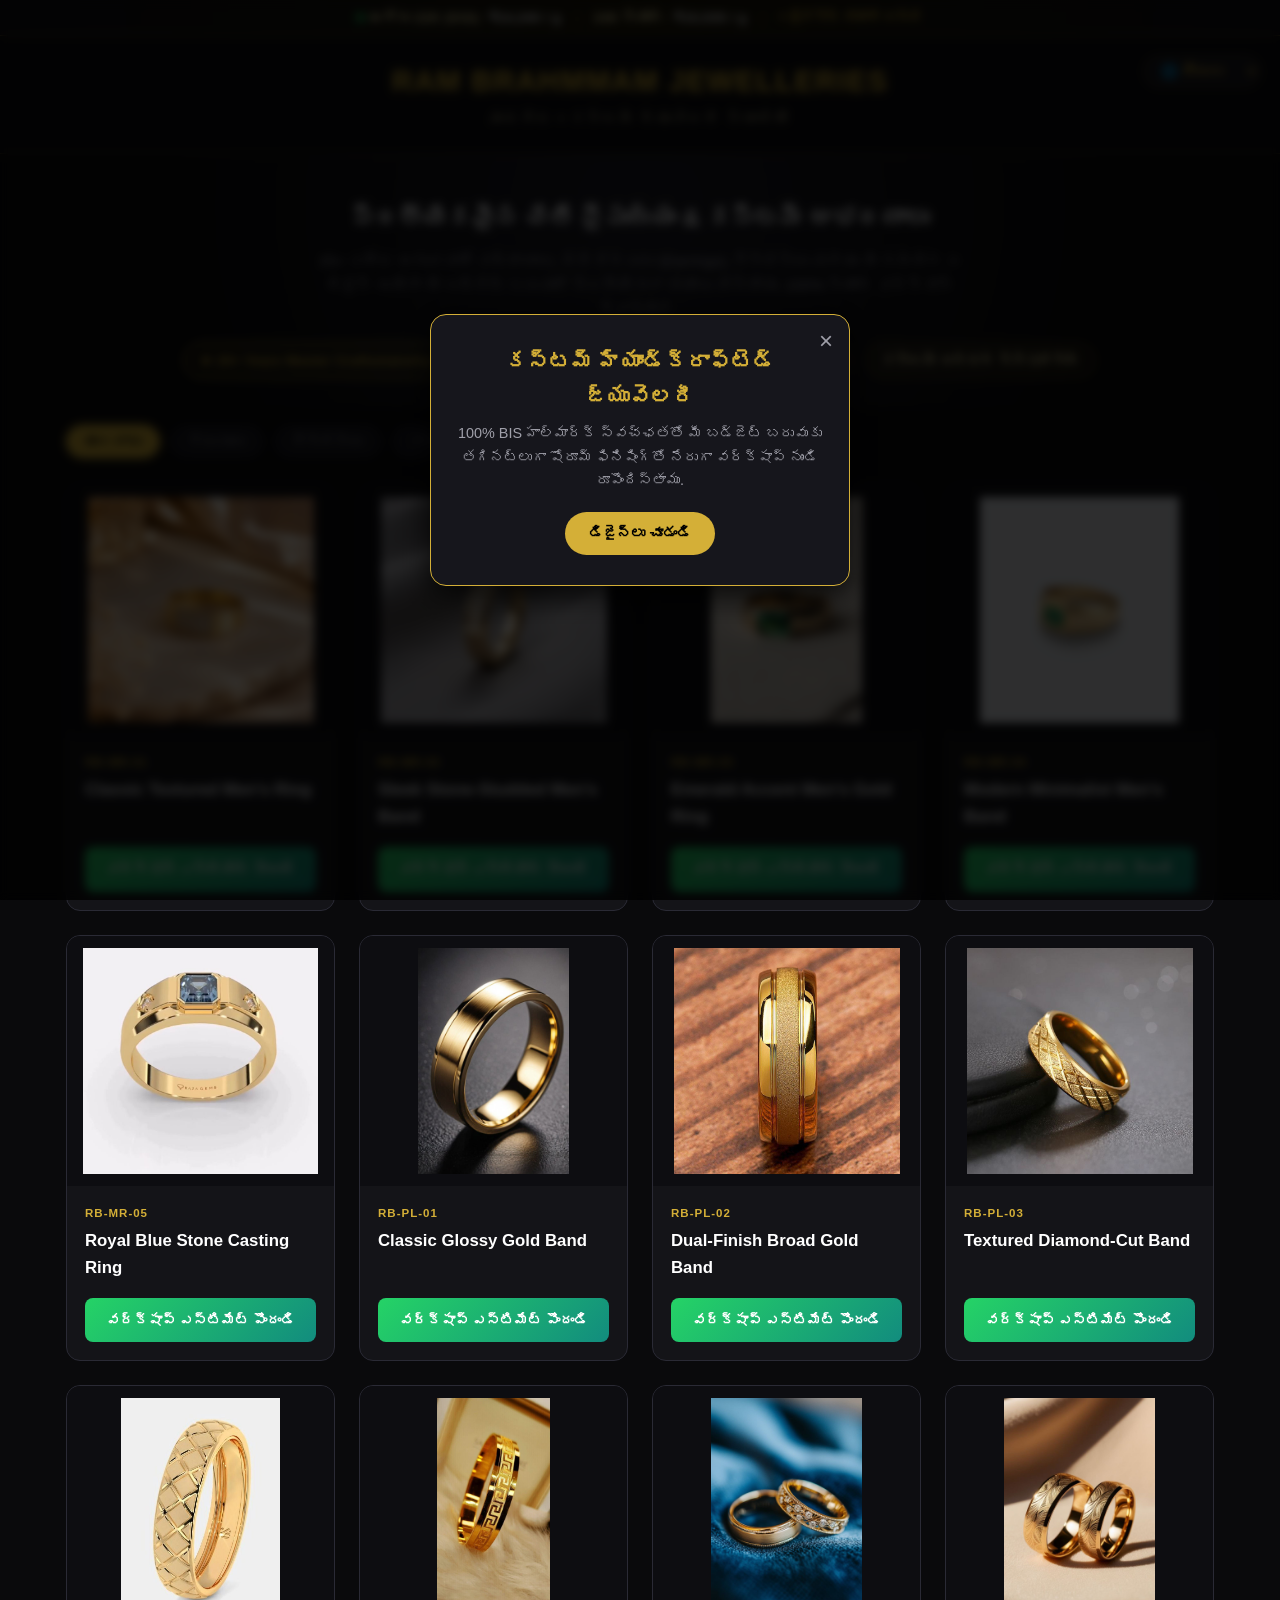
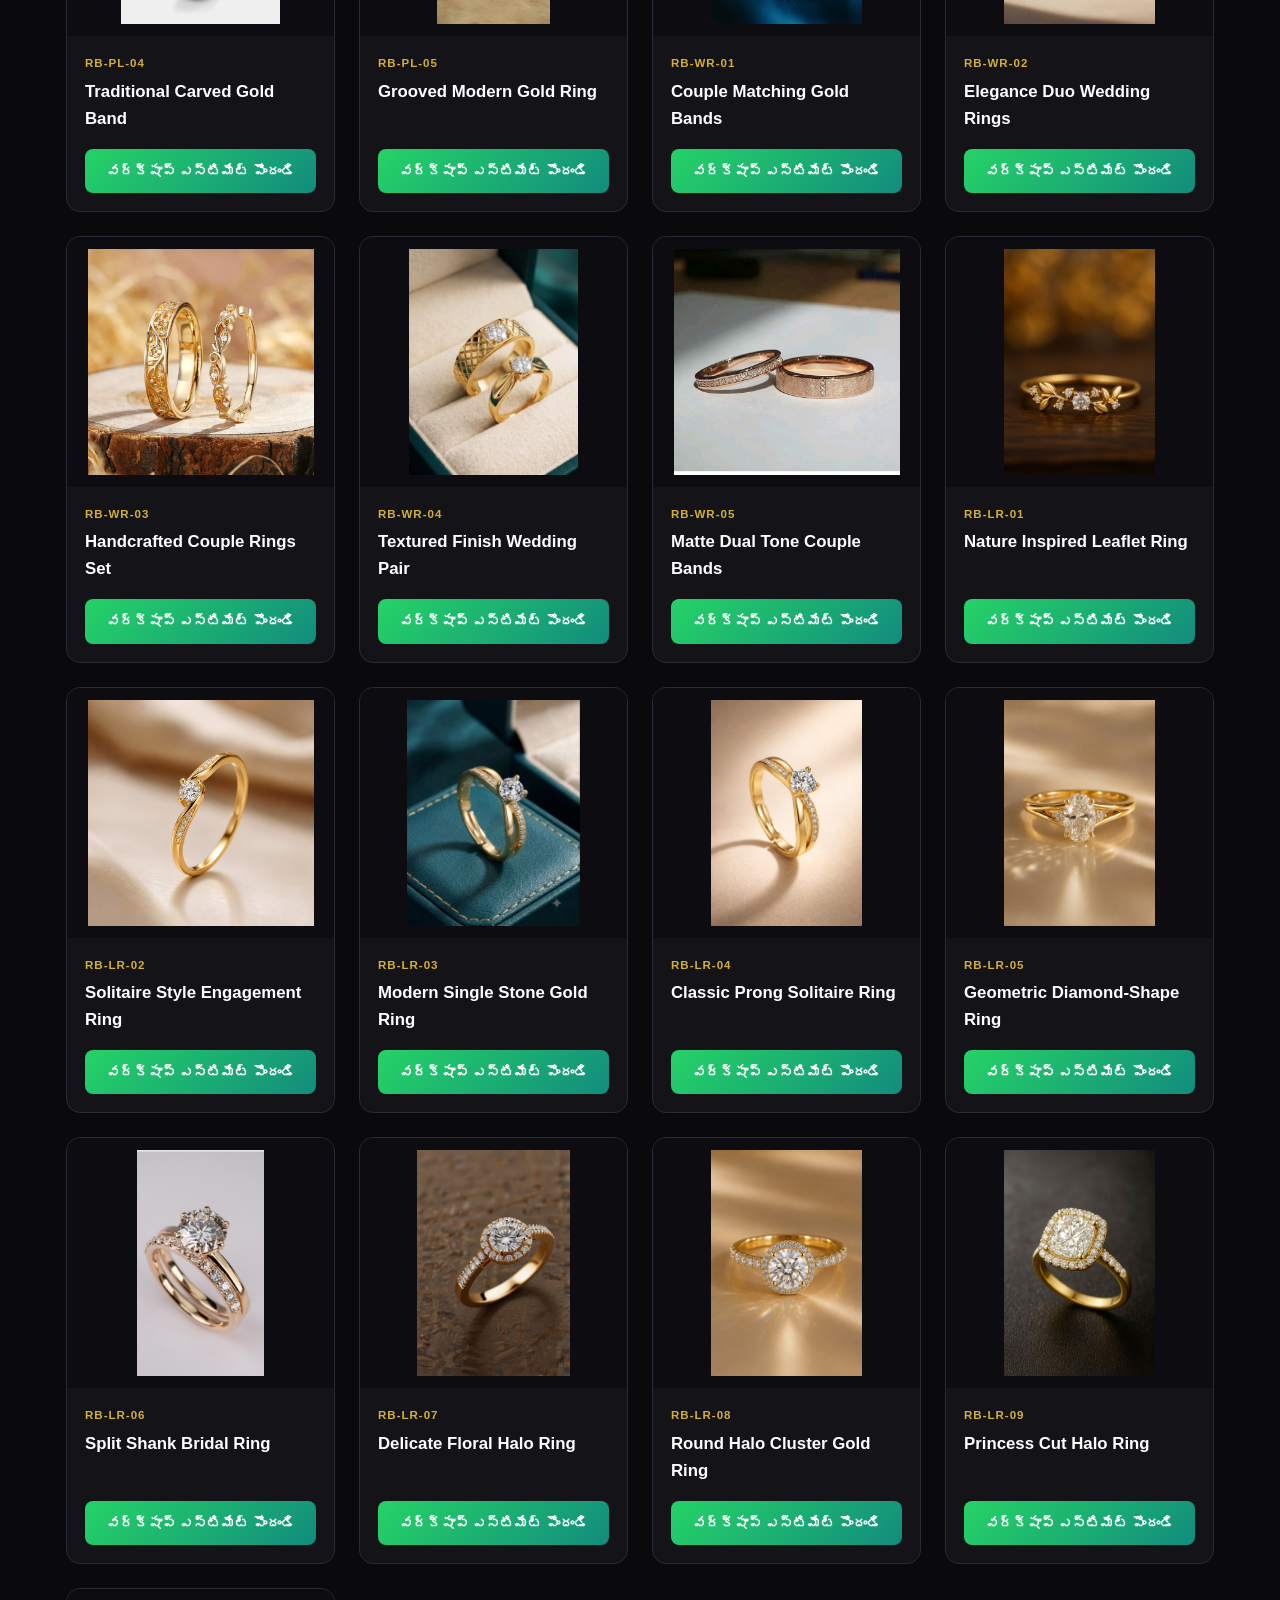
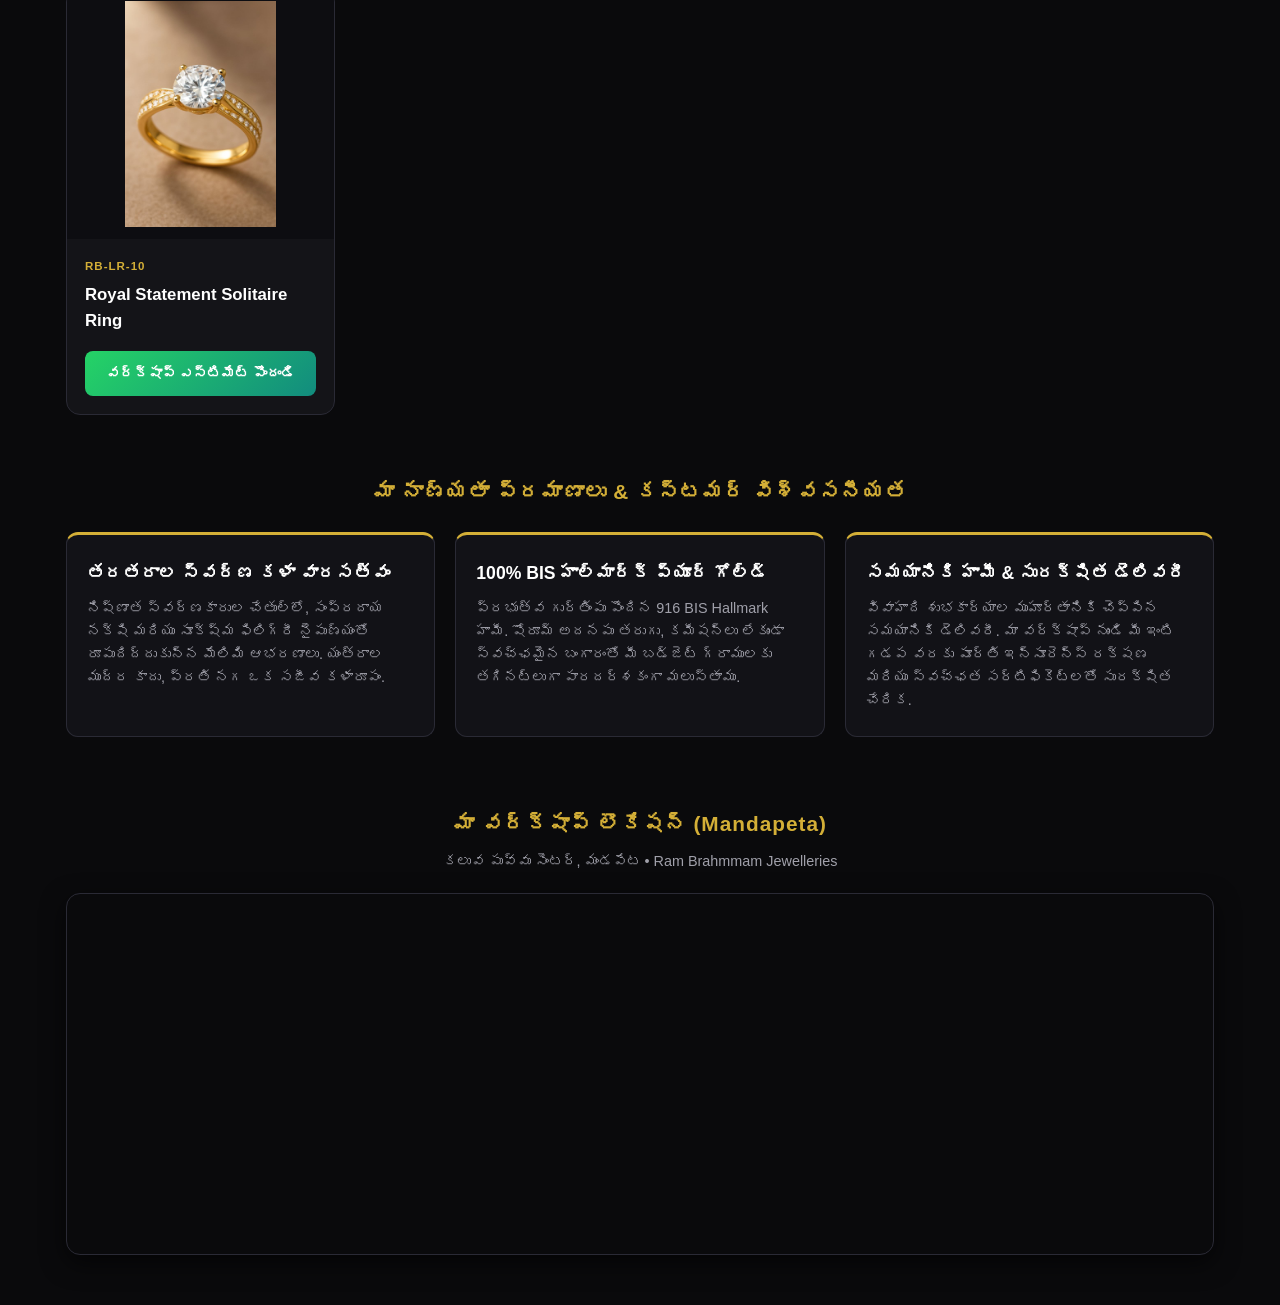
==== index.html @ e6832d7d "initial commit" ====
<!DOCTYPE html>
<html lang="en">
<head>
  <!-- Essential Local SEO Tags -->
  <meta name="description" content="Ram Brahmmam Jewelleries, Mandapeta. 25+ years experienced master goldsmiths for bespoke handcrafted gold jewellery, bridal vaddanams, rings & 100% BIS Hallmarked ornaments." />
  <meta name="keywords" content="gold workshop mandapeta, jewellery mandapeta, custom goldsmith rajahmundry, handcrafted bridal jewellery, 916 gold making charges" />
  <meta name="author" content="Ram Brahmmam Jewelleries" />

  <!-- WhatsApp Link Preview Cards -->
  <meta property="og:title" content="Ram Brahmmam Jewelleries | Mandapeta Custom Gold Workshop" />
  <meta property="og:description" content="25+ Years of Craftsmanship. Custom designs, wholesale making charges, 100% BIS Hallmarked gold ornaments directly from our workshop." />
  <meta property="og:type" content="website" />
  <meta property="og:image" content="https://ram-brahmmam-jewelleries.netlify.app/images/neck-1.jfif" />
  <meta charset="UTF-8" />
  <meta name="viewport" content="width=device-width, initial-scale=1.0" />
  <title>Ram Brahmmam Jewelleries | Mandapeta Gold Workshop</title>
  
  <style>
    :root {
      --gold: #d4af37;
      --gold-light: #f3e5ab;
      --gold-dark: #aa820a;
      --bg-dark: #0a0a0c;
      --card-bg: #141418;
      --border-color: #2a2a35;
      --text-main: #f5f5f7;
      --text-muted: #a0a0aa;
    }

    * { 
      box-sizing: border-box; 
      margin: 0; 
      padding: 0; 
      font-family: -apple-system, BlinkMacSystemFont, "Segoe UI", Roboto, sans-serif; 
    }
    
    body { 
      background-color: var(--bg-dark); 
      color: var(--text-main); 
      line-height: 1.6; 
    }

    /* Live Gold Rate Ticker Bar */
    .gold-rate-ticker {
      background: linear-gradient(90deg, #111116, #1c1809, #111116);
      border-bottom: 1px solid rgba(212, 175, 55, 0.4);
      color: var(--gold-light);
      font-size: 0.82rem;
      font-weight: 600;
      padding: 7px 14px;
      display: flex;
      justify-content: center;
      align-items: center;
      gap: 14px;
      letter-spacing: 0.5px;
      flex-wrap: wrap;
    }
    .rate-pill {
      display: inline-flex;
      align-items: center;
      gap: 6px;
    }
    .rate-dot {
      width: 7px;
      height: 7px;
      border-radius: 50%;
      background: #22c55e;
      box-shadow: 0 0 8px #22c55e;
      animation: pulse 1.6s infinite ease-in-out;
    }
    @keyframes pulse {
      0%, 100% { opacity: 1; transform: scale(1); }
      50% { opacity: 0.3; transform: scale(0.8); }
    }
    .rate-val {
      color: #ffffff;
      font-weight: 700;
    }

    /* Luxury Header */
    header { 
      background: rgba(14, 14, 18, 0.95); 
      border-bottom: 1px solid rgba(212, 175, 55, 0.25); 
      padding: 22px 16px; 
      text-align: center; 
      position: sticky; 
      top: 0; 
      z-index: 20; 
      backdrop-filter: blur(8px);
    }
    
    /* Language Dropdown */
    .lang-switch-wrapper {
      position: absolute;
      top: 20px;
      right: 20px;
      z-index: 25;
    }

    .lang-select {
      background: #191920;
      color: var(--gold);
      border: 1px solid rgba(212, 175, 55, 0.4);
      padding: 6px 12px;
      border-radius: 20px;
      font-size: 0.85rem;
      font-weight: 600;
      cursor: pointer;
      outline: none;
      transition: all 0.2s ease;
    }

    .lang-select:hover {
      border-color: var(--gold);
      box-shadow: 0 0 10px rgba(212, 175, 55, 0.3);
    }

    .brand-title { 
      font-size: 1.8rem; 
      color: var(--gold); 
      font-weight: 800; 
      letter-spacing: 1.5px; 
      text-transform: uppercase;
      text-shadow: 0 0 15px rgba(212, 175, 55, 0.2);
    }
    
    .location-tag { 
      display: inline-block;
      margin-top: 4px;
      font-size: 0.85rem; 
      color: var(--gold-light); 
      letter-spacing: 2px;
      text-transform: uppercase;
      font-weight: 500;
    }

    /* Hero Section */
    .hero { 
      text-align: center; 
      padding: 45px 16px 30px; 
      background: radial-gradient(circle at 50% 20%, #1e1e26 0%, var(--bg-dark) 70%); 
    }
    
    .hero h2 { 
      font-size: 1.5rem; 
      color: #ffffff; 
      margin-bottom: 12px; 
      font-weight: 700; 
    }
    
    .hero p { 
      font-size: 0.95rem; 
      color: var(--text-muted); 
      max-width: 680px; 
      margin: 0 auto 20px auto; 
    }
    
    .badges { 
      display: flex; 
      justify-content: center; 
      gap: 12px; 
      flex-wrap: wrap; 
    }
    
    .badge { 
      background: rgba(212, 175, 55, 0.08); 
      color: var(--gold-light);
      padding: 7px 16px; 
      border-radius: 30px; 
      border: 1px solid rgba(212, 175, 55, 0.35); 
      font-size: 0.82rem; 
      font-weight: 600;
      letter-spacing: 0.5px;
    }

    /* Category Filter Buttons - Clean Mobile Scroll */
    .filter-container { 
      display: flex; 
      justify-content: flex-start;
      gap: 10px; 
      overflow-x: auto; 
      padding: 16px; 
      scrollbar-width: none; 
      -webkit-overflow-scrolling: touch;
      max-width: 1180px;
      margin: 0 auto;
    }
    
    .filter-container::-webkit-scrollbar {
      display: none; 
    }
    
    .filter-btn { 
      background: #191920; 
      color: var(--text-muted); 
      border: 1px solid var(--border-color); 
      padding: 8px 18px; 
      border-radius: 25px; 
      cursor: pointer; 
      font-size: 0.86rem; 
      font-weight: 500;
      white-space: nowrap; 
      flex-shrink: 0; 
      transition: all 0.25s ease; 
    }
    
    .filter-btn.active, .filter-btn:hover { 
      background: var(--gold); 
      color: #000; 
      border-color: var(--gold); 
      font-weight: 700; 
      box-shadow: 0 0 12px rgba(212, 175, 55, 0.35);
    }

    /* Product Grid & Cards */
    .container { 
      max-width: 1180px; 
      margin: 0 auto; 
      padding: 10px 16px 40px; 
    }
    
    .grid { 
      display: grid; 
      grid-template-columns: repeat(auto-fill, minmax(260px, 1fr)); 
      gap: 24px; 
    }
    
    .card { 
      background: var(--card-bg); 
      border-radius: 14px; 
      overflow: hidden; 
      border: 1px solid var(--border-color); 
      display: flex; 
      flex-direction: column; 
      transition: transform 0.25s ease, border-color 0.25s ease, box-shadow 0.25s ease; 
    }
    
    .card:hover { 
      transform: translateY(-5px); 
      border-color: var(--gold); 
      box-shadow: 0 8px 24px rgba(212, 175, 55, 0.15); 
    }
    
    .card img { 
      width: 100%; 
      height: 250px; 
      object-fit: contain; 
      background-color: #0d0d11; 
      padding: 12px; 
    }
    
    .card-body { 
      padding: 18px; 
      display: flex; 
      flex-direction: column; 
      flex-grow: 1; 
    }
    
    .item-code { 
      font-size: 0.72rem; 
      font-weight: 700; 
      color: var(--gold); 
      letter-spacing: 1px; 
    }
    
    .item-title { 
      font-size: 1.05rem; 
      margin: 6px 0 16px 0; 
      font-weight: 600; 
      color: #fff;
    }
    
    .quote-btn { 
      margin-top: auto; 
      display: block; 
      text-align: center; 
      background: linear-gradient(135deg, #25D366, #128C7E); 
      color: #fff; 
      text-decoration: none; 
      padding: 11px; 
      border-radius: 8px; 
      font-size: 0.88rem; 
      font-weight: 700; 
      transition: opacity 0.2s; 
    }
    
    .quote-btn:hover { 
      opacity: 0.9; 
    }

    /* Trust Pillars Section */
    .trust-section {
      max-width: 1180px;
      margin: 20px auto 70px;
      padding: 0 16px;
    }

    .trust-heading {
      text-align: center;
      color: var(--gold);
      font-size: 1.3rem;
      font-weight: 700;
      margin-bottom: 24px;
      letter-spacing: 1px;
    }

    .trust-grid {
      display: grid;
      grid-template-columns: repeat(auto-fit, minmax(280px, 1fr));
      gap: 20px;
    }

    .trust-card {
      background: #121217;
      border: 1px solid var(--border-color);
      border-top: 3px solid var(--gold);
      border-radius: 12px;
      padding: 24px 20px;
    }

    .trust-card h4 {
      color: #ffffff;
      font-size: 1.1rem;
      margin-bottom: 10px;
      font-weight: 600;
    }

    .trust-card p {
      color: var(--text-muted);
      font-size: 0.9rem;
      line-height: 1.6;
    }

    /* Modal Popup */
    .modal-overlay { 
      position: fixed; 
      top: 0; 
      left: 0; 
      width: 100%; 
      height: 100%; 
      background: rgba(0, 0, 0, 0.8); 
      backdrop-filter: blur(5px); 
      display: none; 
      align-items: center; 
      justify-content: center; 
      z-index: 100; 
      padding: 20px; 
    }
    
    .modal-content { 
      background: #16161c; 
      border: 1px solid var(--gold); 
      padding: 30px 24px; 
      border-radius: 16px; 
      max-width: 420px; 
      width: 100%; 
      text-align: center; 
      position: relative; 
      box-shadow: 0 10px 30px rgba(0,0,0,0.8); 
    }
    
    .close-btn { 
      position: absolute; 
      top: 12px; 
      right: 16px; 
      font-size: 24px; 
      color: var(--text-muted); 
      cursor: pointer; 
      border: none; 
      background: transparent; 
    }
    
    .close-btn:hover { color: #fff; }
    
    .modal-content h3 { 
      color: var(--gold); 
      margin-bottom: 8px; 
      font-size: 1.35rem; 
      font-weight: 700; 
    }
    
    .modal-content p { 
      font-size: 0.9rem; 
      color: var(--text-muted); 
      margin-bottom: 20px; 
    }
    
    .modal-btn { 
      display: inline-block; 
      background: var(--gold); 
      color: #000; 
      padding: 10px 24px; 
      border-radius: 25px; 
      text-decoration: none; 
      font-weight: 700; 
      font-size: 0.9rem; 
    }

    @media (max-width: 600px) {
      .lang-switch-wrapper {
        position: static;
        margin-bottom: 12px;
      }
      header {
        padding: 16px;
      }
      .gold-rate-ticker {
        font-size: 0.76rem;
        gap: 8px;
        padding: 6px 10px;
      }
    }
  </style>
</head>
<body>

  <!-- Live Gold Rate Ticker Bar -->
  <div class="gold-rate-ticker">
    <span class="rate-pill">
      <span class="rate-dot"></span>
      <span id="label22k">ఈరోజు 22K (916):</span>
      <span class="rate-val">₹14,240 / g</span>
    </span>
    <span style="color: rgba(212, 175, 55, 0.4);">|</span>
    <span class="rate-pill">
      <span id="label24k">24K ప్యూర్:</span>
      <span class="rate-val">₹15,535 / g</span>
    </span>
    <span style="color: rgba(212, 175, 55, 0.4);">|</span>
    <span id="labelWorkshopBadge" style="font-size: 0.78rem; color: var(--gold);">★ డైరెక్ట్ తయారీ లబ్ధి</span>
  </div>

  <!-- Welcome Popup -->
  <div class="modal-overlay" id="welcomeModal">
    <div class="modal-content">
      <button class="close-btn" onclick="closePopup()">&times;</button>
      <h3 id="modalTitle">Bespoke Handcrafted Jewellery</h3>
      <p id="modalDesc">Precision craftsmanship meets 100% BIS Hallmarked purity. Custom weights, showroom-grade finishing, zero middleman wastage. Mandapeta's premier custom jewellery studio.</p>
      <a href="#" onclick="closePopup()" class="modal-btn" id="modalBtn">Explore Exclusive Designs</a>
    </div>
  </div>

  <header>
    <div class="lang-switch-wrapper">
      <select class="lang-select" id="langSelector" onchange="switchLanguage(this.value)">
        <option value="te">🌐 తెలుగు</option>
        <option value="en">🌐 English</option>
      </select>
    </div>
    <div class="brand-title">Ram Brahmmam Jewelleries</div>
    <div class="location-tag" id="headerLocation">Mandapeta • Custom Jewellery Studio</div>
  </header>

  <section class="hero">
    <h2 id="heroTitle">Specialist in Handcrafted & Custom Jewellery</h2>
    <p id="heroDesc">Select any design from our catalog or bring your custom reference model. Direct karigar crafting with maximum finishing precision.</p>
    <div class="badges">
      <span class="badge" style="border-color: var(--gold); color: var(--gold);">★ 25+ Years Master Craftsmanship</span>
      <span class="badge" id="b1">916 BIS Hallmark Assured</span>
      <span class="badge" id="b2">Direct Making Charges</span>
      <span class="badge" id="b3">Custom Order Specialist</span>
    </div>
  </section>

  <!-- Filter Buttons -->
  <div class="filter-container">
    <button class="filter-btn active" id="f-rings" onclick="filterItems('rings', event)">ఉంగరాలు</button>
    <button class="filter-btn" id="f-chains" onclick="filterItems('chains', event)">గొలుసులు</button>
    <button class="filter-btn" id="f-necklaces" onclick="filterItems('necklaces', event)">నెక్లెస్‌లు</button>
    <button class="filter-btn" id="f-bangles" onclick="filterItems('bangles', event)">గాజులు</button>
  </div>

  <!-- Gallery Grid -->
  <div class="container">
    <div class="grid" id="jewelleryGrid"></div>
  </div>

  <!-- Heritage Trust Pillars -->
  <section class="trust-section">
    <div class="trust-heading" id="trustHeader">Our Assurance & Craftsmanship Guarantee</div>
    <div class="trust-grid">
      <div class="trust-card">
        <h4 id="p1-title">తరతరాల స్వర్ణ కళా వారసత్వం</h4>
        <p id="p1-desc">నిష్ణాత స్వర్ణకారుల చేతుల్లో, సంప్రదాయ నక్షి మరియు సూక్ష్మ ఫిలిగ్రీ నైపుణ్యంతో రూపుదిద్దుకున్న మేలిమి ఆభరణాలు. యంత్రాల ముద్ర కాదు, ప్రతి నగ ఒక సజీవ కళారూపం.</p>
      </div>
      <div class="trust-card">
        <h4 id="p2-title">100% BIS హాల్‌మార్క్ ప్యూర్ గోల్డ్</h4>
        <p id="p2-desc">ప్రభుత్వ గుర్తింపు పొందిన 916 BIS Hallmark హామీ. షోరూమ్ అదనపు తరుగు, కమీషన్లు లేకుండా స్వచ్ఛమైన బంగారంతో మీ బడ్జెట్ గ్రాములకు తగినట్లుగా పారదర్శకంగా మలుస్తాము.</p>
      </div>
      <div class="trust-card">
        <h4 id="p3-title">సమయానికి హామీ & సురక్షిత డెలివరీ</h4>
        <p id="p3-desc">వివాహాది శుభకార్యాల ముహూర్తానికి చెప్పిన సమయానికి డెలివరీ. మా వర్క్‌షాప్ నుండి మీ ఇంటి గడప వరకు పూర్తి ఇన్సూరెన్స్ రక్షణ మరియు స్వచ్ఛత సర్టిఫికెట్లతో సురక్షిత చేరిక.</p>
      </div>
    </div>
  </section>

  <!-- Workshop Location Map Section -->
  <section class="trust-section" style="margin-top: 10px; margin-bottom: 50px;">
    <div class="trust-heading" id="mapHeading">మా వర్క్‌షాప్ లొకేషన్ (Mandapeta)</div>
    <p style="text-align: center; color: var(--text-muted); font-size: 0.9rem; margin-top: -15px; margin-bottom: 20px;">
      కలువ పువ్వు సెంటర్, మండపేట • Ram Brahmmam Jewelleries
    </p>
    
    <div style="border-radius: 14px; overflow: hidden; border: 1px solid var(--border-color); box-shadow: 0 8px 24px rgba(0,0,0,0.6);">
      <iframe 
        src="https://maps.google.com/maps?q=Kaluva+Puvvu+Center,+Mandapeta,+Andhra+Pradesh&t=&z=16&ie=UTF8&iwloc=&output=embed" 
        width="100%" 
        height="360" 
        style="border:0; display: block;" 
        allowfullscreen="" 
        loading="lazy">
      </iframe>
    </div>
  </section>

  <script>
    const WHATSAPP_NUMBER = "918897798251"; 

    // Translation Data
    const translations = {
      te: {
        ticker22k: "ఈరోజు 22K (916):",
        ticker24k: "24K ప్యూర్:",
        tickerBadge: "★ డైరెక్ట్ తయారీ లబ్ధి",
        location: "మండపేట • కస్టమ్ జ్యువెలరీ స్టూడియో",
        heroTitle: "ప్రత్యేకమైన చేతి నైపుణ్యం & కస్టమ్ ఆభరణాలు",
        heroDesc: "25+ ఏళ్ల అనుభవంతో వడ్డాణాలు, చెవి దిద్దులు (Earrings), నెక్లెస్‌లు మరియు మీ నచ్చిన ఏ డిజైన్ అయినా మీ బడ్జెట్ బరువులో ప్రత్యేకంగా తయారు చేస్తాము. 100% ప్యూర్ వర్క్‌షాప్ క్రాఫ్టింగ్.",
        b1: "916 BIS హాల్‌మార్క్ హామీ",
        b2: "డైరెక్ట్ తయారీ ఛార్జీలు",
        b3: "కస్టమ్ ఆర్డర్ స్పెషలిస్ట్",
        fRings: "ఉంగరాలు",
        fChains: "గొలుసులు",
        fNecklaces: "నెక్లెస్‌లు",
        fBangles: "గాజులు",
        btnQuote: "వర్క్‌షాప్ ఎస్టిమేట్ పొందండి",
        trustHeader: "మా నాణ్యతా ప్రమాణాలు & కస్టమర్ విశ్వసనీయత",
        p1Title: "తరతరాల స్వర్ణ కళా వారసత్వం",
        p1Desc: "నిష్ణాత స్వర్ణకారుల చేతుల్లో, సంప్రదాయ నక్షి మరియు సూక్ష్మ ఫిలిగ్రీ నైపుణ్యంతో రూపుదిద్దుకున్న మేలిమి ఆభరణాలు. యంత్రాల ముద్ర కాదు, ప్రతి నగ ఒక సజీవ కళారూపం.",
        p2Title: "100% BIS హాల్‌మార్క్ ప్యూర్ గోల్డ్",
        p2Desc: "ప్రభుత్వ గుర్తింపు పొందిన 916 BIS Hallmark హామీ. షోరూమ్ అదనపు తరుగు, కమీషన్లు లేకుండా స్వచ్ఛమైన బంగారంతో మీ బడ్జెట్ గ్రాములకు తగినట్లుగా పారదర్శకంగా మలుస్తాము.",
        p3Title: "సమయానికి హామీ & సురక్షిత డెలివరీ",
        p3Desc: "వివాహాది శుభకార్యాల ముహూర్తానికి చెప్పిన సమయానికి డెలివరీ. మా వర్క్‌షాప్ నుండి మీ ఇంటి గడప వరకు పూర్తి ఇన్సూరెన్స్ రక్షణ మరియు స్వచ్ఛత సర్టిఫికెట్లతో సురక్షిత చేరిక.",
        modalTitle: "కస్టమ్ హ్యాండ్‌క్రాఫ్టెడ్ జ్యువెలరీ",
        modalDesc: "100% BIS హాల్‌మార్క్ స్వచ్ఛతతో మీ బడ్జెట్ బరువుకు తగినట్లుగా షోరూమ్ ఫినిషింగ్‌తో నేరుగా వర్క్‌షాప్ నుండి రూపొందిస్తాము.",
        modalBtn: "డిజైన్లు చూడండి"
      },
      en: {
        ticker22k: "Today 22K (916):",
        ticker24k: "24K Pure:",
        tickerBadge: "★ Direct Workshop Value",
        location: "Mandapeta • Custom Jewellery Studio",
        heroTitle: "Specialist in Handcrafted & Custom Jewellery",
        heroDesc: "Backed by 25+ years of master goldsmithing. From royal bridal Vaddanams and bespoke earrings to complete custom sets—crafted to your exact weight and budget.",
        b1: "916 BIS Hallmark Assured",
        b2: "Direct Making Charges",
        b3: "Custom Order Specialist",
        fRings: "Rings",
        fChains: "Chains",
        fNecklaces: "Necklaces",
        fBangles: "Bangles",
        btnQuote: "Get Workshop Estimate",
        trustHeader: "Our Assurance & Craftsmanship Guarantee",
        p1Title: "Living Art & Generational Mastery",
        p1Desc: "Master artisans preserving intricate filigree and deeply sculpted temple Nakshi traditions. Custom-shaped to your exact weight—never stamped out by mass machines.",
        p2Title: "100% BIS Hallmarked Purity",
        p2Desc: "Absolute certified 22K/916 purity guarantee. Direct workshop crafting eliminating excessive showroom overheads, middlemen markups, and unverified wastage.",
        p3Title: "Pristine Timelines & Insured Delivery",
        p3Desc: "Strict adherence to wedding muhurtham dates. Insured doorstep transit directly from our Mandapeta atelier with official purity documentation.",
        modalTitle: "Bespoke Handcrafted Jewellery",
        modalDesc: "Precision craftsmanship meets 100% BIS Hallmarked purity. Custom weights, showroom-grade finishing, zero middleman wastage. Mandapeta's premier custom jewellery studio.",
        modalBtn: "Explore Exclusive Designs"
      }
    };

    let currentLang = 'te'; // Defaults to Telugu

    const items = [
      // Men's Rings
      { code: "RB-MR-01", name: "Classic Textured Men's Ring", category: "rings", img: "images/mens ring 1.jfif" },
      { code: "RB-MR-02", name: "Sleek Stone-Studded Men's Band", category: "rings", img: "images/mens ring 2.jfif" },
      { code: "RB-MR-03", name: "Emerald Accent Men's Gold Ring", category: "rings", img: "images/mens ring 3.jfif" },
      { code: "RB-MR-04", name: "Modern Minimalist Men's Band", category: "rings", img: "images/mens ring 4.jfif" },
      { code: "RB-MR-05", name: "Royal Blue Stone Casting Ring", category: "rings", img: "images/mens ring 5.jfif" },

      // Plain / Daily Wear Gold Bands
      { code: "RB-PL-01", name: "Classic Glossy Gold Band", category: "rings", img: "images/plain 1.jfif" },
      { code: "RB-PL-02", name: "Dual-Finish Broad Gold Band", category: "rings", img: "images/plain 2.jfif" },
      { code: "RB-PL-03", name: "Textured Diamond-Cut Band", category: "rings", img: "images/plain 3.jfif" },
      { code: "RB-PL-04", name: "Traditional Carved Gold Band", category: "rings", img: "images/plain 4.jfif" },
      { code: "RB-PL-05", name: "Grooved Modern Gold Ring", category: "rings", img: "images/plain 5.jfif" },

      // Wedding / Couple Rings
      { code: "RB-WR-01", name: "Couple Matching Gold Bands", category: "rings", img: "images/wedding rings 1.jfif" },
      { code: "RB-WR-02", name: "Elegance Duo Wedding Rings", category: "rings", img: "images/wedding rings 2.jfif" },
      { code: "RB-WR-03", name: "Handcrafted Couple Rings Set", category: "rings", img: "images/wedding rings 4.jfif" },
      { code: "RB-WR-04", name: "Textured Finish Wedding Pair", category: "rings", img: "images/wedding rings 5.jfif" },
      { code: "RB-WR-05", name: "Matte Dual Tone Couple Bands", category: "rings", img: "images/wedding ring 1.jfif" },
      
      // Women's Rings
      { code: "RB-LR-01", name: "Nature Inspired Leaflet Ring", category: "rings", img: "images/women ring1.jfif" },
      { code: "RB-LR-02", name: "Solitaire Style Engagement Ring", category: "rings", img: "images/women ring 2.jfif" },
      { code: "RB-LR-03", name: "Modern Single Stone Gold Ring", category: "rings", img: "images/women ring 3.jfif" },
      { code: "RB-LR-04", name: "Classic Prong Solitaire Ring", category: "rings", img: "images/women ring 4.jfif" },
      { code: "RB-LR-05", name: "Geometric Diamond-Shape Ring", category: "rings", img: "images/women ring 5.jfif" },
      { code: "RB-LR-06", name: "Split Shank Bridal Ring", category: "rings", img: "images/women ring 6.jfif" },
      { code: "RB-LR-07", name: "Delicate Floral Halo Ring", category: "rings", img: "images/women ring 7.jfif" },
      { code: "RB-LR-08", name: "Round Halo Cluster Gold Ring", category: "rings", img: "images/women ring 8.jfif" },
      { code: "RB-LR-09", name: "Princess Cut Halo Ring", category: "rings", img: "images/women ring 9.jfif" },
      { code: "RB-LR-10", name: "Royal Statement Solitaire Ring", category: "rings", img: "images/women ring 10.jfif" },

      // --- GOLD NECKLACES ---
      { code: "RB-NCK-01", name: "Royal Heritage Choker Set", category: "necklaces", img: "images/neck-1.jfif" },
      { code: "RB-NCK-02", name: "Classic 22K Traditional Gold Harame", category: "necklaces", img: "images/neck-2.jfif" },
      { code: "RB-NCK-03", name: "Intricate Temple Work Necklace", category: "necklaces", img: "images/neck-3.jfif" },
      { code: "RB-NCK-04", name: "Bridal Ruby Gold Choker", category: "necklaces", img: "images/neck-4.jfif" },
      { code: "RB-NCK-05", name: "Antique Filigree Floral Necklace", category: "necklaces", img: "images/neck-5.jfif" },
      { code: "RB-NCK-06", name: "Grand South Indian Bridal Necklace", category: "necklaces", img: "images/neck-6.jfif" },
      { code: "RB-NCK-07", name: "Handcrafted Floral Choker & Earrings", category: "necklaces", img: "images/neck-7.jfif" },
      { code: "RB-NCK-08", name: "Traditional Lakshmi Kasu Necklace", category: "necklaces", img: "images/neck-8.jfif" },
      { code: "RB-NCK-09", name: "Broad Designer Gold Bridal Set", category: "necklaces", img: "images/neck-9.jfif" },
      { code: "RB-NCK-10", name: "Modern Royal Collar Necklace", category: "necklaces", img: "images/neck-10.jfif" },
      { code: "RB-NCK-11", name: "Heritage Antique Peacock Necklace", category: "necklaces", img: "images/neck-11.jfif" },

      // --- GOLD CHAINS ---
      { code: "RB-CHN-01", name: "Traditional Long Gold Haram Chain", category: "chains", img: "images/chain-1.jfif" },
      { code: "RB-CHN-02", name: "Classic Daily Wear Sleek Chain", category: "chains", img: "images/chain-2.jfif" },
      { code: "RB-CHN-03", name: "Traditional Hollow Rope Chain", category: "chains", img: "images/chain-3.jfif" },
      { code: "RB-CHN-04", name: "Multi-Layered Gold Chain Set", category: "chains", img: "images/chain-4.jfif" },
      { code: "RB-CHN-05", name: "Solid Royal Cuban Link Chain", category: "chains", img: "images/chain-5.jfif" },
      { code: "RB-CHN-06", name: "Classic Figaro Pattern Men's Chain", category: "chains", img: "images/chain-6.jfif" },
      { code: "RB-CHN-07", name: "Heavy Handcrafted Link Chain", category: "chains", img: "images/chain-7.jfif" },
      { code: "RB-CHN-08", name: "Minimalist Modern Gold Chain", category: "chains", img: "images/chain-8.jfif" },
      { code: "RB-CHN-09", name: "Textured Designer Gold Chain", category: "chains", img: "images/chain-9.jfif" },
      { code: "RB-CHN-10", name: "Delicate Heart Pendant Chain", category: "chains", img: "images/chain-10.jfif" },
      { code: "RB-CHN-11", name: "Bold Cuban Link Statement Chain", category: "chains", img: "images/chain-11.jfif" },
      
      // --- GOLD BANGLES ---
      { code: "RB-BNG-01", name: "Traditional Kada Bangle", category: "bangles", img: "images/bangle-1.jfif" },
      { code: "RB-BNG-02", name: "Classic Broad Daily Wear Bangles", category: "bangles", img: "images/bangle-2.jfif" },
      { code: "RB-BNG-03", name: "Sleek Single Gold Kada", category: "bangles", img: "images/bangle-3.jfif" },
      { code: "RB-BNG-04", name: "Royal Antique Carved Bangle", category: "bangles", img: "images/bangle-4.jfif" },
      { code: "RB-BNG-05", name: "Heavy Bridal Gold Kada Pair", category: "bangles", img: "images/bangle-5.jfif" },
      { code: "RB-BNG-06", name: "Royal Textured Broad Bangle", category: "bangles", img: "images/Broad Bangles That Define Royal Elegance_.jfif" },
      { code: "RB-BNG-07", name: "Modern Twisted Gold Bangle", category: "bangles", img: "images/bangle-7.jfif" },
      { code: "RB-BNG-08", name: "Fancy Designer Gold Bangle", category: "bangles", img: "images/bangle-8.jfif" },
      { code: "RB-BNG-09", name: "High Polish Traditional Gold Kada", category: "bangles", img: "images/high gold.jfif" },
      { code: "RB-BNG-10", name: "Handcrafted Kolkata Work Bangle", category: "bangles", img: "images/Kolkata Bangles – Timeless Traditional Elegance (1).jfif" },
      { code: "RB-BNG-11", name: "Traditional Filigree Kolkata Bangle", category: "bangles", img: "images/Kolkata Bangles – Timeless Traditional Elegance (2).jfif" },
      { code: "RB-BNG-12", name: "Vintage Kolkata Design Bangle", category: "bangles", img: "images/Kolkata Bangles – Timeless Traditional Elegance.jfif" },
      { code: "RB-BNG-13", name: "Precision Machine Cut Gold Bangle", category: "bangles", img: "images/Machine Bangles – Modern Statement Jewellery (1).jfif" },
      { code: "RB-BNG-14", name: "Modern Faceted Machine Bangle", category: "bangles", img: "images/Machine Bangles – Modern Statement Jewellery.jfif" }
    ];

    let currentCategory = 'rings';

    function renderGallery(filter = 'rings') {
      currentCategory = filter;
      const grid = document.getElementById('jewelleryGrid');
      grid.innerHTML = '';

      const filtered = items.filter(item => 
        item.category === filter || (filter === 'ring' && item.category === 'rings') || (filter === 'rings' && item.category === 'ring')
      );
      
      const btnText = translations[currentLang].btnQuote;

      filtered.forEach(item => {
        const msg = currentLang === 'te'
          ? encodeURIComponent(`నమస్కారం, నేను రామ్ బ్రాహ్మం జ్యువెలరీస్ సైట్‌లో ఈ డిజైన్ చూశాను: ${item.name} (${item.code}). దీని బరువు మరియు తయారీ వివరాలు చెప్పగలరా?`)
          : encodeURIComponent(`Namaskaram, I saw this design on Ram Brahmmam Jewelleries website: ${item.name} (${item.code}). Can you provide weight and making details?`);
        
        const waLink = `https://wa.me/${WHATSAPP_NUMBER}?text=${msg}`;

        const card = document.createElement('div');
        card.className = 'card';
        card.innerHTML = `
          <img src="${item.img}" alt="${item.name}" loading="lazy">
          <div class="card-body">
            <span class="item-code">${item.code}</span>
            <h4 class="item-title">${item.name}</h4>
            <a href="${waLink}" target="_blank" class="quote-btn">${btnText}</a>
          </div>
        `;
        grid.appendChild(card);
      });
    }

    function filterItems(cat, event) {
      document.querySelectorAll('.filter-btn').forEach(btn => btn.classList.remove('active'));
      event.target.classList.add('active');
      renderGallery(cat);
    }

    function switchLanguage(lang) {
      currentLang = lang;
      const t = translations[lang];

      document.getElementById('label22k').innerText = t.ticker22k;
      document.getElementById('label24k').innerText = t.ticker24k;
      document.getElementById('labelWorkshopBadge').innerText = t.tickerBadge;

      document.getElementById('headerLocation').innerText = t.location;
      document.getElementById('heroTitle').innerText = t.heroTitle;
      document.getElementById('heroDesc').innerText = t.heroDesc;
      document.getElementById('b1').innerText = t.b1;
      document.getElementById('b2').innerText = t.b2;
      document.getElementById('b3').innerText = t.b3;

      document.getElementById('f-rings').innerText = t.fRings;
      document.getElementById('f-chains').innerText = t.fChains;
      document.getElementById('f-necklaces').innerText = t.fNecklaces;
      document.getElementById('f-bangles').innerText = t.fBangles;

      document.getElementById('trustHeader').innerText = t.trustHeader;
      document.getElementById('p1-title').innerText = t.p1Title;
      document.getElementById('p1-desc').innerText = t.p1Desc;
      document.getElementById('p2-title').innerText = t.p2Title;
      document.getElementById('p2-desc').innerText = t.p2Desc;
      document.getElementById('p3-title').innerText = t.p3Title;
      document.getElementById('p3-desc').innerText = t.p3Desc;

      document.getElementById('modalTitle').innerText = t.modalTitle;
      document.getElementById('modalDesc').innerText = t.modalDesc;
      document.getElementById('modalBtn').innerText = t.modalBtn;

      renderGallery(currentCategory);
    }

    function closePopup() {
      document.getElementById('welcomeModal').style.display = 'none';
      sessionStorage.setItem('seenPopup', 'true');
    }

    window.onload = function() {
      switchLanguage('te');
      if (!sessionStorage.getItem('seenPopup')) {
        setTimeout(() => {
          document.getElementById('welcomeModal').style.display = 'flex';
        }, 1200);
      }
    };
  </script>
</body>
</html>
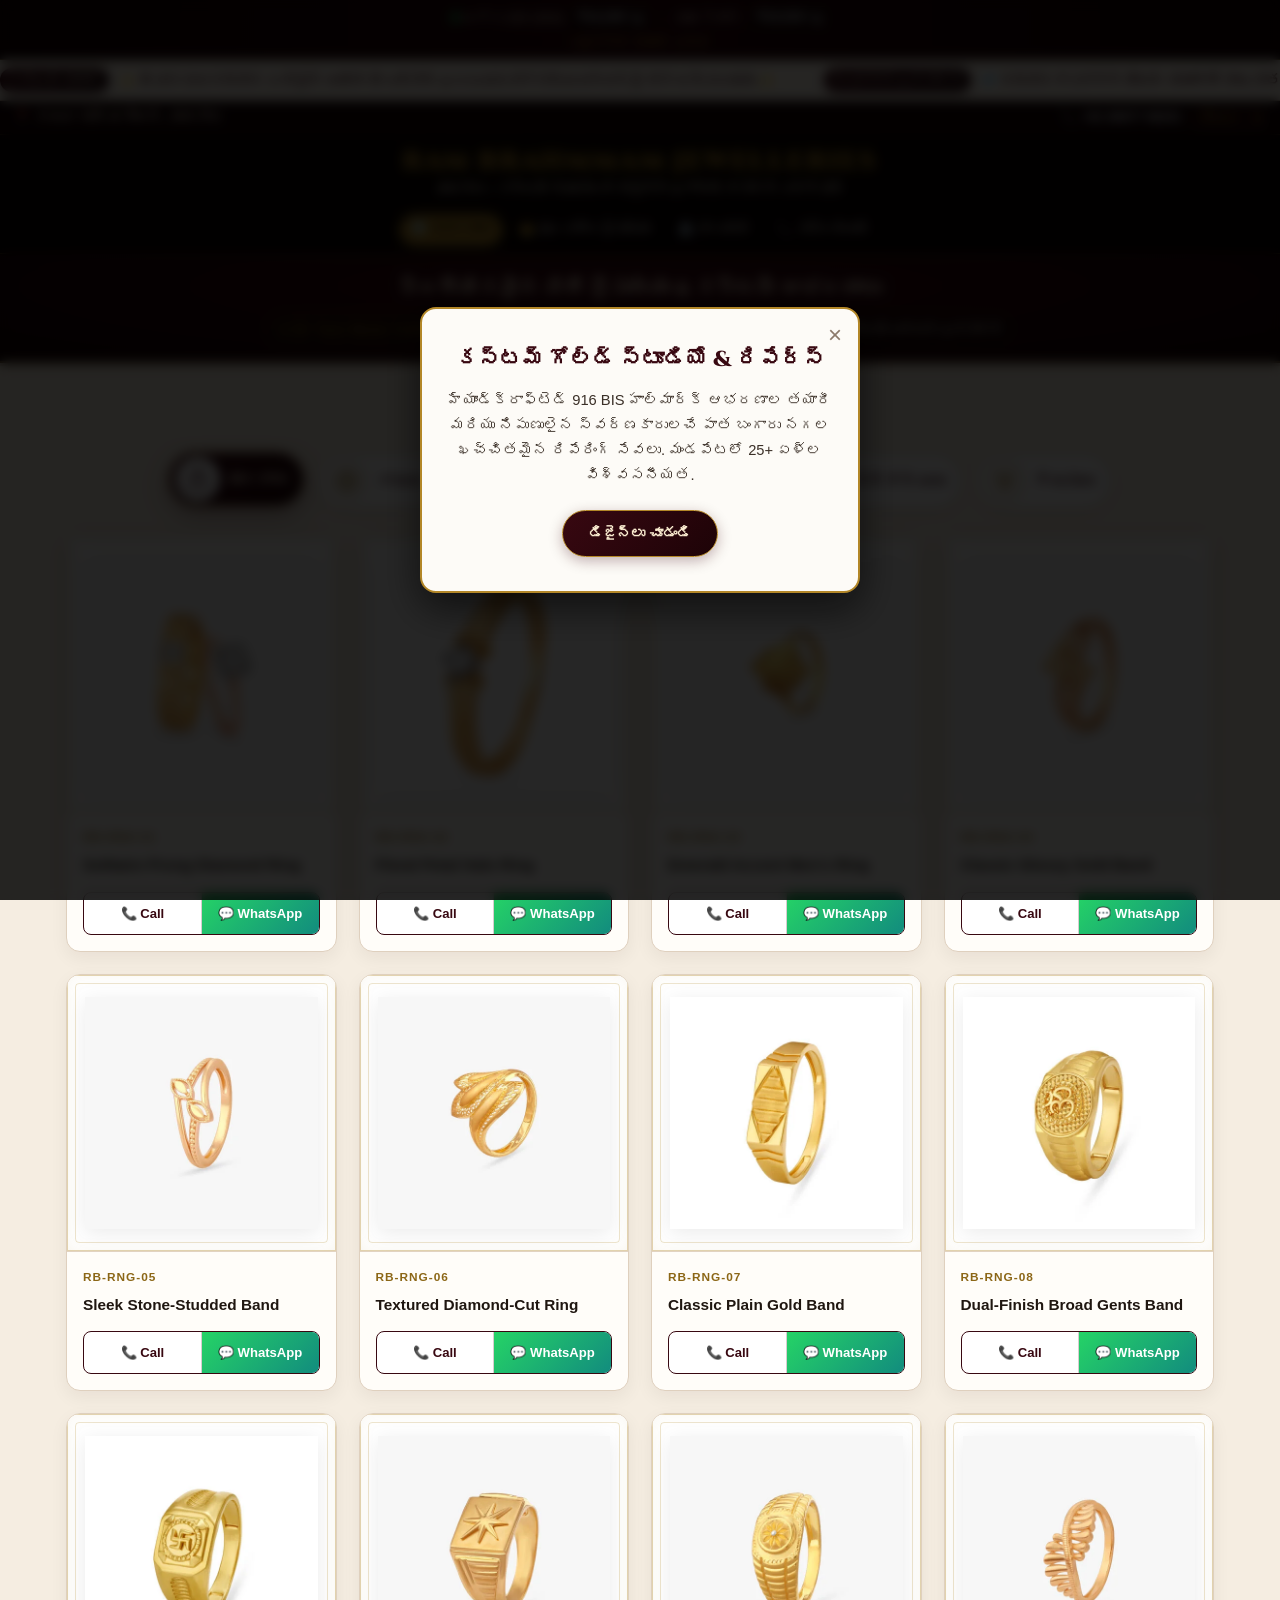
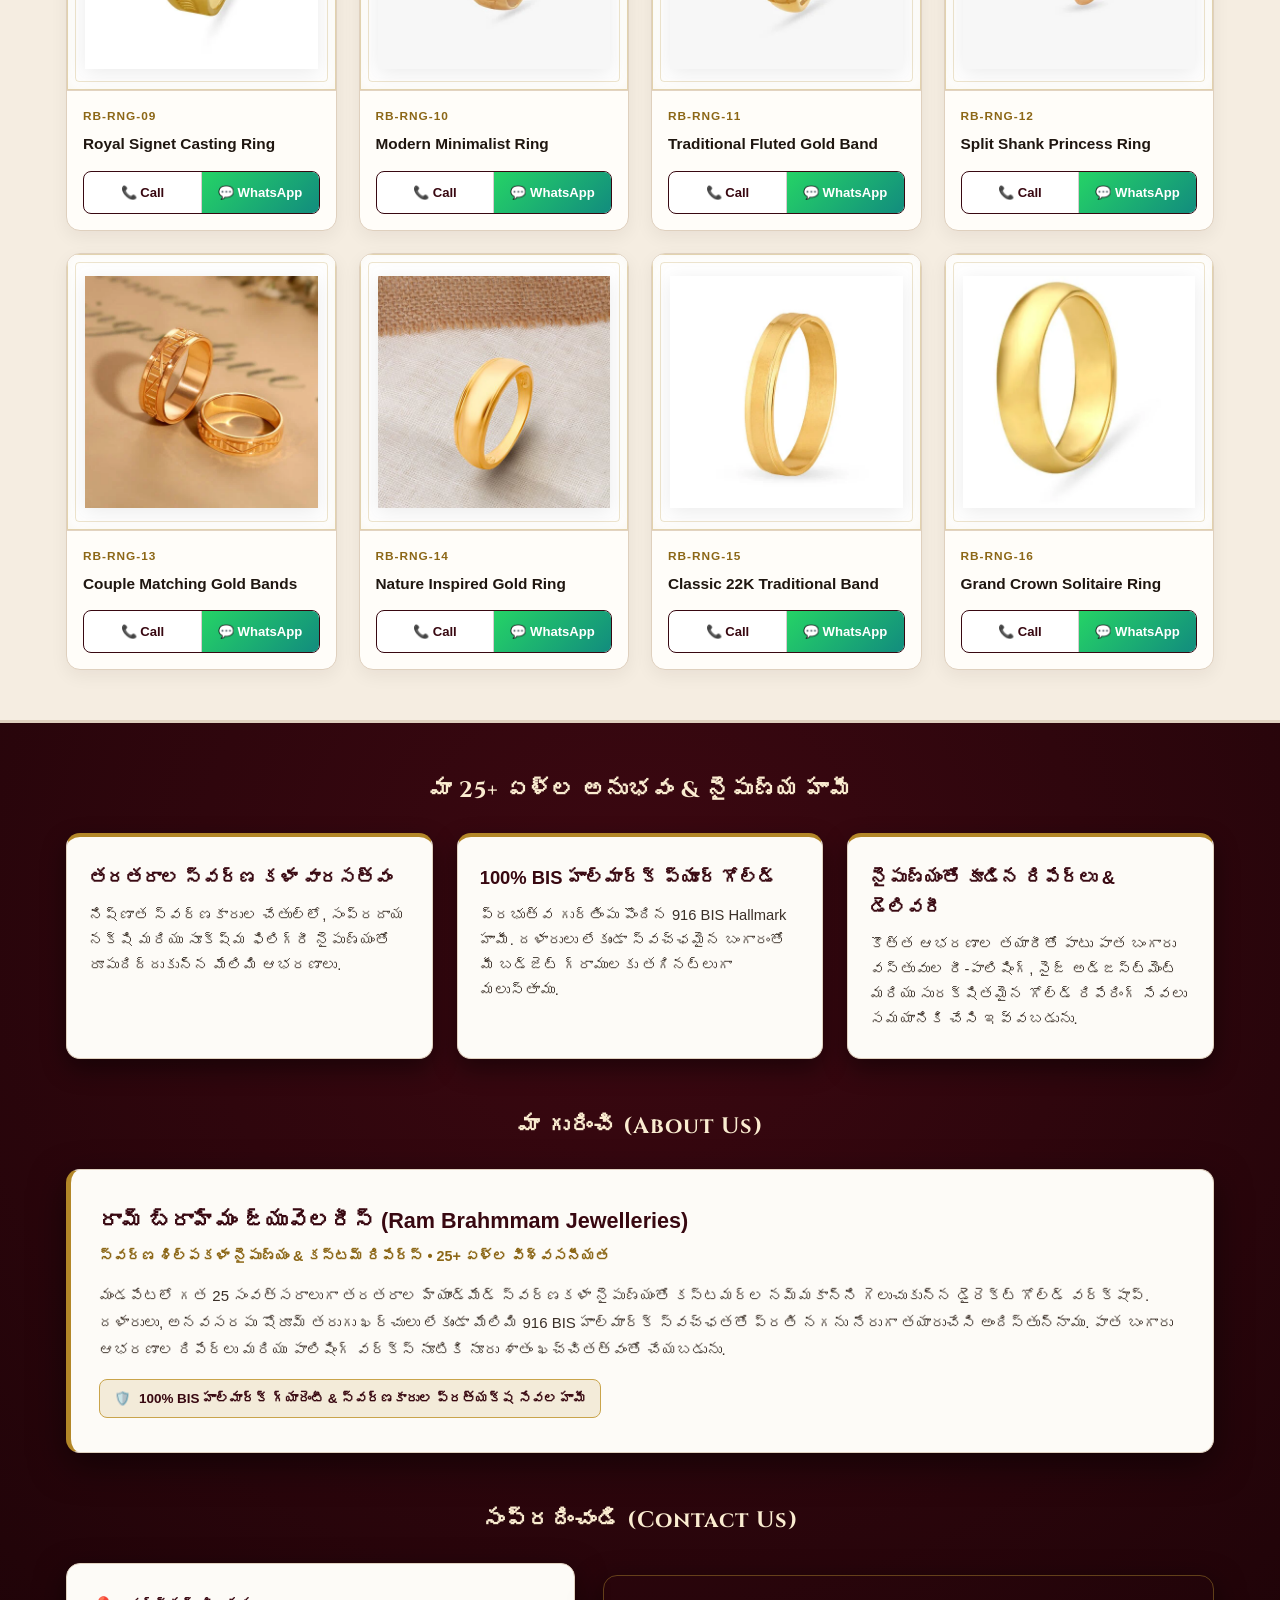
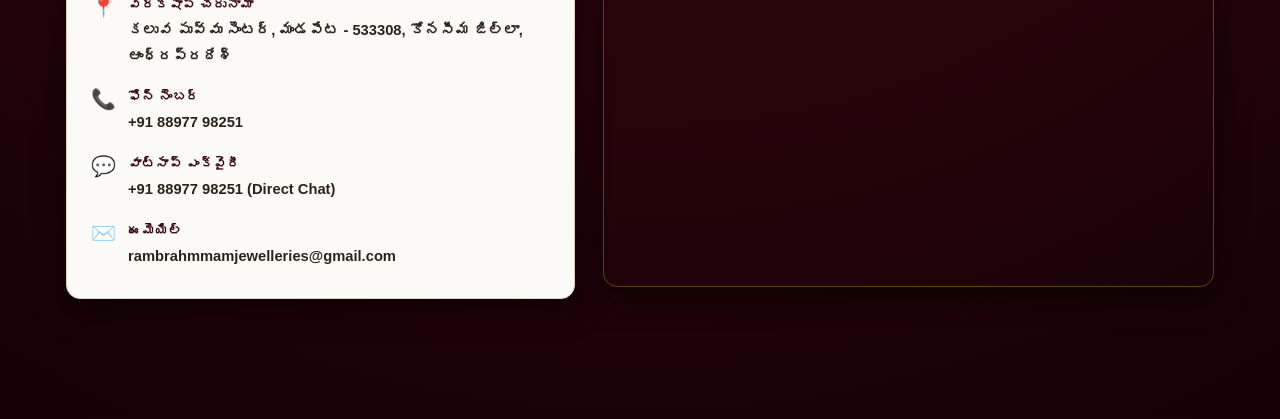
==== commit 26cc7b24: "updated code" ====
--- a/index.html
+++ b/index.html
@@ -1,30 +1,38 @@
 <!DOCTYPE html>
 <html lang="en">
 <head>
-  <!-- Essential Local SEO Tags -->
-  <meta name="description" content="Ram Brahmmam Jewelleries, Mandapeta. 25+ years experienced master goldsmiths for bespoke handcrafted gold jewellery, bridal vaddanams, rings & 100% BIS Hallmarked ornaments." />
-  <meta name="keywords" content="gold workshop mandapeta, jewellery mandapeta, custom goldsmith rajahmundry, handcrafted bridal jewellery, 916 gold making charges" />
+  <meta name="robots" content="noindex, nofollow" />
+  <meta name="description" content="Ram Brahmmam Jewelleries, Mandapeta - 533308. 25+ years experienced master goldsmiths for bespoke handcrafted gold jewellery & precision gold repairs." />
   <meta name="author" content="Ram Brahmmam Jewelleries" />
-
-  <!-- WhatsApp Link Preview Cards -->
-  <meta property="og:title" content="Ram Brahmmam Jewelleries | Mandapeta Custom Gold Workshop" />
-  <meta property="og:description" content="25+ Years of Craftsmanship. Custom designs, wholesale making charges, 100% BIS Hallmarked gold ornaments directly from our workshop." />
-  <meta property="og:type" content="website" />
-  <meta property="og:image" content="https://ram-brahmmam-jewelleries.netlify.app/images/neck-1.jfif" />
   <meta charset="UTF-8" />
   <meta name="viewport" content="width=device-width, initial-scale=1.0" />
   <title>Ram Brahmmam Jewelleries | Mandapeta Gold Workshop</title>
+
+  <!-- Google Fonts: Cinzel for Luxury Headers -->
+  <link rel="preconnect" href="https://fonts.googleapis.com">
+  <link rel="preconnect" href="https://fonts.gstatic.com" crossorigin>
+  <link href="https://fonts.googleapis.com/css2?family=Cinzel:wght@600;700;800;900&display=swap" rel="stylesheet">
   
   <style>
     :root {
-      --gold: #d4af37;
-      --gold-light: #f3e5ab;
-      --gold-dark: #aa820a;
-      --bg-dark: #0a0a0c;
-      --card-bg: #141418;
-      --border-color: #2a2a35;
-      --text-main: #f5f5f7;
-      --text-muted: #a0a0aa;
+      --gold: #b38728;
+      --gold-light: #faecd0;
+      --gold-dark: #8c6717;
+
+      /* Royal Maroon Theme */
+      --maroon-darkest: #150205;
+      --maroon-bg: #28050b;
+      --maroon-surface: #380811;
+
+      /* Warm Antique Ivory/Cream */
+      --cream-bg: #f5ede1;
+      --cream-card: #fffdf9;
+      --cream-border: #dfd0be;
+      --cream-text-main: #1f1610;
+      --cream-text-muted: #6e5e54;
+
+      --text-main: #fbf5ed;
+      --text-muted: #dfd0c5;
     }
 
     * { 
@@ -35,31 +43,41 @@
     }
     
     body { 
-      background-color: var(--bg-dark); 
+      background-color: var(--maroon-bg); 
       color: var(--text-main); 
       line-height: 1.6; 
-    }
-
-    /* Live Gold Rate Ticker Bar */
+      overflow-x: hidden;
+      scroll-behavior: smooth;
+    }
+
+    /* 1. Live Gold Rate Ticker Bar */
     .gold-rate-ticker {
-      background: linear-gradient(90deg, #111116, #1c1809, #111116);
+      background: linear-gradient(90deg, #140103, #2b050c, #140103);
       border-bottom: 1px solid rgba(212, 175, 55, 0.4);
       color: var(--gold-light);
-      font-size: 0.82rem;
-      font-weight: 600;
-      padding: 7px 14px;
+      padding: 6px 10px;
+      display: flex;
+      flex-direction: column;
+      align-items: center;
+      gap: 4px;
+    }
+
+    .rates-top-row {
       display: flex;
       justify-content: center;
       align-items: center;
-      gap: 14px;
-      letter-spacing: 0.5px;
-      flex-wrap: wrap;
-    }
+      gap: 12px;
+      width: 100%;
+      font-size: 0.8rem;
+    }
+
     .rate-pill {
       display: inline-flex;
       align-items: center;
-      gap: 6px;
-    }
+      gap: 5px;
+      white-space: nowrap;
+    }
+
     .rate-dot {
       width: 7px;
       height: 7px;
@@ -68,278 +86,624 @@
       box-shadow: 0 0 8px #22c55e;
       animation: pulse 1.6s infinite ease-in-out;
     }
+
     @keyframes pulse {
       0%, 100% { opacity: 1; transform: scale(1); }
       50% { opacity: 0.3; transform: scale(0.8); }
     }
+
     .rate-val {
       color: #ffffff;
       font-weight: 700;
-    }
-
-    /* Luxury Header */
+      background: rgba(0, 0, 0, 0.45);
+      padding: 1px 6px;
+      border-radius: 4px;
+      border: 1px solid rgba(212, 175, 55, 0.25);
+      font-size: 0.78rem;
+    }
+
+    .workshop-badge-row {
+      font-size: 0.74rem;
+      color: var(--gold);
+      letter-spacing: 0.4px;
+      font-weight: 600;
+    }
+
+    /* 2. FLOATING ANNOUNCEMENT RIBBON */
+    .custom-ribbon {
+      background: #fbf5eb;
+      border-bottom: 1.5px solid #d8c4a5;
+      padding: 8px 0;
+      overflow: hidden;
+      white-space: nowrap;
+      position: relative;
+      font-size: 0.82rem;
+      box-shadow: inset 0 0 8px rgba(0,0,0,0.04);
+    }
+
+    .ribbon-track {
+      display: inline-flex;
+      gap: 50px;
+      animation: ribbonScroll 26s linear infinite;
+    }
+
+    .ribbon-item {
+      display: inline-flex;
+      align-items: center;
+      gap: 10px;
+      color: #380811;
+      font-weight: 700;
+    }
+
+    .ribbon-badge {
+      background: linear-gradient(135deg, #380811, #1d0307);
+      color: #f7eedf;
+      font-size: 0.72rem;
+      font-weight: 800;
+      padding: 3px 9px;
+      border-radius: 12px;
+      text-transform: uppercase;
+      letter-spacing: 0.5px;
+      box-shadow: 0 2px 6px rgba(56, 8, 17, 0.25);
+    }
+
+    @keyframes ribbonScroll {
+      0% { transform: translateX(0); }
+      100% { transform: translateX(-50%); }
+    }
+
+    /* 3. TOP INFO SUB-BAR (With Language Selector on Right) */
+    .top-info-bar {
+      background: #150205;
+      border-bottom: 1px solid rgba(212, 175, 55, 0.25);
+      padding: 6px 14px;
+      display: flex;
+      justify-content: space-between;
+      align-items: center;
+      font-size: 0.8rem;
+      color: var(--gold-light);
+      gap: 8px;
+    }
+
+    .info-location {
+      display: flex;
+      align-items: center;
+      gap: 5px;
+      font-weight: 600;
+      letter-spacing: 0.3px;
+      white-space: nowrap;
+      overflow: hidden;
+      text-overflow: ellipsis;
+    }
+
+    .top-right-group {
+      display: flex;
+      align-items: center;
+      gap: 8px;
+      flex-shrink: 0;
+    }
+
+    .info-phone {
+      display: flex;
+      align-items: center;
+      gap: 5px;
+      font-weight: 700;
+      color: #ffffff;
+      text-decoration: none;
+      white-space: nowrap;
+      transition: color 0.2s ease;
+    }
+
+    .info-phone:hover {
+      color: var(--gold);
+    }
+
+    .lang-select {
+      background: #200408;
+      color: var(--gold);
+      border: 1px solid rgba(212, 175, 55, 0.4);
+      padding: 2px 6px;
+      border-radius: 14px;
+      font-size: 0.72rem;
+      font-weight: 600;
+      cursor: pointer;
+      outline: none;
+    }
+
+    /* 4. COMPACT LUXURY HEADER (Bigger Title, Zero Overlap) */
     header { 
-      background: rgba(14, 14, 18, 0.95); 
-      border-bottom: 1px solid rgba(212, 175, 55, 0.25); 
-      padding: 22px 16px; 
+      background: rgba(10, 1, 3, 0.98); 
+      border-bottom: 1px solid rgba(212, 175, 55, 0.35); 
+      padding: 12px 14px 8px; 
       text-align: center; 
       position: sticky; 
       top: 0; 
-      z-index: 20; 
-      backdrop-filter: blur(8px);
-    }
-    
-    /* Language Dropdown */
-    .lang-switch-wrapper {
-      position: absolute;
-      top: 20px;
-      right: 20px;
-      z-index: 25;
-    }
-
-    .lang-select {
-      background: #191920;
-      color: var(--gold);
-      border: 1px solid rgba(212, 175, 55, 0.4);
-      padding: 6px 12px;
+      z-index: 50; 
+      backdrop-filter: blur(10px);
+    }
+
+    .brand-title { 
+      font-family: 'Cinzel', serif;
+      font-size: 1.6rem; /* Prominent & Luxury Large */
+      color: var(--gold); 
+      font-weight: 900; 
+      letter-spacing: 1.8px; 
+      text-transform: uppercase;
+      line-height: 1.15;
+      text-shadow: 0 0 16px rgba(212, 175, 55, 0.35);
+      width: 100%;
+      display: block;
+    }
+    
+    .location-tag { 
+      font-size: 0.76rem; 
+      color: var(--gold-light); 
+      letter-spacing: 0.5px;
+      text-transform: uppercase;
+      font-weight: 600;
+      margin-top: 4px;
+      margin-bottom: 2px;
+    }
+
+    /* 5. NAVIGATION TABS BAR */
+    .nav-tabs-bar {
+      display: flex;
+      justify-content: center;
+      gap: 6px;
+      margin-top: 8px;
+      padding-top: 6px;
+      border-top: 1px solid rgba(212, 175, 55, 0.2);
+      flex-wrap: wrap;
+    }
+
+    .nav-tab-item {
+      text-decoration: none;
+      color: var(--text-muted);
+      font-size: 0.78rem;
+      font-weight: 600;
+      padding: 4px 10px;
       border-radius: 20px;
-      font-size: 0.85rem;
-      font-weight: 600;
+      border: 1px solid transparent;
+      transition: all 0.2s ease;
       cursor: pointer;
-      outline: none;
-      transition: all 0.2s ease;
-    }
-
-    .lang-select:hover {
+    }
+
+    .nav-tab-item:hover, .nav-tab-item.active {
+      color: #000;
+      background: var(--gold);
       border-color: var(--gold);
-      box-shadow: 0 0 10px rgba(212, 175, 55, 0.3);
-    }
-
-    .brand-title { 
-      font-size: 1.8rem; 
-      color: var(--gold); 
-      font-weight: 800; 
-      letter-spacing: 1.5px; 
-      text-transform: uppercase;
-      text-shadow: 0 0 15px rgba(212, 175, 55, 0.2);
-    }
-    
-    .location-tag { 
-      display: inline-block;
-      margin-top: 4px;
-      font-size: 0.85rem; 
-      color: var(--gold-light); 
-      letter-spacing: 2px;
-      text-transform: uppercase;
-      font-weight: 500;
-    }
-
-    /* Hero Section */
+      box-shadow: 0 0 10px rgba(212, 175, 55, 0.4);
+    }
+
+    /* Hero Section (Ultra Compact - No Long Text) */
     .hero { 
       text-align: center; 
-      padding: 45px 16px 30px; 
-      background: radial-gradient(circle at 50% 20%, #1e1e26 0%, var(--bg-dark) 70%); 
+      padding: 18px 14px 16px; 
+      background: radial-gradient(ellipse at 50% 30%, #3a0811 0%, #200408 70%, #120104 100%);
+      border-bottom: 2px solid rgba(212, 175, 55, 0.35);
     }
     
     .hero h2 { 
-      font-size: 1.5rem; 
-      color: #ffffff; 
+      font-size: 1.25rem; 
+      color: var(--gold-light); 
       margin-bottom: 12px; 
       font-weight: 700; 
-    }
-    
-    .hero p { 
-      font-size: 0.95rem; 
-      color: var(--text-muted); 
-      max-width: 680px; 
-      margin: 0 auto 20px auto; 
     }
     
     .badges { 
       display: flex; 
       justify-content: center; 
-      gap: 12px; 
+      gap: 8px; 
       flex-wrap: wrap; 
     }
     
     .badge { 
-      background: rgba(212, 175, 55, 0.08); 
+      background: rgba(20, 2, 5, 0.85); 
       color: var(--gold-light);
-      padding: 7px 16px; 
+      padding: 4px 10px; 
       border-radius: 30px; 
       border: 1px solid rgba(212, 175, 55, 0.35); 
-      font-size: 0.82rem; 
-      font-weight: 600;
+      font-size: 0.75rem; 
+      font-weight: 600; 
+    }
+
+    /* 6. MIDDLE CREAM GALLERY WRAPPER */
+    .middle-cream-wrapper {
+      background-color: var(--cream-bg);
+      padding: 24px 0 50px;
+      border-top: 3px solid #dfd0be;
+      border-bottom: 3px solid #dfd0be;
+    }
+
+    .section-title {
+      text-align: center;
+      color: var(--maroon-surface);
+      font-size: 1.35rem;
+      font-weight: 800;
+      margin-bottom: 20px;
       letter-spacing: 0.5px;
-    }
-
-    /* Category Filter Buttons - Clean Mobile Scroll */
-    .filter-container { 
-      display: flex; 
-      justify-content: flex-start;
-      gap: 10px; 
-      overflow-x: auto; 
-      padding: 16px; 
-      scrollbar-width: none; 
-      -webkit-overflow-scrolling: touch;
-      max-width: 1180px;
+      font-family: 'Cinzel', serif;
+    }
+
+    /* LUXURY SHOWROOM CAPSULE FILTER BAR */
+    .category-strip {
+      display: flex;
+      justify-content: center;
+      gap: 14px;
+      padding: 10px 14px 26px;
+      overflow-x: auto;
+      scrollbar-width: none;
+      max-width: 1200px;
       margin: 0 auto;
     }
-    
-    .filter-container::-webkit-scrollbar {
-      display: none; 
-    }
-    
-    .filter-btn { 
-      background: #191920; 
-      color: var(--text-muted); 
-      border: 1px solid var(--border-color); 
-      padding: 8px 18px; 
-      border-radius: 25px; 
-      cursor: pointer; 
-      font-size: 0.86rem; 
-      font-weight: 500;
-      white-space: nowrap; 
-      flex-shrink: 0; 
-      transition: all 0.25s ease; 
-    }
-    
-    .filter-btn.active, .filter-btn:hover { 
-      background: var(--gold); 
-      color: #000; 
-      border-color: var(--gold); 
-      font-weight: 700; 
-      box-shadow: 0 0 12px rgba(212, 175, 55, 0.35);
-    }
-
-    /* Product Grid & Cards */
+
+    .category-strip::-webkit-scrollbar {
+      display: none;
+    }
+
+    .category-card {
+      display: flex;
+      align-items: center;
+      gap: 10px;
+      background: #ffffff;
+      border: 1.5px solid #dfcfb8;
+      border-radius: 40px;
+      padding: 5px 16px 5px 7px;
+      cursor: pointer;
+      flex-shrink: 0;
+      box-shadow: 0 4px 12px rgba(40, 5, 10, 0.05);
+      transition: all 0.3s cubic-bezier(0.25, 1, 0.5, 1);
+    }
+
+    .category-card:hover {
+      transform: translateY(-3px);
+      border-color: var(--gold);
+      box-shadow: 0 8px 20px rgba(179, 135, 40, 0.2);
+    }
+
+    .category-card.active {
+      background: linear-gradient(135deg, #380811, #1e0307);
+      border-color: var(--gold);
+      box-shadow: 0 8px 22px rgba(56, 8, 17, 0.35);
+      transform: translateY(-2px);
+    }
+
+    .category-icon-box {
+      width: 42px;
+      height: 42px;
+      border-radius: 50%;
+      background: #faf5ee;
+      border: 1px solid rgba(179, 135, 40, 0.35);
+      display: flex;
+      align-items: center;
+      justify-content: center;
+      overflow: hidden;
+      transition: all 0.3s ease;
+      box-shadow: inset 0 0 6px rgba(0,0,0,0.06);
+    }
+
+    .category-card.active .category-icon-box {
+      background: #ffffff;
+      border-color: #ffffff;
+      transform: scale(1.06);
+    }
+
+    .jewel-svg {
+      width: 22px;
+      height: 22px;
+      color: var(--gold-dark);
+      transition: all 0.3s ease;
+      filter: drop-shadow(0 1px 2px rgba(179, 135, 40, 0.25));
+    }
+
+    .category-card:hover .jewel-svg {
+      color: var(--gold);
+      transform: scale(1.12);
+    }
+
+    .category-card.active .jewel-svg {
+      color: #380811;
+      filter: drop-shadow(0 0 4px rgba(56, 8, 17, 0.3));
+      transform: scale(1.08);
+    }
+
+    .category-label {
+      font-size: 0.9rem;
+      font-weight: 700;
+      color: #380811;
+      letter-spacing: 0.5px;
+      transition: color 0.3s ease;
+      white-space: nowrap;
+    }
+
+    .category-card.active .category-label {
+      color: var(--gold-light);
+      text-shadow: 0 0 8px rgba(250, 236, 208, 0.3);
+    }
+
     .container { 
       max-width: 1180px; 
       margin: 0 auto; 
-      padding: 10px 16px 40px; 
+      padding: 0 16px; 
     }
     
     .grid { 
       display: grid; 
-      grid-template-columns: repeat(auto-fill, minmax(260px, 1fr)); 
-      gap: 24px; 
+      grid-template-columns: repeat(auto-fill, minmax(250px, 1fr)); 
+      gap: 22px; 
     }
     
     .card { 
-      background: var(--card-bg); 
+      background: var(--cream-card); 
       border-radius: 14px; 
       overflow: hidden; 
-      border: 1px solid var(--border-color); 
+      border: 1px solid var(--cream-border); 
       display: flex; 
       flex-direction: column; 
+      box-shadow: 0 6px 18px rgba(40, 20, 10, 0.06);
       transition: transform 0.25s ease, border-color 0.25s ease, box-shadow 0.25s ease; 
     }
     
     .card:hover { 
       transform: translateY(-5px); 
-      border-color: var(--gold); 
-      box-shadow: 0 8px 24px rgba(212, 175, 55, 0.15); 
-    }
-    
+      border-color: var(--maroon-surface); 
+      box-shadow: 0 10px 24px rgba(56, 8, 17, 0.16); 
+    }
+    
+    /* LUXURY JEWELLERY SHOWCASE FRAME & BEZEL */
+    .card-img-wrapper {
+      position: relative;
+      background: #ffffff;
+      padding: 18px;
+      display: flex;
+      align-items: center;
+      justify-content: center;
+      border-bottom: 1px solid #e2d3c1;
+      box-shadow: inset 0 0 0 1px rgba(179, 135, 40, 0.35), inset 0 0 16px rgba(179, 135, 40, 0.08);
+      overflow: hidden;
+    }
+
+    .card-img-wrapper::before {
+      content: "";
+      position: absolute;
+      top: 8px;
+      left: 8px;
+      right: 8px;
+      bottom: 8px;
+      border: 1px solid rgba(179, 135, 40, 0.22);
+      pointer-events: none;
+      border-radius: 4px;
+    }
+
     .card img { 
       width: 100%; 
-      height: 250px; 
+      height: 240px; 
       object-fit: contain; 
-      background-color: #0d0d11; 
-      padding: 12px; 
-    }
-    
+      background-color: transparent; 
+      cursor: zoom-in;
+      transition: transform 0.35s cubic-bezier(0.25, 1, 0.5, 1);
+      filter: drop-shadow(0 4px 10px rgba(0, 0, 0, 0.08));
+    }
+
+    .card:hover img {
+      transform: scale(1.08);
+    }
+
     .card-body { 
-      padding: 18px; 
+      padding: 16px; 
       display: flex; 
       flex-direction: column; 
       flex-grow: 1; 
     }
     
     .item-code { 
-      font-size: 0.72rem; 
+      font-size: 0.74rem; 
       font-weight: 700; 
-      color: var(--gold); 
+      color: var(--gold-dark); 
       letter-spacing: 1px; 
     }
     
     .item-title { 
-      font-size: 1.05rem; 
-      margin: 6px 0 16px 0; 
+      font-size: 0.96rem; 
+      margin: 6px 0 14px 0; 
       font-weight: 600; 
-      color: #fff;
-    }
-    
-    .quote-btn { 
-      margin-top: auto; 
-      display: block; 
-      text-align: center; 
-      background: linear-gradient(135deg, #25D366, #128C7E); 
-      color: #fff; 
-      text-decoration: none; 
-      padding: 11px; 
-      border-radius: 8px; 
-      font-size: 0.88rem; 
-      font-weight: 700; 
-      transition: opacity 0.2s; 
-    }
-    
-    .quote-btn:hover { 
-      opacity: 0.9; 
-    }
-
-    /* Trust Pillars Section */
-    .trust-section {
+      color: var(--cream-text-main); 
+    }
+
+    .action-block {
+      margin-top: auto;
+      display: flex;
+      background: #ffffff;
+      border: 1px solid var(--maroon-surface);
+      border-radius: 8px;
+      overflow: hidden;
+    }
+
+    .action-block a {
+      flex: 1;
+      text-decoration: none;
+      padding: 10px 6px;
+      font-size: 0.82rem;
+      font-weight: 700;
+      display: flex;
+      align-items: center;
+      justify-content: center;
+      gap: 6px;
+      transition: all 0.2s ease;
+    }
+
+    .action-call {
+      color: var(--maroon-surface);
+      border-right: 1px solid rgba(56, 8, 17, 0.2);
+    }
+
+    .action-call:hover {
+      background: var(--maroon-surface);
+      color: #ffffff;
+    }
+
+    .action-wa {
+      background: linear-gradient(135deg, #25D366, #128C7E);
+      color: #ffffff;
+    }
+
+    /* 7. BOTTOM MAROON WRAPPER */
+    .bottom-maroon-wrapper {
+      background: radial-gradient(circle at 50% 15%, #3c0811 0%, #220409 70%, #140205 100%);
+      padding: 50px 0 70px;
+    }
+
+    .content-block {
       max-width: 1180px;
-      margin: 20px auto 70px;
+      margin: 0 auto 50px;
       padding: 0 16px;
     }
 
-    .trust-heading {
+    .block-heading {
       text-align: center;
-      color: var(--gold);
-      font-size: 1.3rem;
+      color: var(--gold-light);
+      font-size: 1.4rem;
       font-weight: 700;
       margin-bottom: 24px;
       letter-spacing: 1px;
+      font-family: 'Cinzel', serif;
     }
 
     .trust-grid {
       display: grid;
       grid-template-columns: repeat(auto-fit, minmax(280px, 1fr));
-      gap: 20px;
+      gap: 24px;
     }
 
     .trust-card {
-      background: #121217;
-      border: 1px solid var(--border-color);
-      border-top: 3px solid var(--gold);
-      border-radius: 12px;
-      padding: 24px 20px;
+      background: #fdfbf7;
+      border: 1px solid #e0d2c1;
+      border-top: 4px solid var(--gold);
+      border-radius: 14px;
+      padding: 26px 22px;
+      box-shadow: 0 10px 25px rgba(0, 0, 0, 0.45);
+      transition: transform 0.25s ease, border-color 0.25s ease;
+    }
+
+    .trust-card:hover {
+      transform: translateY(-5px);
+      border-color: var(--gold);
     }
 
     .trust-card h4 {
-      color: #ffffff;
-      font-size: 1.1rem;
+      color: #380811;
+      font-size: 1.15rem;
       margin-bottom: 10px;
+      font-weight: 800;
+    }
+
+    .trust-card p {
+      color: #3b3028;
+      font-size: 0.92rem;
+      line-height: 1.7;
+      font-weight: 500;
+    }
+
+    .about-card-dedicated {
+      background: #fdfbf7;
+      border: 1px solid #e0d2c1;
+      border-left: 5px solid var(--gold);
+      border-radius: 14px;
+      padding: 34px 28px;
+      box-shadow: 0 12px 35px rgba(0, 0, 0, 0.5);
+    }
+
+    .about-card-dedicated h3 {
+      color: #380811;
+      font-size: 1.35rem;
+      font-weight: 800;
+      margin-bottom: 6px;
+    }
+
+    .about-tagline {
+      font-size: 0.9rem;
+      color: var(--gold-dark);
+      font-weight: 700;
+      margin-bottom: 14px;
+    }
+
+    .about-desc {
+      color: #3b3028;
+      font-size: 0.94rem;
+      line-height: 1.8;
+      margin-bottom: 16px;
+      font-weight: 500;
+    }
+
+    .contact-grid {
+      display: grid;
+      grid-template-columns: 1fr 1.2fr;
+      gap: 28px;
+      align-items: center;
+    }
+
+    .contact-details-card {
+      background: #fdfbf7;
+      border: 1px solid #e0d2c1;
+      border-radius: 14px;
+      padding: 30px 24px;
+      box-shadow: 0 10px 30px rgba(0, 0, 0, 0.5);
+      display: flex;
+      flex-direction: column;
+      gap: 18px;
+    }
+
+    .contact-row {
+      display: flex;
+      align-items: flex-start;
+      gap: 12px;
+    }
+
+    .contact-icon {
+      font-size: 1.25rem;
+      color: #380811;
+      line-height: 1;
+      margin-top: 3px;
+    }
+
+    .contact-info-text strong {
+      display: block;
+      color: #380811;
+      font-size: 0.82rem;
+      text-transform: uppercase;
+      letter-spacing: 0.5px;
+      font-weight: 800;
+      margin-bottom: 2px;
+    }
+
+    .contact-info-text a, .contact-info-text span {
+      color: #2b221c;
+      text-decoration: none;
+      font-size: 0.92rem;
       font-weight: 600;
     }
 
-    .trust-card p {
-      color: var(--text-muted);
-      font-size: 0.9rem;
-      line-height: 1.6;
-    }
-
-    /* Modal Popup */
+    .contact-info-text a:hover {
+      color: #8c6717;
+      text-decoration: underline;
+    }
+
+    .map-box {
+      border-radius: 14px;
+      overflow: hidden;
+      border: 1px solid rgba(212, 175, 55, 0.35);
+      box-shadow: 0 10px 30px rgba(0, 0, 0, 0.6);
+    }
+
+    /* 8. WARM LUXURY CREAM WELCOME MODAL */
     .modal-overlay { 
       position: fixed; 
       top: 0; 
       left: 0; 
       width: 100%; 
       height: 100%; 
-      background: rgba(0, 0, 0, 0.8); 
-      backdrop-filter: blur(5px); 
+      background: rgba(0, 0, 0, 0.85); 
+      backdrop-filter: blur(6px); 
       display: none; 
       align-items: center; 
       justify-content: center; 
@@ -348,15 +712,15 @@
     }
     
     .modal-content { 
-      background: #16161c; 
-      border: 1px solid var(--gold); 
-      padding: 30px 24px; 
+      background: #fdfbf7; 
+      border: 2px solid var(--gold); 
+      padding: 34px 26px; 
       border-radius: 16px; 
-      max-width: 420px; 
+      max-width: 440px; 
       width: 100%; 
       text-align: center; 
       position: relative; 
-      box-shadow: 0 10px 30px rgba(0,0,0,0.8); 
+      box-shadow: 0 15px 40px rgba(0,0,0,0.6); 
     }
     
     .close-btn { 
@@ -364,291 +728,649 @@
       top: 12px; 
       right: 16px; 
       font-size: 24px; 
-      color: var(--text-muted); 
+      color: #8c7a6b; 
       cursor: pointer; 
       border: none; 
       background: transparent; 
-    }
-    
-    .close-btn:hover { color: #fff; }
+      transition: color 0.2s ease;
+    }
+    
+    .close-btn:hover { color: #380811; }
     
     .modal-content h3 { 
-      color: var(--gold); 
-      margin-bottom: 8px; 
+      color: #380811; 
+      margin-bottom: 10px; 
       font-size: 1.35rem; 
-      font-weight: 700; 
+      font-weight: 800; 
+      font-family: 'Cinzel', serif;
     }
     
     .modal-content p { 
-      font-size: 0.9rem; 
-      color: var(--text-muted); 
-      margin-bottom: 20px; 
+      font-size: 0.92rem; 
+      color: #3b3028; 
+      margin-bottom: 22px; 
+      line-height: 1.7;
+      font-weight: 500;
     }
     
     .modal-btn { 
       display: inline-block; 
-      background: var(--gold); 
-      color: #000; 
-      padding: 10px 24px; 
+      background: linear-gradient(135deg, #380811, #1d0307); 
+      color: #faecd0; 
+      padding: 11px 26px; 
       border-radius: 25px; 
       text-decoration: none; 
       font-weight: 700; 
-      font-size: 0.9rem; 
+      font-size: 0.88rem; 
+      border: 1px solid var(--gold);
+      box-shadow: 0 4px 14px rgba(56, 8, 17, 0.3);
+      transition: all 0.2s ease;
+    }
+
+    .modal-btn:hover {
+      background: var(--gold);
+      color: #000;
+    }
+
+    /* Lightbox Zoom Modal */
+    .image-zoom-overlay {
+      position: fixed; 
+      top: 0; 
+      left: 0; 
+      width: 100%; 
+      height: 100%; 
+      background: rgba(0, 0, 0, 0.92); 
+      backdrop-filter: blur(8px); 
+      display: none; 
+      align-items: center; 
+      justify-content: center; 
+      z-index: 150; 
+      padding: 16px; 
+      cursor: zoom-out; 
+    }
+
+    .image-zoom-box {
+      max-width: 90%;
+      max-height: 85vh;
+      border-radius: 12px;
+      border: 2px solid var(--gold);
+      box-shadow: 0 10px 40px rgba(212, 175, 55, 0.35);
+      object-fit: contain;
+      background: #ffffff;
+      animation: zoomIn 0.25s ease-out;
+    }
+
+    @keyframes zoomIn {
+      from { transform: scale(0.85); opacity: 0; }
+      to { transform: scale(1); opacity: 1; }
+    }
+
+    /* Mobile Responsive Optimizations */
+    @media (max-width: 768px) {
+      .contact-grid {
+        grid-template-columns: 1fr;
+      }
+      .category-strip {
+        justify-content: flex-start;
+        gap: 10px;
+        padding-left: 14px;
+      }
+      .category-card {
+        padding: 4px 13px 4px 6px;
+      }
+      .category-icon-box {
+        width: 36px;
+        height: 36px;
+      }
+      .category-label {
+        font-size: 0.8rem;
+      }
     }
 
     @media (max-width: 600px) {
-      .lang-switch-wrapper {
-        position: static;
-        margin-bottom: 12px;
-      }
       header {
-        padding: 16px;
-      }
-      .gold-rate-ticker {
+        padding: 10px 8px 6px;
+      }
+
+      .brand-title {
+        font-size: 1.35rem !important; /* Standout large size without clipping */
+        letter-spacing: 0.8px;
+        line-height: 1.2;
+      }
+
+      .location-tag {
+        font-size: 0.7rem;
+        display: none;
+      }
+
+      .nav-tabs-bar {
+        gap: 4px;
+        padding-top: 6px;
+        margin-top: 6px;
+      }
+
+      .nav-tab-item {
+        font-size: 0.7rem;
+        padding: 3px 8px;
+      }
+
+      .rates-top-row {
+        gap: 8px;
         font-size: 0.76rem;
-        gap: 8px;
-        padding: 6px 10px;
+      }
+
+      .rate-val {
+        padding: 1px 4px;
+        font-size: 0.74rem;
+      }
+
+      .top-info-bar {
+        padding: 5px 10px;
+        font-size: 0.72rem;
+      }
+
+      .lang-select {
+        font-size: 0.68rem;
+        padding: 1px 4px;
+      }
+
+      .hero {
+        padding: 14px 10px 12px;
+      }
+      
+      .hero h2 {
+        font-size: 1.15rem;
+        margin-bottom: 8px;
       }
     }
   </style>
 </head>
 <body>
 
-  <!-- Live Gold Rate Ticker Bar -->
+  <!-- 1. Live Gold Rate Ticker Bar -->
   <div class="gold-rate-ticker">
-    <span class="rate-pill">
-      <span class="rate-dot"></span>
-      <span id="label22k">ఈరోజు 22K (916):</span>
-      <span class="rate-val">₹14,240 / g</span>
-    </span>
-    <span style="color: rgba(212, 175, 55, 0.4);">|</span>
-    <span class="rate-pill">
-      <span id="label24k">24K ప్యూర్:</span>
-      <span class="rate-val">₹15,535 / g</span>
-    </span>
-    <span style="color: rgba(212, 175, 55, 0.4);">|</span>
-    <span id="labelWorkshopBadge" style="font-size: 0.78rem; color: var(--gold);">★ డైరెక్ట్ తయారీ లబ్ధి</span>
+    <div class="rates-top-row">
+      <span class="rate-pill">
+        <span class="rate-dot"></span>
+        <span id="label22k">ఈరోజు 22K (916):</span>
+        <span class="rate-val">₹14,240 / g</span>
+      </span>
+      <span style="color: rgba(212, 175, 55, 0.4);">|</span>
+      <span class="rate-pill">
+        <span id="label24k">24K ప్యూర్:</span>
+        <span class="rate-val">₹15,535 / g</span>
+      </span>
+    </div>
+    <div class="workshop-badge-row">
+      <span id="labelWorkshopBadge">★ డైరెక్ట్ తయారీ లబ్ధి</span>
+    </div>
   </div>
 
-  <!-- Welcome Popup -->
+  <!-- 2. Floating Custom Orders Announcement Ribbon -->
+  <div class="custom-ribbon">
+    <div class="ribbon-track">
+      <div class="ribbon-item">
+        <span class="ribbon-badge" id="badgeOrder1">కస్టమ్ తయారీ</span>
+        <span id="ribbonText1">✨ మీ మనసుకు నచ్చిన ఏ డిజైన్ అయినా మీ బడ్జెట్ & బరువుకు తగినట్లు ఆర్డర్‌పై చేసి ఇవ్వబడును ✨</span>
+      </div>
+      <div class="ribbon-item">
+        <span class="ribbon-badge" id="badgeOrder2">రిఫరెన్స్ & రిపేర్స్</span>
+        <span id="ribbonText2">💎 నచ్చిన రిఫరెన్స్ మోడల్ తయారీతో పాటు పాత బంగారు నగలకు నైపుణ్యంతో కూడిన రిపేర్లు చేయబడును 💎</span>
+      </div>
+      <div class="ribbon-item">
+        <span class="ribbon-badge" id="badgeOrder3">కస్టమ్ తయారీ</span>
+        <span id="ribbonText3">✨ మీ మనసుకు నచ్చిన ఏ డిజైన్ అయినా మీ బడ్జెట్ & బరువుకు తగినట్లు ఆర్డర్‌పై చేసి ఇవ్వబడును ✨</span>
+      </div>
+      <div class="ribbon-item">
+        <span class="ribbon-badge" id="badgeOrder4">రిఫరెన్స్ & రిపేర్స్</span>
+        <span id="ribbonText4">💎 నచ్చిన రిఫరెన్స్ మోడల్ తయారీతో పాటు పాత బంగారు నగలకు నైపుణ్యంతో కూడిన రిపేర్లు చేయబడును 💎</span>
+      </div>
+    </div>
+  </div>
+
+  <!-- 3. TOP INFO SUB-BAR (Phone & Language Select on Right Side) -->
+  <div class="top-info-bar">
+    <div class="info-location">
+      <span>📍</span>
+      <span id="topBarLocation">కలువ పువ్వు సెంటర్, మండపేట</span>
+    </div>
+    <div class="top-right-group">
+      <a href="tel:+918897798251" class="info-phone">
+        <span>📞</span>
+        <span>+91 88977 98251</span>
+      </a>
+      <select class="lang-select" id="langSelector" onchange="switchLanguage(this.value)">
+        <option value="te">తెలుగు</option>
+        <option value="en">English</option>
+      </select>
+    </div>
+  </div>
+
+  <!-- Welcome Popup Modal -->
   <div class="modal-overlay" id="welcomeModal">
     <div class="modal-content">
       <button class="close-btn" onclick="closePopup()">&times;</button>
-      <h3 id="modalTitle">Bespoke Handcrafted Jewellery</h3>
-      <p id="modalDesc">Precision craftsmanship meets 100% BIS Hallmarked purity. Custom weights, showroom-grade finishing, zero middleman wastage. Mandapeta's premier custom jewellery studio.</p>
-      <a href="#" onclick="closePopup()" class="modal-btn" id="modalBtn">Explore Exclusive Designs</a>
+      <h3 id="modalTitle">Bespoke Gold Atelier & Repairs</h3>
+      <p id="modalDesc">హ్యాండ్‌క్రాఫ్టెడ్ 916 BIS హాల్‌మార్క్ ఆభరణాల తయారీ మరియు నిపుణులైన స్వర్ణకారులచే పాత బంగారు నగల ఖచ్చితమైన రిపేరింగ్ సేవలు. మండపేటలో 25+ ఏళ్ల విశ్వసనీయత.</p>
+      <a href="#designs-section" onclick="closePopup()" class="modal-btn" id="modalBtn">డిజైన్లు చూడండి</a>
     </div>
   </div>
 
+  <!-- Lightbox Zoom Modal -->
+  <div class="image-zoom-overlay" id="zoomModal" onclick="closeZoom()">
+    <img id="zoomedImage" class="image-zoom-box" src="" alt="Design Zoom">
+  </div>
+
+  <!-- 4. Luxury Header (Centered, Big Brand Title) -->
   <header>
-    <div class="lang-switch-wrapper">
-      <select class="lang-select" id="langSelector" onchange="switchLanguage(this.value)">
-        <option value="te">🌐 తెలుగు</option>
-        <option value="en">🌐 English</option>
-      </select>
-    </div>
-    <div class="brand-title">Ram Brahmmam Jewelleries</div>
-    <div class="location-tag" id="headerLocation">Mandapeta • Custom Jewellery Studio</div>
+    <div class="brand-title">RAM BRAHMMAM JEWELLERIES</div>
+    <div class="location-tag" id="headerLocation">మండపేట • కస్టమ్ జ్యువెలరీ డిజైన్స్ & గోల్డ్ రిపేర్స్ వర్క్‌షాప్</div>
+
+    <!-- TABS BAR -->
+    <nav class="nav-tabs-bar">
+      <a href="#designs-section" class="nav-tab-item active" id="tabDesigns" onclick="setActiveTab(this)">💎 ఆభరణాలు</a>
+      <a href="#experience-section" class="nav-tab-item" id="tabExp" onclick="setActiveTab(this)">👑 25+ ఏళ్ల నైపుణ్యం</a>
+      <a href="#about-section" class="nav-tab-item" id="tabAbout" onclick="setActiveTab(this)">🏛️ మా గురించి</a>
+      <a href="#contact-section" class="nav-tab-item" id="tabContact" onclick="setActiveTab(this)">📞 సంప్రదించండి</a>
+    </nav>
   </header>
 
+  <!-- Hero Section (Cleaned, Paragraph Removed, Badges Intact) -->
   <section class="hero">
-    <h2 id="heroTitle">Specialist in Handcrafted & Custom Jewellery</h2>
-    <p id="heroDesc">Select any design from our catalog or bring your custom reference model. Direct karigar crafting with maximum finishing precision.</p>
+    <h2 id="heroTitle">ప్రత్యేకమైన చేతి నైపుణ్యం & కస్టమ్ ఆభరణాలు</h2>
     <div class="badges">
       <span class="badge" style="border-color: var(--gold); color: var(--gold);">★ 25+ Years Master Craftsmanship</span>
-      <span class="badge" id="b1">916 BIS Hallmark Assured</span>
-      <span class="badge" id="b2">Direct Making Charges</span>
-      <span class="badge" id="b3">Custom Order Specialist</span>
+      <span class="badge" id="b1">916 BIS హాల్‌మార్క్ హామీ</span>
+      <span class="badge" id="b2">డైరెక్ట్ తయారీ ఛార్జీలు</span>
+      <span class="badge" id="b3">కస్టమ్ ఆర్డర్ & రిపేర్స్</span>
     </div>
   </section>
 
-  <!-- Filter Buttons -->
-  <div class="filter-container">
-    <button class="filter-btn active" id="f-rings" onclick="filterItems('rings', event)">ఉంగరాలు</button>
-    <button class="filter-btn" id="f-chains" onclick="filterItems('chains', event)">గొలుసులు</button>
-    <button class="filter-btn" id="f-necklaces" onclick="filterItems('necklaces', event)">నెక్లెస్‌లు</button>
-    <button class="filter-btn" id="f-bangles" onclick="filterItems('bangles', event)">గాజులు</button>
-  </div>
-
-  <!-- Gallery Grid -->
-  <div class="container">
-    <div class="grid" id="jewelleryGrid"></div>
-  </div>
-
-  <!-- Heritage Trust Pillars -->
-  <section class="trust-section">
-    <div class="trust-heading" id="trustHeader">Our Assurance & Craftsmanship Guarantee</div>
-    <div class="trust-grid">
-      <div class="trust-card">
-        <h4 id="p1-title">తరతరాల స్వర్ణ కళా వారసత్వం</h4>
-        <p id="p1-desc">నిష్ణాత స్వర్ణకారుల చేతుల్లో, సంప్రదాయ నక్షి మరియు సూక్ష్మ ఫిలిగ్రీ నైపుణ్యంతో రూపుదిద్దుకున్న మేలిమి ఆభరణాలు. యంత్రాల ముద్ర కాదు, ప్రతి నగ ఒక సజీవ కళారూపం.</p>
+  <!-- 5. DESIGNS SECTION -->
+  <div class="middle-cream-wrapper" id="designs-section">
+    <div class="section-title" id="galleryHeading">ప్రత్యేక డిజైన్ కలెక్షన్</div>
+
+    <!-- LUXURY GOLD VECTOR ICON CAPSULE STRIP -->
+    <div class="category-strip">
+      <!-- 1. Rings -->
+      <div class="category-card active" id="c-rings" onclick="selectCategory('rings')">
+        <div class="category-icon-box">
+          <svg viewBox="0 0 24 24" class="jewel-svg">
+            <path d="M12 2l3 3.5h-6z" fill="currentColor"/>
+            <circle cx="12" cy="14" r="7" fill="none" stroke="currentColor" stroke-width="1.8"/>
+            <path d="M9 5.5l3 2.5 3-2.5" fill="none" stroke="currentColor" stroke-width="1.2"/>
+          </svg>
+        </div>
+        <span class="category-label" id="f-rings">ఉంగరాలు</span>
       </div>
-      <div class="trust-card">
-        <h4 id="p2-title">100% BIS హాల్‌మార్క్ ప్యూర్ గోల్డ్</h4>
-        <p id="p2-desc">ప్రభుత్వ గుర్తింపు పొందిన 916 BIS Hallmark హామీ. షోరూమ్ అదనపు తరుగు, కమీషన్లు లేకుండా స్వచ్ఛమైన బంగారంతో మీ బడ్జెట్ గ్రాములకు తగినట్లుగా పారదర్శకంగా మలుస్తాము.</p>
+
+      <!-- 2. Bangles -->
+      <div class="category-card" id="c-bangles" onclick="selectCategory('bangles')">
+        <div class="category-icon-box">
+          <svg viewBox="0 0 24 24" class="jewel-svg">
+            <circle cx="12" cy="12" r="8.5" fill="none" stroke="currentColor" stroke-width="2"/>
+            <circle cx="12" cy="12" r="6" fill="none" stroke="currentColor" stroke-width="1.2" stroke-dasharray="2 1.5"/>
+            <circle cx="12" cy="3.5" r="1.5" fill="currentColor"/>
+          </svg>
+        </div>
+        <span class="category-label" id="f-bangles">గాజులు</span>
       </div>
-      <div class="trust-card">
-        <h4 id="p3-title">సమయానికి హామీ & సురక్షిత డెలివరీ</h4>
-        <p id="p3-desc">వివాహాది శుభకార్యాల ముహూర్తానికి చెప్పిన సమయానికి డెలివరీ. మా వర్క్‌షాప్ నుండి మీ ఇంటి గడప వరకు పూర్తి ఇన్సూరెన్స్ రక్షణ మరియు స్వచ్ఛత సర్టిఫికెట్లతో సురక్షిత చేరిక.</p>
+
+      <!-- 3. Necklaces -->
+      <div class="category-card" id="c-necklaces" onclick="selectCategory('necklaces')">
+        <div class="category-icon-box">
+          <svg viewBox="0 0 24 24" class="jewel-svg">
+            <path d="M4 5c1 8 7 13 8 13s7-5 8-13" fill="none" stroke="currentColor" stroke-width="1.8"/>
+            <path d="M6.5 6.5c1 5.5 4.5 9.5 5.5 9.5s4.5-4 5.5-9.5" fill="none" stroke="currentColor" stroke-width="1.8"/>
+            <path d="M12 18v3.5M10.5 21.5h3" stroke="currentColor" stroke-width="1.4" stroke-linecap="round"/>
+          </svg>
+        </div>
+        <span class="category-label" id="f-necklaces">నెక్లెస్‌లు</span>
+      </div>
+
+      <!-- 4. Bracelets -->
+      <div class="category-card" id="c-bracelets" onclick="selectCategory('bracelets')">
+        <div class="category-icon-box">
+          <svg viewBox="0 0 24 24" class="jewel-svg">
+            <ellipse cx="12" cy="12" rx="9" ry="5.5" fill="none" stroke="currentColor" stroke-width="1.8" stroke-dasharray="3.5 1.5"/>
+            <circle cx="12" cy="17.5" r="2.2" fill="currentColor"/>
+            <circle cx="12" cy="17.5" r="1" fill="#fff"/>
+          </svg>
+        </div>
+        <span class="category-label" id="f-bracelets">బ్రాస్‌లెట్స్</span>
+      </div>
+
+      <!-- 5. Earrings -->
+      <div class="category-card" id="c-earrings" onclick="selectCategory('earrings')">
+        <div class="category-icon-box">
+          <svg viewBox="0 0 24 24" class="jewel-svg">
+            <circle cx="12" cy="4" r="1.8" fill="currentColor"/>
+            <path d="M12 6v2M7 13c0-3.5 2.2-5 5-5s5 1.5 5 5H7z" fill="currentColor"/>
+            <path d="M8 15h8M9 17h6M12 18v2.5" stroke="currentColor" stroke-width="1.4" stroke-linecap="round"/>
+          </svg>
+        </div>
+        <span class="category-label" id="f-earrings">చెవి దిద్దులు</span>
+      </div>
+
+      <!-- 6. Chains -->
+      <div class="category-card" id="c-chains" onclick="selectCategory('chains')">
+        <div class="category-icon-box">
+          <svg viewBox="0 0 24 24" class="jewel-svg">
+            <path d="M5 3c2 9 6 17 7 17s5-8 7-17" fill="none" stroke="currentColor" stroke-width="1.8"/>
+            <path d="M8 3c1.5 6 3.5 11 4 11s2.5-5 4-11" fill="none" stroke="currentColor" stroke-width="1.2" stroke-dasharray="2 1.5"/>
+          </svg>
+        </div>
+        <span class="category-label" id="f-chains">గొలుసులు</span>
       </div>
     </div>
-  </section>
-
-  <!-- Workshop Location Map Section -->
-  <section class="trust-section" style="margin-top: 10px; margin-bottom: 50px;">
-    <div class="trust-heading" id="mapHeading">మా వర్క్‌షాప్ లొకేషన్ (Mandapeta)</div>
-    <p style="text-align: center; color: var(--text-muted); font-size: 0.9rem; margin-top: -15px; margin-bottom: 20px;">
-      కలువ పువ్వు సెంటర్, మండపేట • Ram Brahmmam Jewelleries
-    </p>
-    
-    <div style="border-radius: 14px; overflow: hidden; border: 1px solid var(--border-color); box-shadow: 0 8px 24px rgba(0,0,0,0.6);">
-      <iframe 
-        src="https://maps.google.com/maps?q=Kaluva+Puvvu+Center,+Mandapeta,+Andhra+Pradesh&t=&z=16&ie=UTF8&iwloc=&output=embed" 
-        width="100%" 
-        height="360" 
-        style="border:0; display: block;" 
-        allowfullscreen="" 
-        loading="lazy">
-      </iframe>
+
+    <!-- Gallery Grid -->
+    <div class="container">
+      <div class="grid" id="jewelleryGrid"></div>
     </div>
-  </section>
+  </div>
+
+  <!-- 6. BOTTOM MAROON BACKDROP -->
+  <div class="bottom-maroon-wrapper">
+    
+    <!-- FIELD 1: EXPERIENCE & ASSURANCE SECTION -->
+    <section class="content-block" id="experience-section">
+      <div class="block-heading" id="trustHeader">మా 25+ ఏళ్ల అనుభవం & నైపుణ్య హామీ</div>
+      <div class="trust-grid">
+        <div class="trust-card">
+          <h4 id="p1-title">తరతరాల స్వర్ణ కళా వారసత్వం</h4>
+          <p id="p1-desc">నిష్ణాత స్వర్ణకారుల చేతుల్లో, సంప్రదాయ నక్షి మరియు సూక్ష్మ ఫిలిగ్రీ నైపుణ్యంతో రూపుదిద్దుకున్న మేలిమి ఆభరణాలు. యంత్రాల ముద్ర కాదు, ప్రతి నగ ఒక సజీవ కళారూపం.</p>
+        </div>
+        <div class="trust-card">
+          <h4 id="p2-title">100% BIS హాల్‌మార్క్ ప్యూర్ గోల్డ్</h4>
+          <p id="p2-desc">ప్రభుత్వ గుర్తింపు పొందిన 916 BIS Hallmark హామీ. షోరూమ్ అదనపు తరుగు, కమీషన్లు లేకుండా స్వచ్ఛమైన బంగారంతో మీ బడ్జెట్ గ్రాములకు తగినట్లుగా పారదర్శకంగా మలుస్తాము.</p>
+        </div>
+        <div class="trust-card">
+          <h4 id="p3-title">నైపుణ్యంతో కూడిన రిపేర్లు & డెలివరీ</h4>
+          <p id="p3-desc">కొత్త ఆభరణాల తయారీతో పాటు పాత బంగారు వస్తువుల రీ-పాలిషింగ్, సైజ్ అడ్జస్ట్‌మెంట్ మరియు సురక్షితమైన గోల్డ్ రిపేరింగ్ సేవలు సమయానికి చేసి ఇవ్వబడును.</p>
+        </div>
+      </div>
+    </section>
+
+    <!-- FIELD 2: ABOUT US SEPARATE FIELD -->
+    <section class="content-block" id="about-section">
+      <div class="block-heading" id="aboutTitleHeading">మా గురించి (About Us)</div>
+      <div class="about-card-dedicated">
+        <h3 id="aboutOwnerName">రామ్ బ్రాహ్మం జ్యువెలరీస్ (Ram Brahmmam Jewelleries)</h3>
+        <div class="about-tagline" id="aboutExpTagline">స్వర్ణ శిల్పకళా నైపుణ్యం & కస్టమ్ రిపేర్స్ • 25+ ఏళ్ల విశ్వసనీయత</div>
+        <p class="about-desc" id="aboutStoryText">
+          మండపేటలో గత 25 సంవత్సరాలుగా తరతరాల హ్యాండ్‌మేడ్ స్వర్ణకళా నైపుణ్యంతో కస్టమర్ల నమ్మకాన్ని గెలుచుకున్న డైరెక్ట్ గోల్డ్ వర్క్‌షాప్. దళారులు, అనవసరపు షోరూమ్ తరుగు ఖర్చులు లేకుండా మేలిమి 916 BIS హాల్‌మార్క్ స్వచ్ఛతతో ప్రతి నగను నేరుగా తయారుచేసి అందిస్తున్నాము. మీరు ఇచ్చే ఏ డిజైన్ అయినా మీ బడ్జెట్ బరువుకు తయారుచేయడంతో పాటు, విలువైన పాత బంగారు ఆభరణాల రిపేర్లు మరియు పాలిషింగ్ వర్క్స్ నూటికి నూరు శాతం ఖచ్చితత్వంతో తీర్చిదిద్దడం మా ప్రత్యేకత.
+        </p>
+        <div style="display: inline-flex; align-items: center; gap: 8px; background: #f3ebd9; border: 1px solid #c9a44b; padding: 8px 14px; border-radius: 8px; font-size: 0.84rem; color: #380811; font-weight: 700;">
+          <span>🛡️</span>
+          <span id="aboutSurityText">100% BIS హాల్‌మార్క్ గ్యారెంటీ & స్వర్ణకారుల ప్రత్యక్ష సేవల హామీ</span>
+        </div>
+      </div>
+    </section>
+
+    <!-- FIELD 3: CONTACT US SEPARATE FIELD (With Map) -->
+    <section class="content-block" id="contact-section">
+      <div class="block-heading" id="contactHeading">సంప్రదించండి (Contact Us)</div>
+      <div class="contact-grid">
+        
+        <div class="contact-details-card">
+          <div class="contact-row">
+            <span class="contact-icon">📍</span>
+            <div class="contact-info-text">
+              <strong id="lblAddr">వర్క్‌షాప్ చిరునామా</strong>
+              <span>కలువ పువ్వు సెంటర్, మండపేట - 533308, కోనసీమ జిల్లా, ఆంధ్రప్రదేశ్</span>
+            </div>
+          </div>
+
+          <div class="contact-row">
+            <span class="contact-icon">📞</span>
+            <div class="contact-info-text">
+              <strong id="lblPhone">ఫోన్ నెంబర్</strong>
+              <a href="tel:+918897798251">+91 88977 98251</a>
+            </div>
+          </div>
+
+          <div class="contact-row">
+            <span class="contact-icon">💬</span>
+            <div class="contact-info-text">
+              <strong>వాట్సాప్ ఎంక్వైరీ</strong>
+              <a href="https://wa.me/918897798251" target="_blank">+91 88977 98251 (Direct Chat)</a>
+            </div>
+          </div>
+
+          <div class="contact-row">
+            <span class="contact-icon">✉️</span>
+            <div class="contact-info-text">
+              <strong id="lblEmail">ఈమెయిల్</strong>
+              <a href="mailto:rambrahmmamjewelleries@gmail.com">rambrahmmamjewelleries@gmail.com</a>
+            </div>
+          </div>
+        </div>
+
+        <div class="map-box">
+          <iframe 
+            src="https://maps.google.com/maps?q=Kaluva+Puvvu+Center,+Mandapeta,+Andhra+Pradesh+533308&t=&z=16&ie=UTF8&iwloc=&output=embed" 
+            width="100%" 
+            height="310" 
+            style="border:0; display: block;" 
+            allowfullscreen="" 
+            loading="lazy">
+          </iframe>
+        </div>
+
+      </div>
+    </section>
+
+  </div>
 
   <script>
     const WHATSAPP_NUMBER = "918897798251"; 
+    const CALL_NUMBER = "+918897798251"; 
 
     // Translation Data
     const translations = {
       te: {
+        topLocation: "కలువ పువ్వు సెంటర్, మండపేట",
         ticker22k: "ఈరోజు 22K (916):",
         ticker24k: "24K ప్యూర్:",
         tickerBadge: "★ డైరెక్ట్ తయారీ లబ్ధి",
-        location: "మండపేట • కస్టమ్ జ్యువెలరీ స్టూడియో",
+        ribbonBadge1: "కస్టమ్ తయారీ",
+        ribbonBadge2: "రిఫరెన్స్ & రిపేర్స్",
+        ribbonMsg1: "✨ మీ మనసుకు నచ్చిన ఏ డిజైన్ అయినా మీ బడ్జెట్ & బరువుకు తగినట్లు ఆర్డర్‌పై చేసి ఇవ్వబడును ✨",
+        ribbonMsg2: "💎 నచ్చిన రిఫరెన్స్ మోడల్ తయారీతో పాటు పాత బంగారు నగలకు నైపుణ్యంతో కూడిన రిపేర్లు చేయబడును 💎",
+        tabDesigns: "💎 ఆభరణాలు",
+        tabExp: "👑 25+ ఏళ్ల నైపుణ్యం",
+        tabAbout: "🏛️ మా గురించి",
+        tabContact: "📞 సంప్రదించండి",
+        galleryHeading: "ప్రత్యేక డిజైన్ కలెక్షన్",
+        location: "మండపేట • కస్టమ్ జ్యువెలరీ డిజైన్స్ & గోల్డ్ రిపేర్స్ వర్క్‌షాప్",
         heroTitle: "ప్రత్యేకమైన చేతి నైపుణ్యం & కస్టమ్ ఆభరణాలు",
-        heroDesc: "25+ ఏళ్ల అనుభవంతో వడ్డాణాలు, చెవి దిద్దులు (Earrings), నెక్లెస్‌లు మరియు మీ నచ్చిన ఏ డిజైన్ అయినా మీ బడ్జెట్ బరువులో ప్రత్యేకంగా తయారు చేస్తాము. 100% ప్యూర్ వర్క్‌షాప్ క్రాఫ్టింగ్.",
         b1: "916 BIS హాల్‌మార్క్ హామీ",
         b2: "డైరెక్ట్ తయారీ ఛార్జీలు",
-        b3: "కస్టమ్ ఆర్డర్ స్పెషలిస్ట్",
+        b3: "కస్టమ్ ఆర్డర్ & రిపేర్స్",
         fRings: "ఉంగరాలు",
+        fBangles: "గాజులు",
+        fNecklaces: "నెక్లెస్‌లు",
+        fBracelets: "బ్రాస్‌లెట్స్",
+        fEarrings: "చెవి దిద్దులు",
         fChains: "గొలుసులు",
-        fNecklaces: "నెక్లెస్‌లు",
-        fBangles: "గాజులు",
-        btnQuote: "వర్క్‌షాప్ ఎస్టిమేట్ పొందండి",
-        trustHeader: "మా నాణ్యతా ప్రమాణాలు & కస్టమర్ విశ్వసనీయత",
+        trustHeader: "మా 25+ ఏళ్ల అనుభవం & నైపుణ్య హామీ",
         p1Title: "తరతరాల స్వర్ణ కళా వారసత్వం",
-        p1Desc: "నిష్ణాత స్వర్ణకారుల చేతుల్లో, సంప్రదాయ నక్షి మరియు సూక్ష్మ ఫిలిగ్రీ నైపుణ్యంతో రూపుదిద్దుకున్న మేలిమి ఆభరణాలు. యంత్రాల ముద్ర కాదు, ప్రతి నగ ఒక సజీవ కళారూపం.",
+        p1Desc: "నిష్ణాత స్వర్ణకారుల చేతుల్లో, సంప్రదాయ నక్షి మరియు సూక్ష్మ ఫిలిగ్రీ నైపుణ్యంతో రూపుదిద్దుకున్న మేలిమి ఆభరణాలు.",
         p2Title: "100% BIS హాల్‌మార్క్ ప్యూర్ గోల్డ్",
-        p2Desc: "ప్రభుత్వ గుర్తింపు పొందిన 916 BIS Hallmark హామీ. షోరూమ్ అదనపు తరుగు, కమీషన్లు లేకుండా స్వచ్ఛమైన బంగారంతో మీ బడ్జెట్ గ్రాములకు తగినట్లుగా పారదర్శకంగా మలుస్తాము.",
-        p3Title: "సమయానికి హామీ & సురక్షిత డెలివరీ",
-        p3Desc: "వివాహాది శుభకార్యాల ముహూర్తానికి చెప్పిన సమయానికి డెలివరీ. మా వర్క్‌షాప్ నుండి మీ ఇంటి గడప వరకు పూర్తి ఇన్సూరెన్స్ రక్షణ మరియు స్వచ్ఛత సర్టిఫికెట్లతో సురక్షిత చేరిక.",
-        modalTitle: "కస్టమ్ హ్యాండ్‌క్రాఫ్టెడ్ జ్యువెలరీ",
-        modalDesc: "100% BIS హాల్‌మార్క్ స్వచ్ఛతతో మీ బడ్జెట్ బరువుకు తగినట్లుగా షోరూమ్ ఫినిషింగ్‌తో నేరుగా వర్క్‌షాప్ నుండి రూపొందిస్తాము.",
+        p2Desc: "ప్రభుత్వ గుర్తింపు పొందిన 916 BIS Hallmark హామీ. దళారులు లేకుండా స్వచ్ఛమైన బంగారంతో మీ బడ్జెట్ గ్రాములకు తగినట్లుగా మలుస్తాము.",
+        p3Title: "నైపుణ్యంతో కూడిన రిపేర్లు & డెలివరీ",
+        p3Desc: "కొత్త ఆభరణాల తయారీతో పాటు పాత బంగారు వస్తువుల రీ-పాలిషింగ్, సైజ్ అడ్జస్ట్‌మెంట్ మరియు సురక్షితమైన గోల్డ్ రిపేరింగ్ సేవలు సమయానికి చేసి ఇవ్వబడును.",
+        aboutHeading: "మా గురించి (About Us)",
+        aboutTitle: "రామ్ బ్రాహ్మం జ్యువెలరీస్ (Ram Brahmmam Jewelleries)",
+        aboutTagline: "స్వర్ణ శిల్పకళా నైపుణ్యం & కస్టమ్ రిపేర్స్ • 25+ ఏళ్ల విశ్వసనీయత",
+        aboutStory: "మండపేటలో గత 25 సంవత్సరాలుగా తరతరాల హ్యాండ్‌మేడ్ స్వర్ణకళా నైపుణ్యంతో కస్టమర్ల నమ్మకాన్ని గెలుచుకున్న డైరెక్ట్ గోల్డ్ వర్క్‌షాప్. దళారులు, అనవసరపు షోరూమ్ తరుగు ఖర్చులు లేకుండా మేలిమి 916 BIS హాల్‌మార్క్ స్వచ్ఛతతో ప్రతి నగను నేరుగా తయారుచేసి అందిస్తున్నాము. పాత బంగారు ఆభరణాల రిపేర్లు మరియు పాలిషింగ్ వర్క్స్ నూటికి నూరు శాతం ఖచ్చితత్వంతో చేయబడును.",
+        aboutSurity: "100% BIS హాల్‌మార్క్ గ్యారెంటీ & స్వర్ణకారుల ప్రత్యక్ష సేవల హామీ",
+        contactHeading: "సంప్రదించండి (Contact Us)",
+        lblAddr: "వర్క్‌షాప్ చిరునామా",
+        lblPhone: "ఫోన్ నెంబర్",
+        lblEmail: "ఈమెయిల్",
+        modalTitle: "కస్టమ్ గోల్డ్ స్టూడియో & రిపేర్స్",
+        modalDesc: "హ్యాండ్‌క్రాఫ్టెడ్ 916 BIS హాల్‌మార్క్ ఆభరణాల తయారీ మరియు నిపుణులైన స్వర్ణకారులచే పాత బంగారు నగల ఖచ్చితమైన రిపేరింగ్ సేవలు. మండపేటలో 25+ ఏళ్ల విశ్వసనీయత.",
         modalBtn: "డిజైన్లు చూడండి"
       },
       en: {
+        topLocation: "Kaluva Puvvu Center, Mandapeta",
         ticker22k: "Today 22K (916):",
         ticker24k: "24K Pure:",
         tickerBadge: "★ Direct Workshop Value",
-        location: "Mandapeta • Custom Jewellery Studio",
-        heroTitle: "Specialist in Handcrafted & Custom Jewellery",
-        heroDesc: "Backed by 25+ years of master goldsmithing. From royal bridal Vaddanams and bespoke earrings to complete custom sets—crafted to your exact weight and budget.",
+        ribbonBadge1: "CUSTOM ORDER",
+        ribbonBadge2: "SAMPLE & REPAIRS",
+        ribbonMsg1: "✨ Custom Handcrafted Jewellery made to your exact desired weight & budget on order ✨",
+        ribbonMsg2: "💎 Bespoke custom designs crafted to reference models, along with expert gold repair services 💎",
+        tabDesigns: "💎 Designs",
+        tabExp: "👑 25+ Yrs Heritage",
+        tabAbout: "🏛️ About Us",
+        tabContact: "📞 Contact Us",
+        galleryHeading: "Exclusive Handcrafted Catalog",
+        location: "Mandapeta • Custom Jewellery Designs & Gold Repairs Workshop",
+        heroTitle: "Specialist in Handcrafted Jewellery & Gold Repairs",
         b1: "916 BIS Hallmark Assured",
         b2: "Direct Making Charges",
-        b3: "Custom Order Specialist",
+        b3: "Custom Orders & Repairs",
         fRings: "Rings",
+        fBangles: "Bangles",
+        fNecklaces: "Necklaces",
+        fBracelets: "Bracelets",
+        fEarrings: "Earrings",
         fChains: "Chains",
-        fNecklaces: "Necklaces",
-        fBangles: "Bangles",
-        btnQuote: "Get Workshop Estimate",
-        trustHeader: "Our Assurance & Craftsmanship Guarantee",
+        trustHeader: "Our 25+ Years Assurance & Craftsmanship Guarantee",
         p1Title: "Living Art & Generational Mastery",
-        p1Desc: "Master artisans preserving intricate filigree and deeply sculpted temple Nakshi traditions. Custom-shaped to your exact weight—never stamped out by mass machines.",
+        p1Desc: "Master artisans preserving intricate filigree and deeply sculpted temple Nakshi traditions.",
         p2Title: "100% BIS Hallmarked Purity",
-        p2Desc: "Absolute certified 22K/916 purity guarantee. Direct workshop crafting eliminating excessive showroom overheads, middlemen markups, and unverified wastage.",
-        p3Title: "Pristine Timelines & Insured Delivery",
-        p3Desc: "Strict adherence to wedding muhurtham dates. Insured doorstep transit directly from our Mandapeta atelier with official purity documentation.",
-        modalTitle: "Bespoke Handcrafted Jewellery",
-        modalDesc: "Precision craftsmanship meets 100% BIS Hallmarked purity. Custom weights, showroom-grade finishing, zero middleman wastage. Mandapeta's premier custom jewellery studio.",
+        p2Desc: "Absolute certified 22K/916 purity guarantee. Direct workshop crafting eliminating excessive showroom overheads.",
+        p3Title: "Precision Repairs & Timely Delivery",
+        p3Desc: "Accurate gold repairs, stone fixing, size adjustments, and pristine repolishing delivered with complete integrity.",
+        aboutHeading: "About Our Workshop",
+        aboutTitle: "Ram Brahmmam Jewelleries",
+        aboutTagline: "Generational Goldsmithing & Repair Atelier • 25+ Years of Trust",
+        aboutStory: "A bespoke gold crafting atelier based in Mandapeta with over 25 years of master goldsmithing heritage. By eliminating commercial showroom markups and middleman costs, we craft certified 916 BIS Hallmarked ornaments directly from our workshop. We also specialize in high-precision gold repairs, restructuring, and showroom-grade polishing.",
+        aboutSurity: "100% BIS Hallmarked Purity Guarantee & Authenticity Assurance",
+        contactHeading: "Contact Us & Atelier Location",
+        lblAddr: "Workshop Atelier",
+        lblPhone: "Phone Number",
+        lblEmail: "Email",
+        modalTitle: "Bespoke Gold Atelier & Repairs",
+        modalDesc: "Precision handcrafted 916 BIS Hallmarked jewellery and expert gold repair & restoration services directly from our Mandapeta workshop.",
         modalBtn: "Explore Exclusive Designs"
       }
     };
 
-    let currentLang = 'te'; // Defaults to Telugu
-
+    let currentLang = 'te'; 
+
+    // EXACT 96 JEWELLERY ITEMS (RNG-2.jpeg fixed)
     const items = [
-      // Men's Rings
-      { code: "RB-MR-01", name: "Classic Textured Men's Ring", category: "rings", img: "images/mens ring 1.jfif" },
-      { code: "RB-MR-02", name: "Sleek Stone-Studded Men's Band", category: "rings", img: "images/mens ring 2.jfif" },
-      { code: "RB-MR-03", name: "Emerald Accent Men's Gold Ring", category: "rings", img: "images/mens ring 3.jfif" },
-      { code: "RB-MR-04", name: "Modern Minimalist Men's Band", category: "rings", img: "images/mens ring 4.jfif" },
-      { code: "RB-MR-05", name: "Royal Blue Stone Casting Ring", category: "rings", img: "images/mens ring 5.jfif" },
-
-      // Plain / Daily Wear Gold Bands
-      { code: "RB-PL-01", name: "Classic Glossy Gold Band", category: "rings", img: "images/plain 1.jfif" },
-      { code: "RB-PL-02", name: "Dual-Finish Broad Gold Band", category: "rings", img: "images/plain 2.jfif" },
-      { code: "RB-PL-03", name: "Textured Diamond-Cut Band", category: "rings", img: "images/plain 3.jfif" },
-      { code: "RB-PL-04", name: "Traditional Carved Gold Band", category: "rings", img: "images/plain 4.jfif" },
-      { code: "RB-PL-05", name: "Grooved Modern Gold Ring", category: "rings", img: "images/plain 5.jfif" },
-
-      // Wedding / Couple Rings
-      { code: "RB-WR-01", name: "Couple Matching Gold Bands", category: "rings", img: "images/wedding rings 1.jfif" },
-      { code: "RB-WR-02", name: "Elegance Duo Wedding Rings", category: "rings", img: "images/wedding rings 2.jfif" },
-      { code: "RB-WR-03", name: "Handcrafted Couple Rings Set", category: "rings", img: "images/wedding rings 4.jfif" },
-      { code: "RB-WR-04", name: "Textured Finish Wedding Pair", category: "rings", img: "images/wedding rings 5.jfif" },
-      { code: "RB-WR-05", name: "Matte Dual Tone Couple Bands", category: "rings", img: "images/wedding ring 1.jfif" },
-      
-      // Women's Rings
-      { code: "RB-LR-01", name: "Nature Inspired Leaflet Ring", category: "rings", img: "images/women ring1.jfif" },
-      { code: "RB-LR-02", name: "Solitaire Style Engagement Ring", category: "rings", img: "images/women ring 2.jfif" },
-      { code: "RB-LR-03", name: "Modern Single Stone Gold Ring", category: "rings", img: "images/women ring 3.jfif" },
-      { code: "RB-LR-04", name: "Classic Prong Solitaire Ring", category: "rings", img: "images/women ring 4.jfif" },
-      { code: "RB-LR-05", name: "Geometric Diamond-Shape Ring", category: "rings", img: "images/women ring 5.jfif" },
-      { code: "RB-LR-06", name: "Split Shank Bridal Ring", category: "rings", img: "images/women ring 6.jfif" },
-      { code: "RB-LR-07", name: "Delicate Floral Halo Ring", category: "rings", img: "images/women ring 7.jfif" },
-      { code: "RB-LR-08", name: "Round Halo Cluster Gold Ring", category: "rings", img: "images/women ring 8.jfif" },
-      { code: "RB-LR-09", name: "Princess Cut Halo Ring", category: "rings", img: "images/women ring 9.jfif" },
-      { code: "RB-LR-10", name: "Royal Statement Solitaire Ring", category: "rings", img: "images/women ring 10.jfif" },
-
-      // --- GOLD NECKLACES ---
-      { code: "RB-NCK-01", name: "Royal Heritage Choker Set", category: "necklaces", img: "images/neck-1.jfif" },
-      { code: "RB-NCK-02", name: "Classic 22K Traditional Gold Harame", category: "necklaces", img: "images/neck-2.jfif" },
-      { code: "RB-NCK-03", name: "Intricate Temple Work Necklace", category: "necklaces", img: "images/neck-3.jfif" },
-      { code: "RB-NCK-04", name: "Bridal Ruby Gold Choker", category: "necklaces", img: "images/neck-4.jfif" },
-      { code: "RB-NCK-05", name: "Antique Filigree Floral Necklace", category: "necklaces", img: "images/neck-5.jfif" },
-      { code: "RB-NCK-06", name: "Grand South Indian Bridal Necklace", category: "necklaces", img: "images/neck-6.jfif" },
-      { code: "RB-NCK-07", name: "Handcrafted Floral Choker & Earrings", category: "necklaces", img: "images/neck-7.jfif" },
-      { code: "RB-NCK-08", name: "Traditional Lakshmi Kasu Necklace", category: "necklaces", img: "images/neck-8.jfif" },
-      { code: "RB-NCK-09", name: "Broad Designer Gold Bridal Set", category: "necklaces", img: "images/neck-9.jfif" },
-      { code: "RB-NCK-10", name: "Modern Royal Collar Necklace", category: "necklaces", img: "images/neck-10.jfif" },
-      { code: "RB-NCK-11", name: "Heritage Antique Peacock Necklace", category: "necklaces", img: "images/neck-11.jfif" },
-
-      // --- GOLD CHAINS ---
-      { code: "RB-CHN-01", name: "Traditional Long Gold Haram Chain", category: "chains", img: "images/chain-1.jfif" },
-      { code: "RB-CHN-02", name: "Classic Daily Wear Sleek Chain", category: "chains", img: "images/chain-2.jfif" },
-      { code: "RB-CHN-03", name: "Traditional Hollow Rope Chain", category: "chains", img: "images/chain-3.jfif" },
-      { code: "RB-CHN-04", name: "Multi-Layered Gold Chain Set", category: "chains", img: "images/chain-4.jfif" },
-      { code: "RB-CHN-05", name: "Solid Royal Cuban Link Chain", category: "chains", img: "images/chain-5.jfif" },
-      { code: "RB-CHN-06", name: "Classic Figaro Pattern Men's Chain", category: "chains", img: "images/chain-6.jfif" },
-      { code: "RB-CHN-07", name: "Heavy Handcrafted Link Chain", category: "chains", img: "images/chain-7.jfif" },
-      { code: "RB-CHN-08", name: "Minimalist Modern Gold Chain", category: "chains", img: "images/chain-8.jfif" },
-      { code: "RB-CHN-09", name: "Textured Designer Gold Chain", category: "chains", img: "images/chain-9.jfif" },
-      { code: "RB-CHN-10", name: "Delicate Heart Pendant Chain", category: "chains", img: "images/chain-10.jfif" },
-      { code: "RB-CHN-11", name: "Bold Cuban Link Statement Chain", category: "chains", img: "images/chain-11.jfif" },
-      
-      // --- GOLD BANGLES ---
-      { code: "RB-BNG-01", name: "Traditional Kada Bangle", category: "bangles", img: "images/bangle-1.jfif" },
-      { code: "RB-BNG-02", name: "Classic Broad Daily Wear Bangles", category: "bangles", img: "images/bangle-2.jfif" },
-      { code: "RB-BNG-03", name: "Sleek Single Gold Kada", category: "bangles", img: "images/bangle-3.jfif" },
-      { code: "RB-BNG-04", name: "Royal Antique Carved Bangle", category: "bangles", img: "images/bangle-4.jfif" },
-      { code: "RB-BNG-05", name: "Heavy Bridal Gold Kada Pair", category: "bangles", img: "images/bangle-5.jfif" },
-      { code: "RB-BNG-06", name: "Royal Textured Broad Bangle", category: "bangles", img: "images/Broad Bangles That Define Royal Elegance_.jfif" },
-      { code: "RB-BNG-07", name: "Modern Twisted Gold Bangle", category: "bangles", img: "images/bangle-7.jfif" },
-      { code: "RB-BNG-08", name: "Fancy Designer Gold Bangle", category: "bangles", img: "images/bangle-8.jfif" },
-      { code: "RB-BNG-09", name: "High Polish Traditional Gold Kada", category: "bangles", img: "images/high gold.jfif" },
-      { code: "RB-BNG-10", name: "Handcrafted Kolkata Work Bangle", category: "bangles", img: "images/Kolkata Bangles – Timeless Traditional Elegance (1).jfif" },
-      { code: "RB-BNG-11", name: "Traditional Filigree Kolkata Bangle", category: "bangles", img: "images/Kolkata Bangles – Timeless Traditional Elegance (2).jfif" },
-      { code: "RB-BNG-12", name: "Vintage Kolkata Design Bangle", category: "bangles", img: "images/Kolkata Bangles – Timeless Traditional Elegance.jfif" },
-      { code: "RB-BNG-13", name: "Precision Machine Cut Gold Bangle", category: "bangles", img: "images/Machine Bangles – Modern Statement Jewellery (1).jfif" },
-      { code: "RB-BNG-14", name: "Modern Faceted Machine Bangle", category: "bangles", img: "images/Machine Bangles – Modern Statement Jewellery.jfif" }
+      // 1. RINGS (RNG)
+      { code: "RB-RNG-01", name: "Solitaire Prong Diamond Ring", category: "rings", img: "images/RNG-1.webp" },
+      { code: "RB-RNG-02", name: "Floral Petal Halo Ring", category: "rings", img: "images/RNG-2.jpeg" },
+      { code: "RB-RNG-03", name: "Emerald Accent Men's Ring", category: "rings", img: "images/RNG-3.webp" },
+      { code: "RB-RNG-04", name: "Classic Glossy Gold Band", category: "rings", img: "images/RNG-4.webp" },
+      { code: "RB-RNG-05", name: "Sleek Stone-Studded Band", category: "rings", img: "images/RNG-5.webp" },
+      { code: "RB-RNG-06", name: "Textured Diamond-Cut Ring", category: "rings", img: "images/RNG-6.webp" },
+      { code: "RB-RNG-07", name: "Classic Plain Gold Band", category: "rings", img: "images/RNG-7.webp" },
+      { code: "RB-RNG-08", name: "Dual-Finish Broad Gents Band", category: "rings", img: "images/RNG-8.webp" },
+      { code: "RB-RNG-09", name: "Royal Signet Casting Ring", category: "rings", img: "images/RNG-9.webp" },
+      { code: "RB-RNG-10", name: "Modern Minimalist Ring", category: "rings", img: "images/RNG-10.webp" },
+      { code: "RB-RNG-11", name: "Traditional Fluted Gold Band", category: "rings", img: "images/RNG-11.webp" },
+      { code: "RB-RNG-12", name: "Split Shank Princess Ring", category: "rings", img: "images/RNG-12.webp" },
+      { code: "RB-RNG-13", name: "Couple Matching Gold Bands", category: "rings", img: "images/RNG-13.webp" },
+      { code: "RB-RNG-14", name: "Nature Inspired Gold Ring", category: "rings", img: "images/RNG-14.jpg" },
+      { code: "RB-RNG-15", name: "Classic 22K Traditional Band", category: "rings", img: "images/RNG-15.webp" },
+      { code: "RB-RNG-16", name: "Grand Crown Solitaire Ring", category: "rings", img: "images/RNG-16.webp" },
+
+      // 2. BANGLES (BNG)
+      { code: "RB-BNG-01", name: "Classic High-Polish Bangles Pair", category: "bangles", img: "images/BNG-1.jfif" },
+      { code: "RB-BNG-02", name: "Broad Daily Wear Gold Kada Pair", category: "bangles", img: "images/BNG-2.jfif" },
+      { code: "RB-BNG-03", name: "Royal Antique Carved Kada", category: "bangles", img: "images/BNG-3.jfif" },
+      { code: "RB-BNG-04", name: "Sleek Single Gold Kada", category: "bangles", img: "images/BNG-4.jfif" },
+      { code: "RB-BNG-05", name: "Traditional Openable Kada Pair", category: "bangles", img: "images/BNG-5.jfif" },
+      { code: "RB-BNG-06", name: "Textured Dual-Tone Broad Kada", category: "bangles", img: "images/BNG-6.jfif" },
+      { code: "RB-BNG-07", name: "Lightweight Daily Bangles Set", category: "bangles", img: "images/BNG-7.jfif" },
+      { code: "RB-BNG-08", name: "Traditional Nakshi Carved Kada", category: "bangles", img: "images/BNG-8.jfif" },
+      { code: "RB-BNG-09", name: "Precision Machine-Cut Bangle", category: "bangles", img: "images/BNG-9.jfif" },
+      { code: "RB-BNG-10", name: "Handcrafted Filigree Bangle Pair", category: "bangles", img: "images/BNG-10.jfif" },
+      { code: "RB-BNG-11", name: "Grand Bridal Floral Kada", category: "bangles", img: "images/BNG-11.jfif" },
+      { code: "RB-BNG-12", name: "Floral Jaali Work Broad Bangle", category: "bangles", img: "images/BNG-12.jfif" },
+      { code: "RB-BNG-13", name: "Modern Twisted Gold Bangle Pair", category: "bangles", img: "images/BNG-13.jfif" },
+      { code: "RB-BNG-14", name: "Kolkata Filigree Traditional Bangle", category: "bangles", img: "images/BNG-14.jfif" },
+      { code: "RB-BNG-15", name: "Heritage Bridal Kada Pair", category: "bangles", img: "images/BNG-15.jfif" },
+      { code: "RB-BNG-16", name: "High-Polish Faceted Bangle Pair", category: "bangles", img: "images/BNG-16.jfif" },
+
+      // 3. BRACELETS (bracelet)
+      { code: "RB-BRC-01", name: "Delicate Turquoise Accent Bracelet", category: "bracelets", img: "images/bracelet-1.webp" },
+      { code: "RB-BRC-02", name: "Classic Sleek Gold Chain Bracelet", category: "bracelets", img: "images/bracelet-2.webp" },
+      { code: "RB-BRC-03", name: "Floral Charm Station Bracelet", category: "bracelets", img: "images/bracelet-3.webp" },
+      { code: "RB-BRC-04", name: "Modern Minimalist Oval Bracelet", category: "bracelets", img: "images/bracelet-4.webp" },
+      { code: "RB-BRC-05", name: "Adjustable Sliding Ball Bracelet", category: "bracelets", img: "images/bracelet-5.webp" },
+      { code: "RB-BRC-06", name: "Geometric Motif Delicate Bracelet", category: "bracelets", img: "images/bracelet-6.webp" },
+      { code: "RB-BRC-07", name: "Dual Flower Link Gold Bracelet", category: "bracelets", img: "images/bracelet-7.webp" },
+      { code: "RB-BRC-08", name: "Rhombus Filigree Station Bracelet", category: "bracelets", img: "images/bracelet-8.webp" },
+      { code: "RB-BRC-09", name: "Traditional Charm Gold Bracelet", category: "bracelets", img: "images/bracelet-9.webp" },
+      { code: "RB-BRC-10", name: "Sleek Round Daily Wear Bracelet", category: "bracelets", img: "images/bracelet-10.webp" },
+      { code: "RB-BRC-11", name: "Gold Beads (Gundla) Link Bracelet", category: "bracelets", img: "images/bracelet-11.webp" },
+      { code: "RB-BRC-12", name: "Solid Royal Cuban Men's Bracelet", category: "bracelets", img: "images/bracelet-12.webp" },
+      { code: "RB-BRC-13", name: "Textured Broad Watch-Strap Bracelet", category: "bracelets", img: "images/bracelet-13.webp" },
+      { code: "RB-BRC-14", name: "Dual Tone Designer Cuff Bracelet", category: "bracelets", img: "images/bracelet-14.webp" },
+      { code: "RB-BRC-15", name: "Modern Geometric Bar Bracelet", category: "bracelets", img: "images/bracelet-15.webp" },
+      { code: "RB-BRC-16", name: "Classic Plain Oval Gold Kada", category: "bracelets", img: "images/bracelet-16.webp" },
+
+      // 4. CHAINS (chain)
+      { code: "RB-CHN-01", name: "Classic 22K Plain Cable Chain", category: "chains", img: "images/chain-1.webp" },
+      { code: "RB-CHN-02", name: "Delicate Drop Pendant Sleek Chain", category: "chains", img: "images/chain-2.webp" },
+      { code: "RB-CHN-03", name: "Modern Y-Pattern Daily Chain", category: "chains", img: "images/chain-3.webp" },
+      { code: "RB-CHN-04", name: "Traditional Plain Oval Link Chain", category: "chains", img: "images/chain-4.webp" },
+      { code: "RB-CHN-05", name: "Auspicious Mangalsutra Chain", category: "chains", img: "images/chain-5.webp" },
+      { code: "RB-CHN-06", name: "Dual-Tone Slender Office Chain", category: "chains", img: "images/chain-6.webp" },
+      { code: "RB-CHN-07", name: "Classic Figaro Link Gold Chain", category: "chains", img: "images/chain-7.webp" },
+      { code: "RB-CHN-08", name: "Diamond-Cut Wheat Pattern Chain", category: "chains", img: "images/chain-8.webp" },
+      { code: "RB-CHN-09", name: "Solid Royal Cuban Link Chain", category: "chains", img: "images/chain-9.webp" },
+      { code: "RB-CHN-10", name: "Delicate Daily Wear Fine Chain", category: "chains", img: "images/chain-10.webp" },
+      { code: "RB-CHN-11", name: "Minimalist Pendant Link Chain", category: "chains", img: "images/chain-11.jpg" },
+      { code: "RB-CHN-12", name: "Traditional Hollow Rope Chain", category: "chains", img: "images/chain-12.webp" },
+      { code: "RB-CHN-13", name: "Modern Sleek Square Box Chain", category: "chains", img: "images/chain-13.jpg" },
+      { code: "RB-CHN-14", name: "Heavy Curb Gents Statement Chain", category: "chains", img: "images/chain-14.webp" },
+      { code: "RB-CHN-15", name: "Multi-Strand Layered Chain", category: "chains", img: "images/chain-15.webp" },
+      { code: "RB-CHN-16", name: "Traditional Long Haram Chain", category: "chains", img: "images/chain-16.webp" },
+
+      // 5. EARRINGS (ERN)
+      { code: "RB-ERN-01", name: "Floral Diamond-Style Studs", category: "earrings", img: "images/ERN-1.webp" },
+      { code: "RB-ERN-02", name: "Delicate Nature Leaf Studs", category: "earrings", img: "images/ERN-2.webp" },
+      { code: "RB-ERN-03", name: "Sleek Daily Hanging Drops", category: "earrings", img: "images/ERN-3.webp" },
+      { code: "RB-ERN-04", name: "Traditional Floral Chakra Studs", category: "earrings", img: "images/ERN-4.webp" },
+      { code: "RB-ERN-05", name: "Sui Dhaga Linear Drop Earrings", category: "earrings", img: "images/ERN-5.webp" },
+      { code: "RB-ERN-06", name: "Ruby Accent Classic Jhumkas", category: "earrings", img: "images/ERN-6.webp" },
+      { code: "RB-ERN-07", name: "Modern Geometric Huggie Hoops", category: "earrings", img: "images/ERN-7.webp" },
+      { code: "RB-ERN-08", name: "Delicate Gold Ball Daily Studs", category: "earrings", img: "images/ERN-8.webp" },
+      { code: "RB-ERN-09", name: "Traditional Filigree Drop Earrings", category: "earrings", img: "images/ERN-9.webp" },
+      { code: "RB-ERN-10", name: "Floral Star Diamond Cluster Studs", category: "earrings", img: "images/ERN-10.webp" },
+      { code: "RB-ERN-11", name: "Modern Dual Drop Danglers", category: "earrings", img: "images/ERN-11.webp" },
+      { code: "RB-ERN-12", name: "Royal Bell Shaped Jhumkas", category: "earrings", img: "images/ERN-12.webp" },
+      { code: "RB-ERN-13", name: "Grand Antique Temple Chandbalis", category: "earrings", img: "images/ERN-13.webp" },
+      { code: "RB-ERN-14", name: "Blossom Multi-Petal Studs", category: "earrings", img: "images/ERN-14.webp" },
+      { code: "RB-ERN-15", name: "Traditional Spike Flower Studs", category: "earrings", img: "images/ERN-15.webp" },
+
+      // 6. NECKLACES (NCK)
+      { code: "RB-NCK-01", name: "Royal Heritage Choker Set", category: "necklaces", img: "images/NCK-1.jfif" },
+      { code: "RB-NCK-02", name: "Classic 22K Step-Pattern Harame", category: "necklaces", img: "images/NCK-2.jfif" },
+      { code: "RB-NCK-03", name: "Intricate Temple Nakshi Necklace", category: "necklaces", img: "images/NCK-3.jfif" },
+      { code: "RB-NCK-04", name: "Grand Bridal Ruby Choker", category: "necklaces", img: "images/NCK-4.jfif" },
+      { code: "RB-NCK-05", name: "Antique Filigree Floral Necklace", category: "necklaces", img: "images/NCK-5.jfif" },
+      { code: "RB-NCK-06", name: "Contemporary Collar Mesh Necklace", category: "necklaces", img: "images/NCK-6.jfif" },
+      { code: "RB-NCK-07", name: "Traditional Lakshmi Kasu Necklace", category: "necklaces", img: "images/NCK-7.jfif" },
+      { code: "RB-NCK-08", name: "Regal Mango (Maanga) Mala", category: "necklaces", img: "images/NCK-8.jfif" },
+      { code: "RB-NCK-09", name: "Grand Antique Ruby Bridal Set", category: "necklaces", img: "images/NCK-9.jfif" },
+      { code: "RB-NCK-10", name: "Traditional Guttapusalu Choker", category: "necklaces", img: "images/NCK-10.jfif" },
+      { code: "RB-NCK-11", name: "Broad Designer Gold Bridal Harame", category: "necklaces", img: "images/NCK-11.jfif" },
+      { code: "RB-NCK-12", name: "Classic South Indian Wedding Set", category: "necklaces", img: "images/NCK-12.jfif" },
+      { code: "RB-NCK-13", name: "Delicate Floral Drop Choker", category: "necklaces", img: "images/NCK-13.jfif" },
+      { code: "RB-NCK-14", name: "Heritage Peacock Motif Necklace", category: "necklaces", img: "images/NCK-14.jfif" },
+      { code: "RB-NCK-15", name: "Handcrafted Filigree Mesh Harame", category: "necklaces", img: "images/NCK-15.jfif" },
+      { code: "RB-NCK-16", name: "Royal Nizam Bridal Collar Set", category: "necklaces", img: "images/NCK-16.jfif" }
     ];
 
     let currentCategory = 'rings';
@@ -658,11 +1380,7 @@
       const grid = document.getElementById('jewelleryGrid');
       grid.innerHTML = '';
 
-      const filtered = items.filter(item => 
-        item.category === filter || (filter === 'ring' && item.category === 'rings') || (filter === 'rings' && item.category === 'ring')
-      );
-      
-      const btnText = translations[currentLang].btnQuote;
+      const filtered = items.filter(item => item.category === filter);
 
       filtered.forEach(item => {
         const msg = currentLang === 'te'
@@ -674,42 +1392,70 @@
         const card = document.createElement('div');
         card.className = 'card';
         card.innerHTML = `
-          <img src="${item.img}" alt="${item.name}" loading="lazy">
+          <div class="card-img-wrapper">
+            <img src="${item.img}" alt="${item.name}" loading="lazy" onclick="openZoom('${item.img}')">
+          </div>
           <div class="card-body">
             <span class="item-code">${item.code}</span>
             <h4 class="item-title">${item.name}</h4>
-            <a href="${waLink}" target="_blank" class="quote-btn">${btnText}</a>
+            <div class="action-block">
+              <a href="tel:${CALL_NUMBER}" class="action-call">📞 Call</a>
+              <a href="${waLink}" target="_blank" class="action-wa">💬 WhatsApp</a>
+            </div>
           </div>
         `;
         grid.appendChild(card);
       });
     }
 
-    function filterItems(cat, event) {
-      document.querySelectorAll('.filter-btn').forEach(btn => btn.classList.remove('active'));
-      event.target.classList.add('active');
+    function selectCategory(cat) {
+      document.querySelectorAll('.category-card').forEach(c => c.classList.remove('active'));
+      const activeCard = document.getElementById(`c-${cat}`);
+      if (activeCard) activeCard.classList.add('active');
       renderGallery(cat);
+    }
+
+    function setActiveTab(el) {
+      document.querySelectorAll('.nav-tab-item').forEach(tab => tab.classList.remove('active'));
+      el.classList.add('active');
     }
 
     function switchLanguage(lang) {
       currentLang = lang;
       const t = translations[lang];
 
+      document.getElementById('topBarLocation').innerText = t.topLocation;
       document.getElementById('label22k').innerText = t.ticker22k;
       document.getElementById('label24k').innerText = t.ticker24k;
       document.getElementById('labelWorkshopBadge').innerText = t.tickerBadge;
 
+      document.getElementById('badgeOrder1').innerText = t.ribbonBadge1;
+      document.getElementById('badgeOrder2').innerText = t.ribbonBadge2;
+      document.getElementById('badgeOrder3').innerText = t.ribbonBadge1;
+      document.getElementById('badgeOrder4').innerText = t.ribbonBadge2;
+      document.getElementById('ribbonText1').innerText = t.ribbonMsg1;
+      document.getElementById('ribbonText2').innerText = t.ribbonMsg2;
+      document.getElementById('ribbonText3').innerText = t.ribbonMsg1;
+      document.getElementById('ribbonText4').innerText = t.ribbonMsg2;
+
+      document.getElementById('tabDesigns').innerText = t.tabDesigns;
+      document.getElementById('tabExp').innerText = t.tabExp;
+      document.getElementById('tabAbout').innerText = t.tabAbout;
+      document.getElementById('tabContact').innerText = t.tabContact;
+      document.getElementById('galleryHeading').innerText = t.galleryHeading;
+
       document.getElementById('headerLocation').innerText = t.location;
       document.getElementById('heroTitle').innerText = t.heroTitle;
-      document.getElementById('heroDesc').innerText = t.heroDesc;
       document.getElementById('b1').innerText = t.b1;
       document.getElementById('b2').innerText = t.b2;
       document.getElementById('b3').innerText = t.b3;
 
       document.getElementById('f-rings').innerText = t.fRings;
+      document.getElementById('f-bangles').innerText = t.fBangles;
+      document.getElementById('f-necklaces').innerText = t.fNecklaces;
+      document.getElementById('f-bracelets').innerText = t.fBracelets;
+      document.getElementById('f-earrings').innerText = t.fEarrings;
       document.getElementById('f-chains').innerText = t.fChains;
-      document.getElementById('f-necklaces').innerText = t.fNecklaces;
-      document.getElementById('f-bangles').innerText = t.fBangles;
 
       document.getElementById('trustHeader').innerText = t.trustHeader;
       document.getElementById('p1-title').innerText = t.p1Title;
@@ -719,11 +1465,33 @@
       document.getElementById('p3-title').innerText = t.p3Title;
       document.getElementById('p3-desc').innerText = t.p3Desc;
 
+      document.getElementById('aboutTitleHeading').innerText = t.aboutHeading;
+      document.getElementById('aboutOwnerName').innerText = t.aboutTitle;
+      document.getElementById('aboutExpTagline').innerText = t.aboutTagline;
+      document.getElementById('aboutStoryText').innerText = t.aboutStory;
+      document.getElementById('aboutSurityText').innerText = t.aboutSurity;
+
+      document.getElementById('contactHeading').innerText = t.contactHeading;
+      document.getElementById('lblAddr').innerText = t.lblAddr;
+      document.getElementById('lblPhone').innerText = t.lblPhone;
+      document.getElementById('lblEmail').innerText = t.lblEmail;
+
       document.getElementById('modalTitle').innerText = t.modalTitle;
       document.getElementById('modalDesc').innerText = t.modalDesc;
       document.getElementById('modalBtn').innerText = t.modalBtn;
 
       renderGallery(currentCategory);
+    }
+
+    function openZoom(imgSrc) {
+      const modal = document.getElementById('zoomModal');
+      const img = document.getElementById('zoomedImage');
+      img.src = imgSrc;
+      modal.style.display = 'flex';
+    }
+
+    function closeZoom() {
+      document.getElementById('zoomModal').style.display = 'none';
     }
 
     function closePopup() {
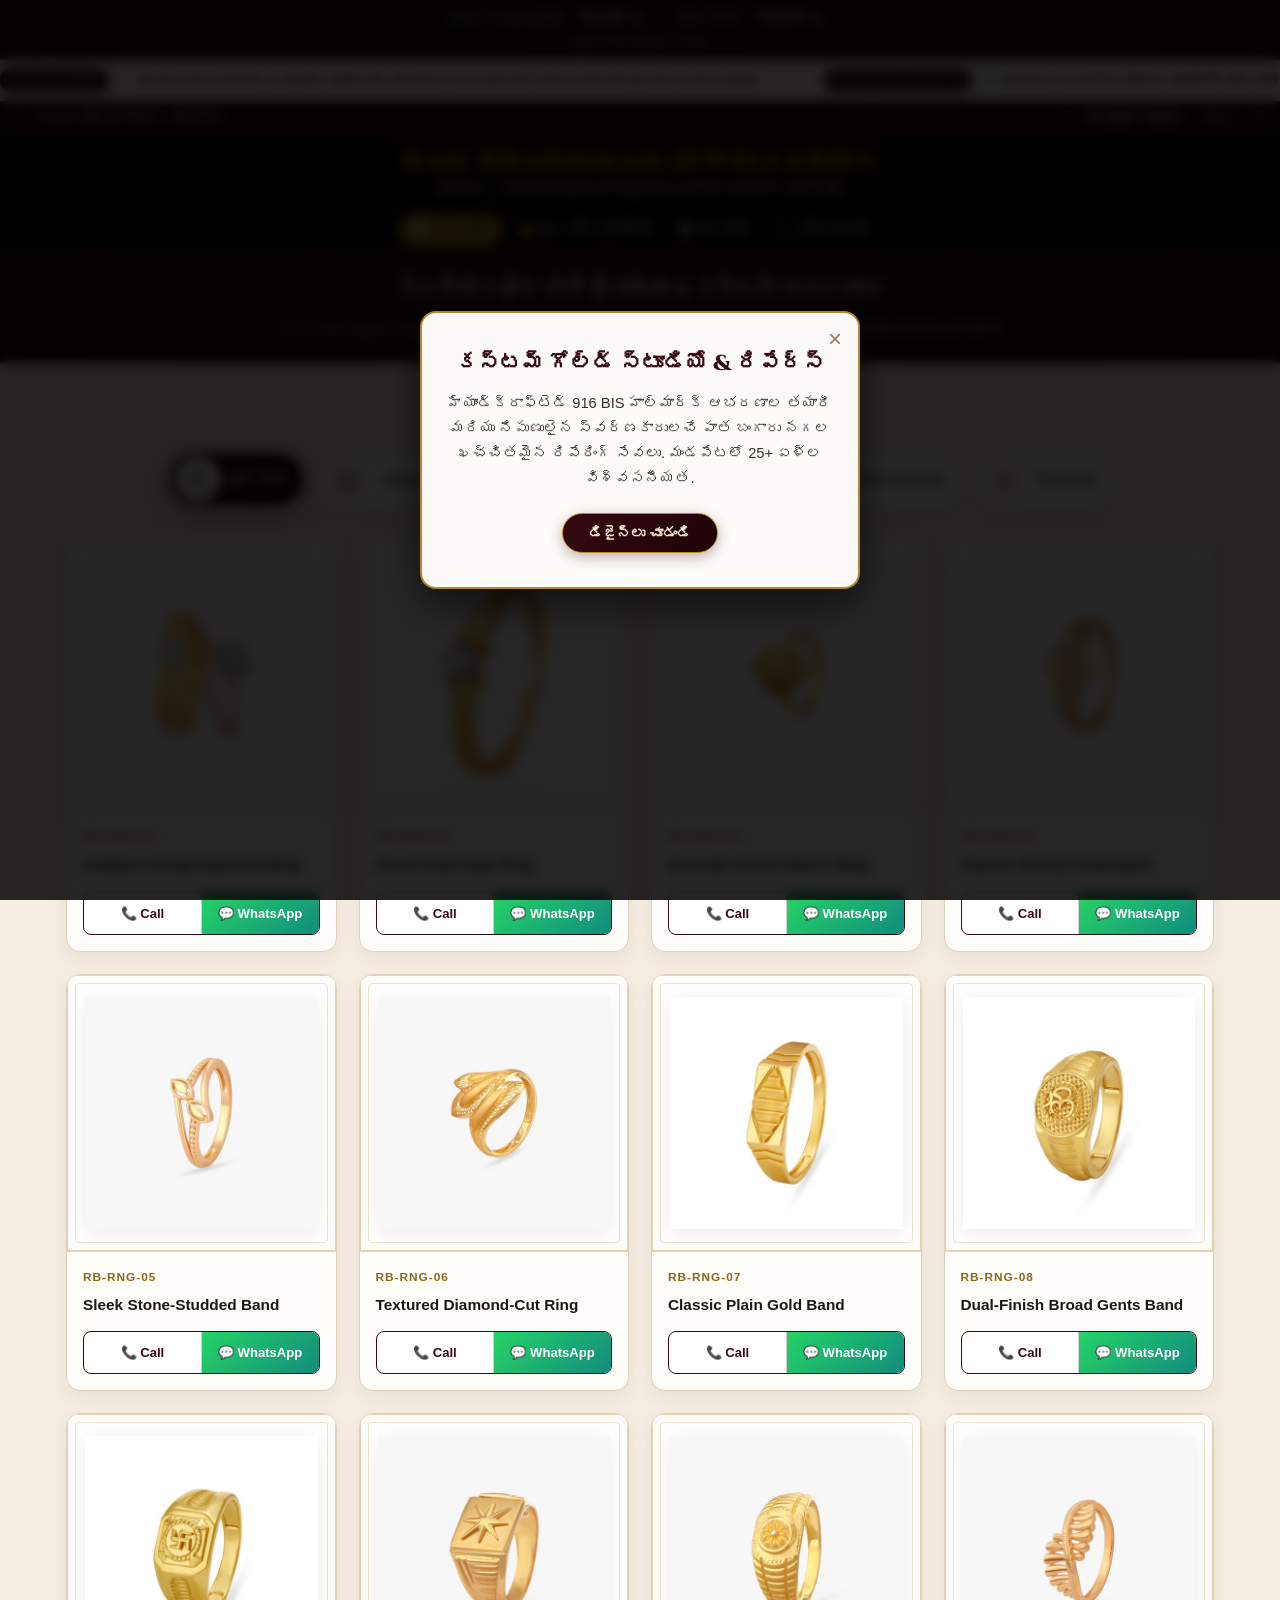
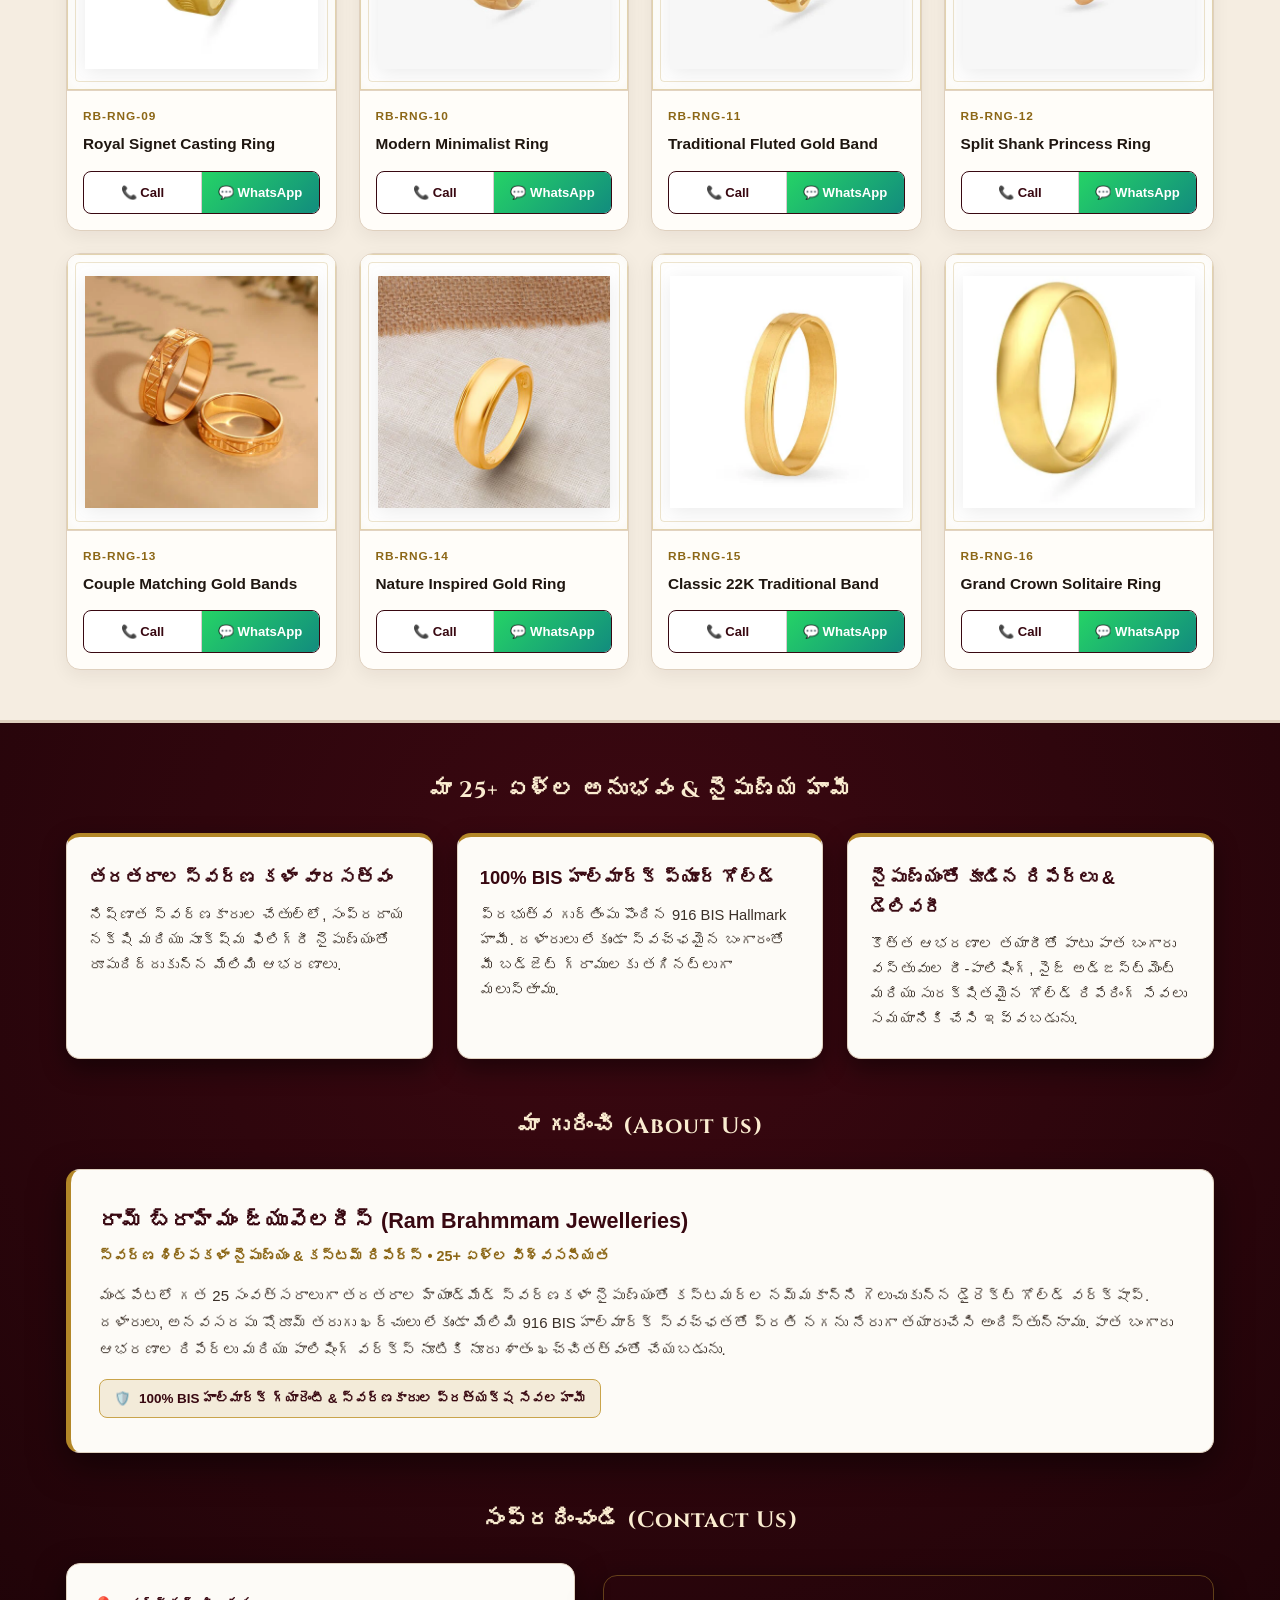
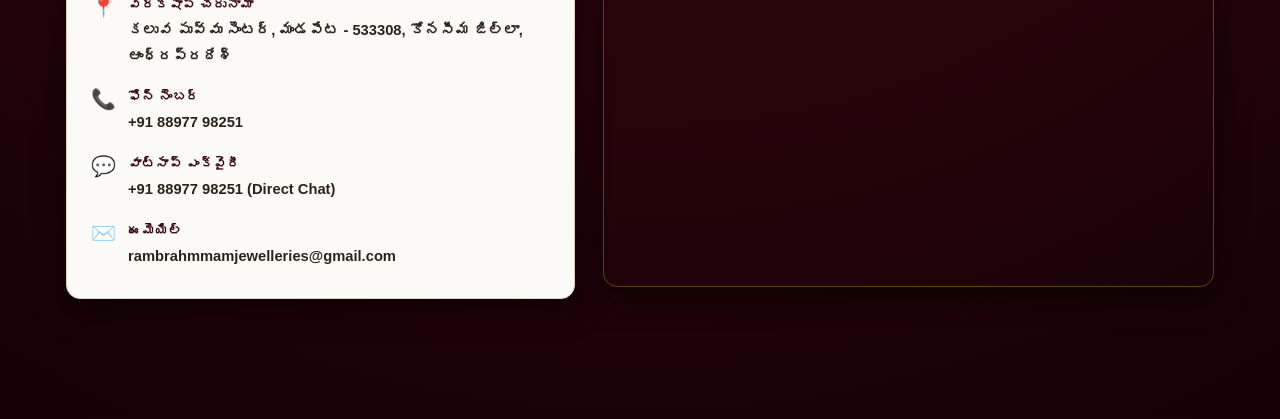
==== commit 15e40d4f: "code changed" ====
--- a/index.html
+++ b/index.html
@@ -47,7 +47,6 @@
       color: var(--text-main); 
       line-height: 1.6; 
       overflow-x: hidden;
-      scroll-behavior: smooth;
     }
 
     /* 1. Live Gold Rate Ticker Bar */
@@ -152,7 +151,7 @@
       100% { transform: translateX(-50%); }
     }
 
-    /* 3. TOP INFO SUB-BAR (With Language Selector on Right) */
+    /* 3. TOP INFO SUB-BAR (Phone & Language Select) */
     .top-info-bar {
       background: #150205;
       border-bottom: 1px solid rgba(212, 175, 55, 0.25);
@@ -210,7 +209,7 @@
       outline: none;
     }
 
-    /* 4. COMPACT LUXURY HEADER (Bigger Title, Zero Overlap) */
+    /* 4. COMPACT LUXURY HEADER */
     header { 
       background: rgba(10, 1, 3, 0.98); 
       border-bottom: 1px solid rgba(212, 175, 55, 0.35); 
@@ -224,7 +223,7 @@
 
     .brand-title { 
       font-family: 'Cinzel', serif;
-      font-size: 1.6rem; /* Prominent & Luxury Large */
+      font-size: 1.6rem;
       color: var(--gold); 
       font-weight: 900; 
       letter-spacing: 1.8px; 
@@ -275,7 +274,7 @@
       box-shadow: 0 0 10px rgba(212, 175, 55, 0.4);
     }
 
-    /* Hero Section (Ultra Compact - No Long Text) */
+    /* Hero Section (Compact) */
     .hero { 
       text-align: center; 
       padding: 18px 14px 16px; 
@@ -450,7 +449,7 @@
       box-shadow: 0 10px 24px rgba(56, 8, 17, 0.16); 
     }
     
-    /* LUXURY JEWELLERY SHOWCASE FRAME & BEZEL */
+    /* LUXURY SHOWCASE FRAME */
     .card-img-wrapper {
       position: relative;
       background: #ffffff;
@@ -765,6 +764,7 @@
       border: 1px solid var(--gold);
       box-shadow: 0 4px 14px rgba(56, 8, 17, 0.3);
       transition: all 0.2s ease;
+      cursor: pointer;
     }
 
     .modal-btn:hover {
@@ -833,7 +833,7 @@
       }
 
       .brand-title {
-        font-size: 1.35rem !important; /* Standout large size without clipping */
+        font-size: 1.35rem !important;
         letter-spacing: 0.8px;
         line-height: 1.2;
       }
@@ -928,7 +928,7 @@
     </div>
   </div>
 
-  <!-- 3. TOP INFO SUB-BAR (Phone & Language Select on Right Side) -->
+  <!-- 3. TOP INFO SUB-BAR -->
   <div class="top-info-bar">
     <div class="info-location">
       <span>📍</span>
@@ -946,13 +946,13 @@
     </div>
   </div>
 
-  <!-- Welcome Popup Modal -->
+  <!-- Welcome Popup Modal (Button does NOT auto-scroll) -->
   <div class="modal-overlay" id="welcomeModal">
     <div class="modal-content">
       <button class="close-btn" onclick="closePopup()">&times;</button>
       <h3 id="modalTitle">Bespoke Gold Atelier & Repairs</h3>
       <p id="modalDesc">హ్యాండ్‌క్రాఫ్టెడ్ 916 BIS హాల్‌మార్క్ ఆభరణాల తయారీ మరియు నిపుణులైన స్వర్ణకారులచే పాత బంగారు నగల ఖచ్చితమైన రిపేరింగ్ సేవలు. మండపేటలో 25+ ఏళ్ల విశ్వసనీయత.</p>
-      <a href="#designs-section" onclick="closePopup()" class="modal-btn" id="modalBtn">డిజైన్లు చూడండి</a>
+      <button type="button" onclick="goToDesigns()" class="modal-btn" id="modalBtn">డిజైన్లు చూడండి</button>
     </div>
   </div>
 
@@ -961,7 +961,7 @@
     <img id="zoomedImage" class="image-zoom-box" src="" alt="Design Zoom">
   </div>
 
-  <!-- 4. Luxury Header (Centered, Big Brand Title) -->
+  <!-- 4. Luxury Header -->
   <header>
     <div class="brand-title">RAM BRAHMMAM JEWELLERIES</div>
     <div class="location-tag" id="headerLocation">మండపేట • కస్టమ్ జ్యువెలరీ డిజైన్స్ & గోల్డ్ రిపేర్స్ వర్క్‌షాప్</div>
@@ -975,7 +975,7 @@
     </nav>
   </header>
 
-  <!-- Hero Section (Cleaned, Paragraph Removed, Badges Intact) -->
+  <!-- Hero Section -->
   <section class="hero">
     <h2 id="heroTitle">ప్రత్యేకమైన చేతి నైపుణ్యం & కస్టమ్ ఆభరణాలు</h2>
     <div class="badges">
@@ -1263,7 +1263,7 @@
 
     let currentLang = 'te'; 
 
-    // EXACT 96 JEWELLERY ITEMS (RNG-2.jpeg fixed)
+    // EXACT 96 JEWELLERY ITEMS
     const items = [
       // 1. RINGS (RNG)
       { code: "RB-RNG-01", name: "Solitaire Prong Diamond Ring", category: "rings", img: "images/RNG-1.webp" },
@@ -1499,14 +1499,29 @@
       sessionStorage.setItem('seenPopup', 'true');
     }
 
-    window.onload = function() {
+    function goToDesigns() {
+      closePopup();
+      document.getElementById('designs-section').scrollIntoView({ behavior: 'smooth' });
+    }
+
+    // Always reset scroll to the very top (Header / Shop Name)
+    if ('scrollRestoration' in history) {
+      history.scrollRestoration = 'manual';
+    }
+
+    window.addEventListener('load', function() {
+      if (window.location.hash) {
+        window.history.replaceState(null, null, window.location.pathname);
+      }
+      window.scrollTo(0, 0);
+
       switchLanguage('te');
       if (!sessionStorage.getItem('seenPopup')) {
         setTimeout(() => {
           document.getElementById('welcomeModal').style.display = 'flex';
         }, 1200);
       }
-    };
+    });
   </script>
 </body>
 </html>
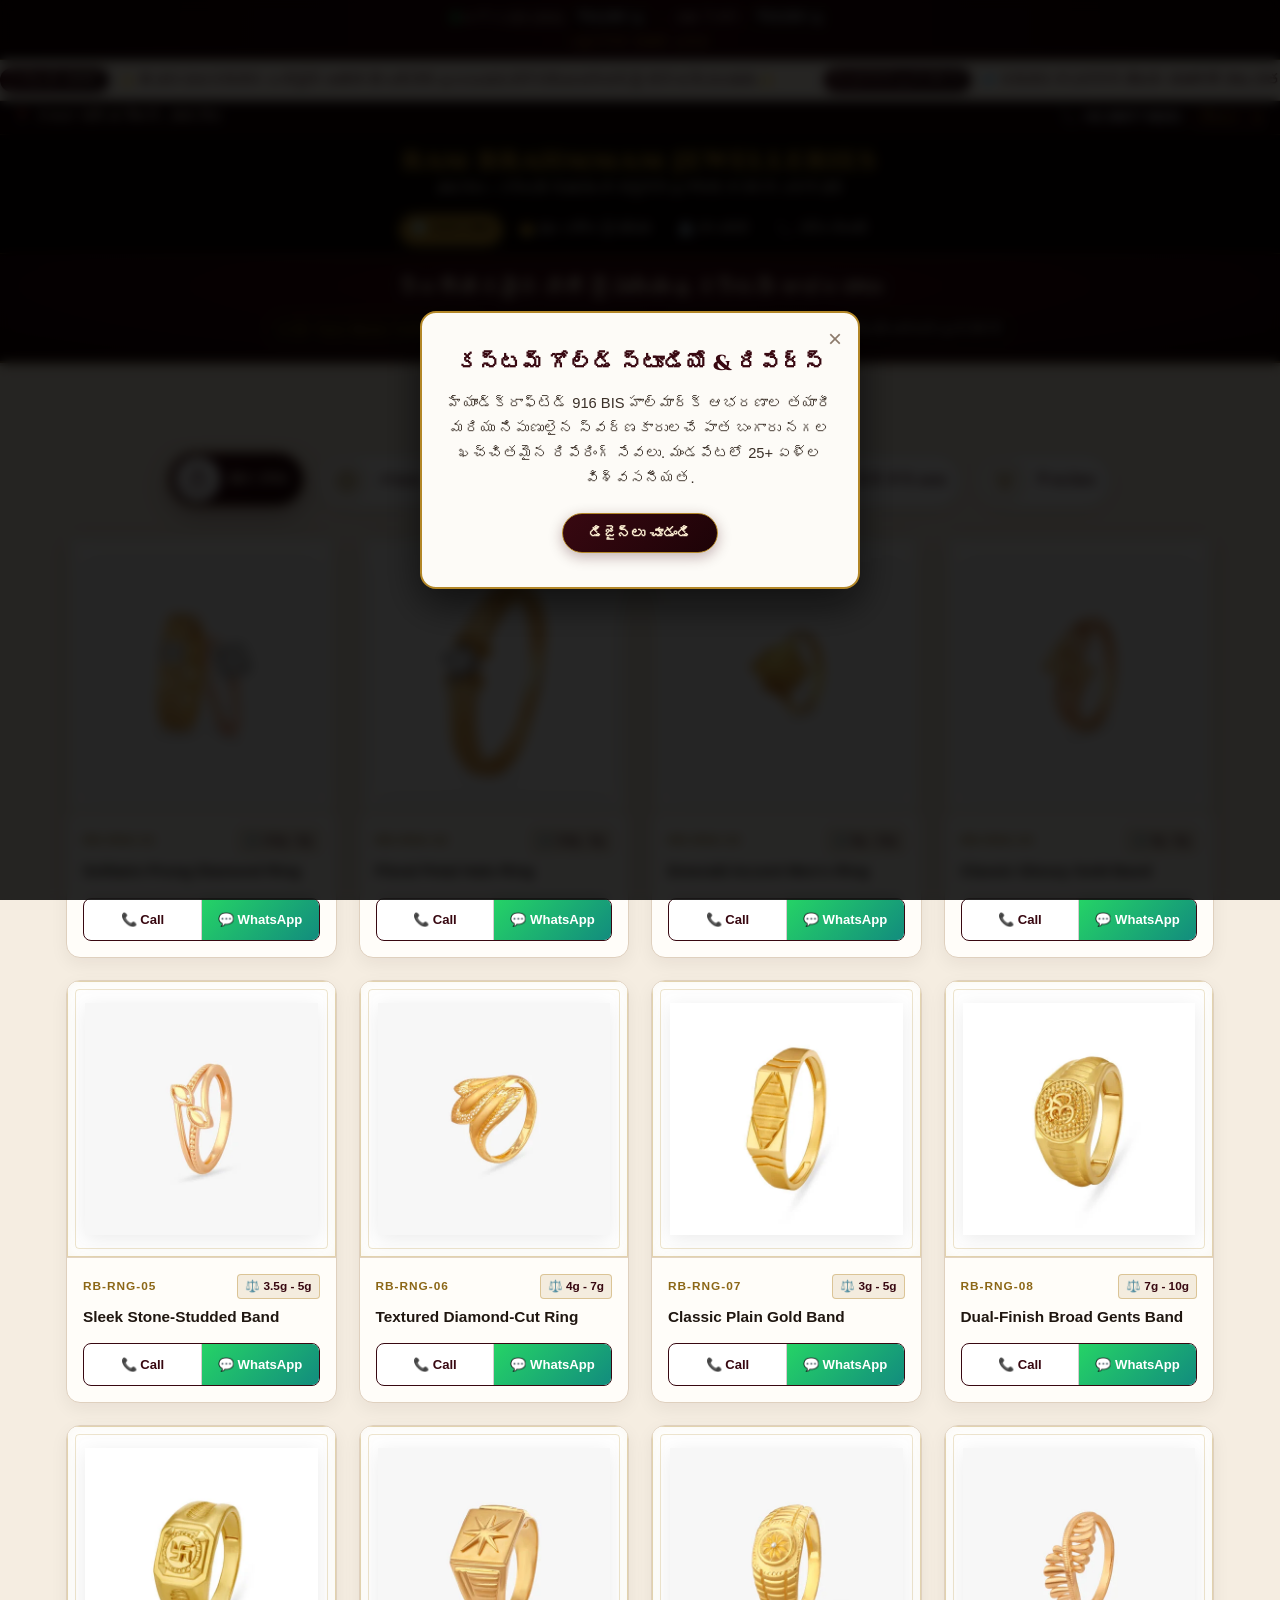
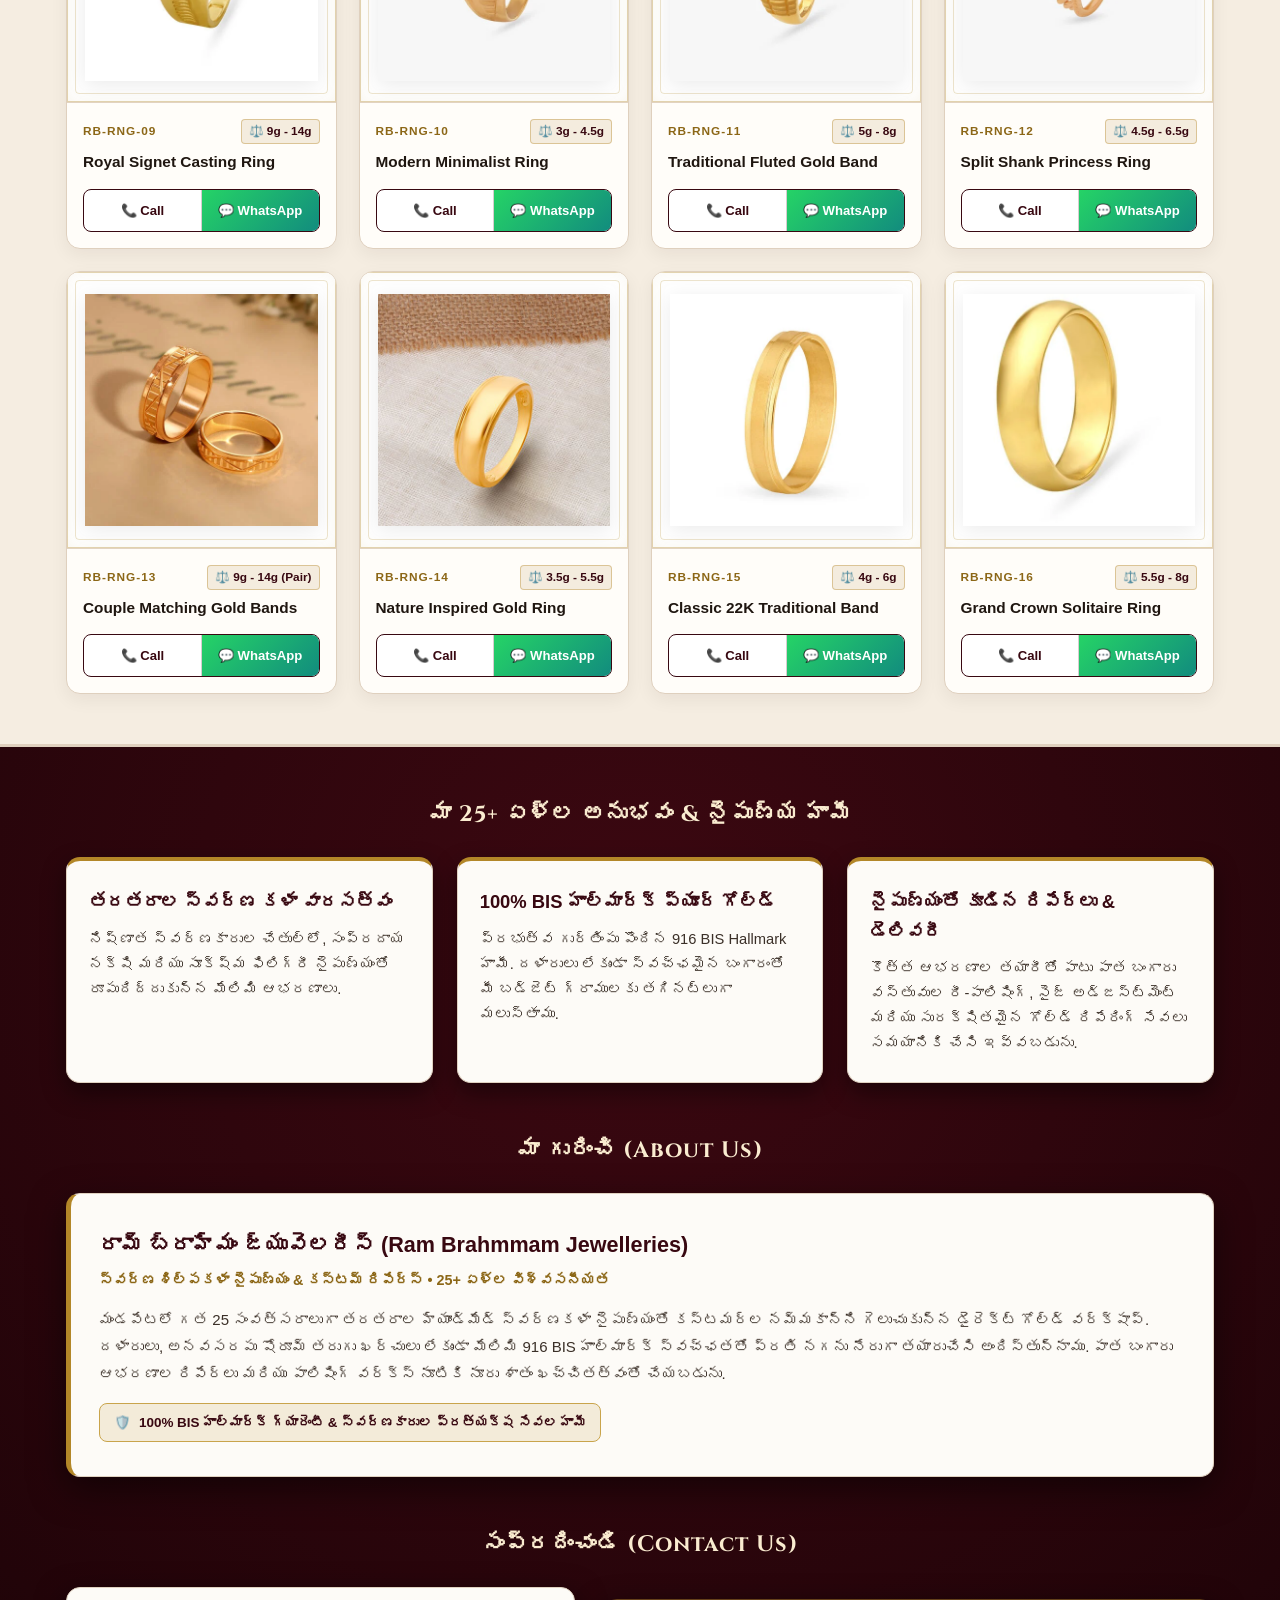
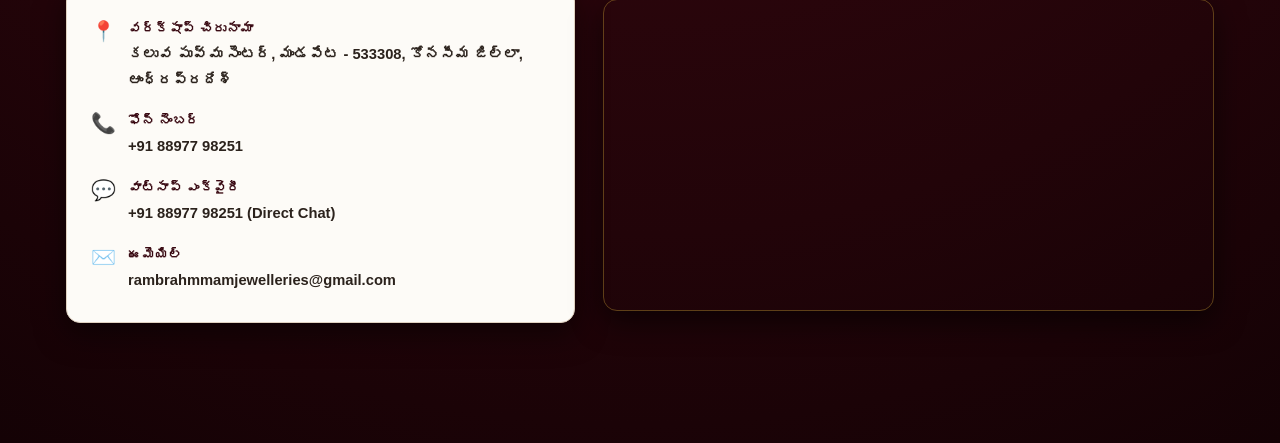
==== commit 897edd8f: "code updated" ====
--- a/index.html
+++ b/index.html
@@ -8,882 +8,17 @@
   <meta name="viewport" content="width=device-width, initial-scale=1.0" />
   <title>Ram Brahmmam Jewelleries | Mandapeta Gold Workshop</title>
 
-  <!-- Google Fonts: Cinzel for Luxury Headers -->
+  <!-- Google Fonts -->
   <link rel="preconnect" href="https://fonts.googleapis.com">
   <link rel="preconnect" href="https://fonts.gstatic.com" crossorigin>
   <link href="https://fonts.googleapis.com/css2?family=Cinzel:wght@600;700;800;900&display=swap" rel="stylesheet">
   
-  <style>
-    :root {
-      --gold: #b38728;
-      --gold-light: #faecd0;
-      --gold-dark: #8c6717;
-
-      /* Royal Maroon Theme */
-      --maroon-darkest: #150205;
-      --maroon-bg: #28050b;
-      --maroon-surface: #380811;
-
-      /* Warm Antique Ivory/Cream */
-      --cream-bg: #f5ede1;
-      --cream-card: #fffdf9;
-      --cream-border: #dfd0be;
-      --cream-text-main: #1f1610;
-      --cream-text-muted: #6e5e54;
-
-      --text-main: #fbf5ed;
-      --text-muted: #dfd0c5;
-    }
-
-    * { 
-      box-sizing: border-box; 
-      margin: 0; 
-      padding: 0; 
-      font-family: -apple-system, BlinkMacSystemFont, "Segoe UI", Roboto, sans-serif; 
-    }
-    
-    body { 
-      background-color: var(--maroon-bg); 
-      color: var(--text-main); 
-      line-height: 1.6; 
-      overflow-x: hidden;
-    }
-
-    /* 1. Live Gold Rate Ticker Bar */
-    .gold-rate-ticker {
-      background: linear-gradient(90deg, #140103, #2b050c, #140103);
-      border-bottom: 1px solid rgba(212, 175, 55, 0.4);
-      color: var(--gold-light);
-      padding: 6px 10px;
-      display: flex;
-      flex-direction: column;
-      align-items: center;
-      gap: 4px;
-    }
-
-    .rates-top-row {
-      display: flex;
-      justify-content: center;
-      align-items: center;
-      gap: 12px;
-      width: 100%;
-      font-size: 0.8rem;
-    }
-
-    .rate-pill {
-      display: inline-flex;
-      align-items: center;
-      gap: 5px;
-      white-space: nowrap;
-    }
-
-    .rate-dot {
-      width: 7px;
-      height: 7px;
-      border-radius: 50%;
-      background: #22c55e;
-      box-shadow: 0 0 8px #22c55e;
-      animation: pulse 1.6s infinite ease-in-out;
-    }
-
-    @keyframes pulse {
-      0%, 100% { opacity: 1; transform: scale(1); }
-      50% { opacity: 0.3; transform: scale(0.8); }
-    }
-
-    .rate-val {
-      color: #ffffff;
-      font-weight: 700;
-      background: rgba(0, 0, 0, 0.45);
-      padding: 1px 6px;
-      border-radius: 4px;
-      border: 1px solid rgba(212, 175, 55, 0.25);
-      font-size: 0.78rem;
-    }
-
-    .workshop-badge-row {
-      font-size: 0.74rem;
-      color: var(--gold);
-      letter-spacing: 0.4px;
-      font-weight: 600;
-    }
-
-    /* 2. FLOATING ANNOUNCEMENT RIBBON */
-    .custom-ribbon {
-      background: #fbf5eb;
-      border-bottom: 1.5px solid #d8c4a5;
-      padding: 8px 0;
-      overflow: hidden;
-      white-space: nowrap;
-      position: relative;
-      font-size: 0.82rem;
-      box-shadow: inset 0 0 8px rgba(0,0,0,0.04);
-    }
-
-    .ribbon-track {
-      display: inline-flex;
-      gap: 50px;
-      animation: ribbonScroll 26s linear infinite;
-    }
-
-    .ribbon-item {
-      display: inline-flex;
-      align-items: center;
-      gap: 10px;
-      color: #380811;
-      font-weight: 700;
-    }
-
-    .ribbon-badge {
-      background: linear-gradient(135deg, #380811, #1d0307);
-      color: #f7eedf;
-      font-size: 0.72rem;
-      font-weight: 800;
-      padding: 3px 9px;
-      border-radius: 12px;
-      text-transform: uppercase;
-      letter-spacing: 0.5px;
-      box-shadow: 0 2px 6px rgba(56, 8, 17, 0.25);
-    }
-
-    @keyframes ribbonScroll {
-      0% { transform: translateX(0); }
-      100% { transform: translateX(-50%); }
-    }
-
-    /* 3. TOP INFO SUB-BAR (Phone & Language Select) */
-    .top-info-bar {
-      background: #150205;
-      border-bottom: 1px solid rgba(212, 175, 55, 0.25);
-      padding: 6px 14px;
-      display: flex;
-      justify-content: space-between;
-      align-items: center;
-      font-size: 0.8rem;
-      color: var(--gold-light);
-      gap: 8px;
-    }
-
-    .info-location {
-      display: flex;
-      align-items: center;
-      gap: 5px;
-      font-weight: 600;
-      letter-spacing: 0.3px;
-      white-space: nowrap;
-      overflow: hidden;
-      text-overflow: ellipsis;
-    }
-
-    .top-right-group {
-      display: flex;
-      align-items: center;
-      gap: 8px;
-      flex-shrink: 0;
-    }
-
-    .info-phone {
-      display: flex;
-      align-items: center;
-      gap: 5px;
-      font-weight: 700;
-      color: #ffffff;
-      text-decoration: none;
-      white-space: nowrap;
-      transition: color 0.2s ease;
-    }
-
-    .info-phone:hover {
-      color: var(--gold);
-    }
-
-    .lang-select {
-      background: #200408;
-      color: var(--gold);
-      border: 1px solid rgba(212, 175, 55, 0.4);
-      padding: 2px 6px;
-      border-radius: 14px;
-      font-size: 0.72rem;
-      font-weight: 600;
-      cursor: pointer;
-      outline: none;
-    }
-
-    /* 4. COMPACT LUXURY HEADER */
-    header { 
-      background: rgba(10, 1, 3, 0.98); 
-      border-bottom: 1px solid rgba(212, 175, 55, 0.35); 
-      padding: 12px 14px 8px; 
-      text-align: center; 
-      position: sticky; 
-      top: 0; 
-      z-index: 50; 
-      backdrop-filter: blur(10px);
-    }
-
-    .brand-title { 
-      font-family: 'Cinzel', serif;
-      font-size: 1.6rem;
-      color: var(--gold); 
-      font-weight: 900; 
-      letter-spacing: 1.8px; 
-      text-transform: uppercase;
-      line-height: 1.15;
-      text-shadow: 0 0 16px rgba(212, 175, 55, 0.35);
-      width: 100%;
-      display: block;
-    }
-    
-    .location-tag { 
-      font-size: 0.76rem; 
-      color: var(--gold-light); 
-      letter-spacing: 0.5px;
-      text-transform: uppercase;
-      font-weight: 600;
-      margin-top: 4px;
-      margin-bottom: 2px;
-    }
-
-    /* 5. NAVIGATION TABS BAR */
-    .nav-tabs-bar {
-      display: flex;
-      justify-content: center;
-      gap: 6px;
-      margin-top: 8px;
-      padding-top: 6px;
-      border-top: 1px solid rgba(212, 175, 55, 0.2);
-      flex-wrap: wrap;
-    }
-
-    .nav-tab-item {
-      text-decoration: none;
-      color: var(--text-muted);
-      font-size: 0.78rem;
-      font-weight: 600;
-      padding: 4px 10px;
-      border-radius: 20px;
-      border: 1px solid transparent;
-      transition: all 0.2s ease;
-      cursor: pointer;
-    }
-
-    .nav-tab-item:hover, .nav-tab-item.active {
-      color: #000;
-      background: var(--gold);
-      border-color: var(--gold);
-      box-shadow: 0 0 10px rgba(212, 175, 55, 0.4);
-    }
-
-    /* Hero Section (Compact) */
-    .hero { 
-      text-align: center; 
-      padding: 18px 14px 16px; 
-      background: radial-gradient(ellipse at 50% 30%, #3a0811 0%, #200408 70%, #120104 100%);
-      border-bottom: 2px solid rgba(212, 175, 55, 0.35);
-    }
-    
-    .hero h2 { 
-      font-size: 1.25rem; 
-      color: var(--gold-light); 
-      margin-bottom: 12px; 
-      font-weight: 700; 
-    }
-    
-    .badges { 
-      display: flex; 
-      justify-content: center; 
-      gap: 8px; 
-      flex-wrap: wrap; 
-    }
-    
-    .badge { 
-      background: rgba(20, 2, 5, 0.85); 
-      color: var(--gold-light);
-      padding: 4px 10px; 
-      border-radius: 30px; 
-      border: 1px solid rgba(212, 175, 55, 0.35); 
-      font-size: 0.75rem; 
-      font-weight: 600; 
-    }
-
-    /* 6. MIDDLE CREAM GALLERY WRAPPER */
-    .middle-cream-wrapper {
-      background-color: var(--cream-bg);
-      padding: 24px 0 50px;
-      border-top: 3px solid #dfd0be;
-      border-bottom: 3px solid #dfd0be;
-    }
-
-    .section-title {
-      text-align: center;
-      color: var(--maroon-surface);
-      font-size: 1.35rem;
-      font-weight: 800;
-      margin-bottom: 20px;
-      letter-spacing: 0.5px;
-      font-family: 'Cinzel', serif;
-    }
-
-    /* LUXURY SHOWROOM CAPSULE FILTER BAR */
-    .category-strip {
-      display: flex;
-      justify-content: center;
-      gap: 14px;
-      padding: 10px 14px 26px;
-      overflow-x: auto;
-      scrollbar-width: none;
-      max-width: 1200px;
-      margin: 0 auto;
-    }
-
-    .category-strip::-webkit-scrollbar {
-      display: none;
-    }
-
-    .category-card {
-      display: flex;
-      align-items: center;
-      gap: 10px;
-      background: #ffffff;
-      border: 1.5px solid #dfcfb8;
-      border-radius: 40px;
-      padding: 5px 16px 5px 7px;
-      cursor: pointer;
-      flex-shrink: 0;
-      box-shadow: 0 4px 12px rgba(40, 5, 10, 0.05);
-      transition: all 0.3s cubic-bezier(0.25, 1, 0.5, 1);
-    }
-
-    .category-card:hover {
-      transform: translateY(-3px);
-      border-color: var(--gold);
-      box-shadow: 0 8px 20px rgba(179, 135, 40, 0.2);
-    }
-
-    .category-card.active {
-      background: linear-gradient(135deg, #380811, #1e0307);
-      border-color: var(--gold);
-      box-shadow: 0 8px 22px rgba(56, 8, 17, 0.35);
-      transform: translateY(-2px);
-    }
-
-    .category-icon-box {
-      width: 42px;
-      height: 42px;
-      border-radius: 50%;
-      background: #faf5ee;
-      border: 1px solid rgba(179, 135, 40, 0.35);
-      display: flex;
-      align-items: center;
-      justify-content: center;
-      overflow: hidden;
-      transition: all 0.3s ease;
-      box-shadow: inset 0 0 6px rgba(0,0,0,0.06);
-    }
-
-    .category-card.active .category-icon-box {
-      background: #ffffff;
-      border-color: #ffffff;
-      transform: scale(1.06);
-    }
-
-    .jewel-svg {
-      width: 22px;
-      height: 22px;
-      color: var(--gold-dark);
-      transition: all 0.3s ease;
-      filter: drop-shadow(0 1px 2px rgba(179, 135, 40, 0.25));
-    }
-
-    .category-card:hover .jewel-svg {
-      color: var(--gold);
-      transform: scale(1.12);
-    }
-
-    .category-card.active .jewel-svg {
-      color: #380811;
-      filter: drop-shadow(0 0 4px rgba(56, 8, 17, 0.3));
-      transform: scale(1.08);
-    }
-
-    .category-label {
-      font-size: 0.9rem;
-      font-weight: 700;
-      color: #380811;
-      letter-spacing: 0.5px;
-      transition: color 0.3s ease;
-      white-space: nowrap;
-    }
-
-    .category-card.active .category-label {
-      color: var(--gold-light);
-      text-shadow: 0 0 8px rgba(250, 236, 208, 0.3);
-    }
-
-    .container { 
-      max-width: 1180px; 
-      margin: 0 auto; 
-      padding: 0 16px; 
-    }
-    
-    .grid { 
-      display: grid; 
-      grid-template-columns: repeat(auto-fill, minmax(250px, 1fr)); 
-      gap: 22px; 
-    }
-    
-    .card { 
-      background: var(--cream-card); 
-      border-radius: 14px; 
-      overflow: hidden; 
-      border: 1px solid var(--cream-border); 
-      display: flex; 
-      flex-direction: column; 
-      box-shadow: 0 6px 18px rgba(40, 20, 10, 0.06);
-      transition: transform 0.25s ease, border-color 0.25s ease, box-shadow 0.25s ease; 
-    }
-    
-    .card:hover { 
-      transform: translateY(-5px); 
-      border-color: var(--maroon-surface); 
-      box-shadow: 0 10px 24px rgba(56, 8, 17, 0.16); 
-    }
-    
-    /* LUXURY SHOWCASE FRAME */
-    .card-img-wrapper {
-      position: relative;
-      background: #ffffff;
-      padding: 18px;
-      display: flex;
-      align-items: center;
-      justify-content: center;
-      border-bottom: 1px solid #e2d3c1;
-      box-shadow: inset 0 0 0 1px rgba(179, 135, 40, 0.35), inset 0 0 16px rgba(179, 135, 40, 0.08);
-      overflow: hidden;
-    }
-
-    .card-img-wrapper::before {
-      content: "";
-      position: absolute;
-      top: 8px;
-      left: 8px;
-      right: 8px;
-      bottom: 8px;
-      border: 1px solid rgba(179, 135, 40, 0.22);
-      pointer-events: none;
-      border-radius: 4px;
-    }
-
-    .card img { 
-      width: 100%; 
-      height: 240px; 
-      object-fit: contain; 
-      background-color: transparent; 
-      cursor: zoom-in;
-      transition: transform 0.35s cubic-bezier(0.25, 1, 0.5, 1);
-      filter: drop-shadow(0 4px 10px rgba(0, 0, 0, 0.08));
-    }
-
-    .card:hover img {
-      transform: scale(1.08);
-    }
-
-    .card-body { 
-      padding: 16px; 
-      display: flex; 
-      flex-direction: column; 
-      flex-grow: 1; 
-    }
-    
-    .item-code { 
-      font-size: 0.74rem; 
-      font-weight: 700; 
-      color: var(--gold-dark); 
-      letter-spacing: 1px; 
-    }
-    
-    .item-title { 
-      font-size: 0.96rem; 
-      margin: 6px 0 14px 0; 
-      font-weight: 600; 
-      color: var(--cream-text-main); 
-    }
-
-    .action-block {
-      margin-top: auto;
-      display: flex;
-      background: #ffffff;
-      border: 1px solid var(--maroon-surface);
-      border-radius: 8px;
-      overflow: hidden;
-    }
-
-    .action-block a {
-      flex: 1;
-      text-decoration: none;
-      padding: 10px 6px;
-      font-size: 0.82rem;
-      font-weight: 700;
-      display: flex;
-      align-items: center;
-      justify-content: center;
-      gap: 6px;
-      transition: all 0.2s ease;
-    }
-
-    .action-call {
-      color: var(--maroon-surface);
-      border-right: 1px solid rgba(56, 8, 17, 0.2);
-    }
-
-    .action-call:hover {
-      background: var(--maroon-surface);
-      color: #ffffff;
-    }
-
-    .action-wa {
-      background: linear-gradient(135deg, #25D366, #128C7E);
-      color: #ffffff;
-    }
-
-    /* 7. BOTTOM MAROON WRAPPER */
-    .bottom-maroon-wrapper {
-      background: radial-gradient(circle at 50% 15%, #3c0811 0%, #220409 70%, #140205 100%);
-      padding: 50px 0 70px;
-    }
-
-    .content-block {
-      max-width: 1180px;
-      margin: 0 auto 50px;
-      padding: 0 16px;
-    }
-
-    .block-heading {
-      text-align: center;
-      color: var(--gold-light);
-      font-size: 1.4rem;
-      font-weight: 700;
-      margin-bottom: 24px;
-      letter-spacing: 1px;
-      font-family: 'Cinzel', serif;
-    }
-
-    .trust-grid {
-      display: grid;
-      grid-template-columns: repeat(auto-fit, minmax(280px, 1fr));
-      gap: 24px;
-    }
-
-    .trust-card {
-      background: #fdfbf7;
-      border: 1px solid #e0d2c1;
-      border-top: 4px solid var(--gold);
-      border-radius: 14px;
-      padding: 26px 22px;
-      box-shadow: 0 10px 25px rgba(0, 0, 0, 0.45);
-      transition: transform 0.25s ease, border-color 0.25s ease;
-    }
-
-    .trust-card:hover {
-      transform: translateY(-5px);
-      border-color: var(--gold);
-    }
-
-    .trust-card h4 {
-      color: #380811;
-      font-size: 1.15rem;
-      margin-bottom: 10px;
-      font-weight: 800;
-    }
-
-    .trust-card p {
-      color: #3b3028;
-      font-size: 0.92rem;
-      line-height: 1.7;
-      font-weight: 500;
-    }
-
-    .about-card-dedicated {
-      background: #fdfbf7;
-      border: 1px solid #e0d2c1;
-      border-left: 5px solid var(--gold);
-      border-radius: 14px;
-      padding: 34px 28px;
-      box-shadow: 0 12px 35px rgba(0, 0, 0, 0.5);
-    }
-
-    .about-card-dedicated h3 {
-      color: #380811;
-      font-size: 1.35rem;
-      font-weight: 800;
-      margin-bottom: 6px;
-    }
-
-    .about-tagline {
-      font-size: 0.9rem;
-      color: var(--gold-dark);
-      font-weight: 700;
-      margin-bottom: 14px;
-    }
-
-    .about-desc {
-      color: #3b3028;
-      font-size: 0.94rem;
-      line-height: 1.8;
-      margin-bottom: 16px;
-      font-weight: 500;
-    }
-
-    .contact-grid {
-      display: grid;
-      grid-template-columns: 1fr 1.2fr;
-      gap: 28px;
-      align-items: center;
-    }
-
-    .contact-details-card {
-      background: #fdfbf7;
-      border: 1px solid #e0d2c1;
-      border-radius: 14px;
-      padding: 30px 24px;
-      box-shadow: 0 10px 30px rgba(0, 0, 0, 0.5);
-      display: flex;
-      flex-direction: column;
-      gap: 18px;
-    }
-
-    .contact-row {
-      display: flex;
-      align-items: flex-start;
-      gap: 12px;
-    }
-
-    .contact-icon {
-      font-size: 1.25rem;
-      color: #380811;
-      line-height: 1;
-      margin-top: 3px;
-    }
-
-    .contact-info-text strong {
-      display: block;
-      color: #380811;
-      font-size: 0.82rem;
-      text-transform: uppercase;
-      letter-spacing: 0.5px;
-      font-weight: 800;
-      margin-bottom: 2px;
-    }
-
-    .contact-info-text a, .contact-info-text span {
-      color: #2b221c;
-      text-decoration: none;
-      font-size: 0.92rem;
-      font-weight: 600;
-    }
-
-    .contact-info-text a:hover {
-      color: #8c6717;
-      text-decoration: underline;
-    }
-
-    .map-box {
-      border-radius: 14px;
-      overflow: hidden;
-      border: 1px solid rgba(212, 175, 55, 0.35);
-      box-shadow: 0 10px 30px rgba(0, 0, 0, 0.6);
-    }
-
-    /* 8. WARM LUXURY CREAM WELCOME MODAL */
-    .modal-overlay { 
-      position: fixed; 
-      top: 0; 
-      left: 0; 
-      width: 100%; 
-      height: 100%; 
-      background: rgba(0, 0, 0, 0.85); 
-      backdrop-filter: blur(6px); 
-      display: none; 
-      align-items: center; 
-      justify-content: center; 
-      z-index: 100; 
-      padding: 20px; 
-    }
-    
-    .modal-content { 
-      background: #fdfbf7; 
-      border: 2px solid var(--gold); 
-      padding: 34px 26px; 
-      border-radius: 16px; 
-      max-width: 440px; 
-      width: 100%; 
-      text-align: center; 
-      position: relative; 
-      box-shadow: 0 15px 40px rgba(0,0,0,0.6); 
-    }
-    
-    .close-btn { 
-      position: absolute; 
-      top: 12px; 
-      right: 16px; 
-      font-size: 24px; 
-      color: #8c7a6b; 
-      cursor: pointer; 
-      border: none; 
-      background: transparent; 
-      transition: color 0.2s ease;
-    }
-    
-    .close-btn:hover { color: #380811; }
-    
-    .modal-content h3 { 
-      color: #380811; 
-      margin-bottom: 10px; 
-      font-size: 1.35rem; 
-      font-weight: 800; 
-      font-family: 'Cinzel', serif;
-    }
-    
-    .modal-content p { 
-      font-size: 0.92rem; 
-      color: #3b3028; 
-      margin-bottom: 22px; 
-      line-height: 1.7;
-      font-weight: 500;
-    }
-    
-    .modal-btn { 
-      display: inline-block; 
-      background: linear-gradient(135deg, #380811, #1d0307); 
-      color: #faecd0; 
-      padding: 11px 26px; 
-      border-radius: 25px; 
-      text-decoration: none; 
-      font-weight: 700; 
-      font-size: 0.88rem; 
-      border: 1px solid var(--gold);
-      box-shadow: 0 4px 14px rgba(56, 8, 17, 0.3);
-      transition: all 0.2s ease;
-      cursor: pointer;
-    }
-
-    .modal-btn:hover {
-      background: var(--gold);
-      color: #000;
-    }
-
-    /* Lightbox Zoom Modal */
-    .image-zoom-overlay {
-      position: fixed; 
-      top: 0; 
-      left: 0; 
-      width: 100%; 
-      height: 100%; 
-      background: rgba(0, 0, 0, 0.92); 
-      backdrop-filter: blur(8px); 
-      display: none; 
-      align-items: center; 
-      justify-content: center; 
-      z-index: 150; 
-      padding: 16px; 
-      cursor: zoom-out; 
-    }
-
-    .image-zoom-box {
-      max-width: 90%;
-      max-height: 85vh;
-      border-radius: 12px;
-      border: 2px solid var(--gold);
-      box-shadow: 0 10px 40px rgba(212, 175, 55, 0.35);
-      object-fit: contain;
-      background: #ffffff;
-      animation: zoomIn 0.25s ease-out;
-    }
-
-    @keyframes zoomIn {
-      from { transform: scale(0.85); opacity: 0; }
-      to { transform: scale(1); opacity: 1; }
-    }
-
-    /* Mobile Responsive Optimizations */
-    @media (max-width: 768px) {
-      .contact-grid {
-        grid-template-columns: 1fr;
-      }
-      .category-strip {
-        justify-content: flex-start;
-        gap: 10px;
-        padding-left: 14px;
-      }
-      .category-card {
-        padding: 4px 13px 4px 6px;
-      }
-      .category-icon-box {
-        width: 36px;
-        height: 36px;
-      }
-      .category-label {
-        font-size: 0.8rem;
-      }
-    }
-
-    @media (max-width: 600px) {
-      header {
-        padding: 10px 8px 6px;
-      }
-
-      .brand-title {
-        font-size: 1.35rem !important;
-        letter-spacing: 0.8px;
-        line-height: 1.2;
-      }
-
-      .location-tag {
-        font-size: 0.7rem;
-        display: none;
-      }
-
-      .nav-tabs-bar {
-        gap: 4px;
-        padding-top: 6px;
-        margin-top: 6px;
-      }
-
-      .nav-tab-item {
-        font-size: 0.7rem;
-        padding: 3px 8px;
-      }
-
-      .rates-top-row {
-        gap: 8px;
-        font-size: 0.76rem;
-      }
-
-      .rate-val {
-        padding: 1px 4px;
-        font-size: 0.74rem;
-      }
-
-      .top-info-bar {
-        padding: 5px 10px;
-        font-size: 0.72rem;
-      }
-
-      .lang-select {
-        font-size: 0.68rem;
-        padding: 1px 4px;
-      }
-
-      .hero {
-        padding: 14px 10px 12px;
-      }
-      
-      .hero h2 {
-        font-size: 1.15rem;
-        margin-bottom: 8px;
-      }
-    }
-  </style>
+  <!-- External Stylesheet -->
+  <link rel="stylesheet" href="css/style.css">
+
+  <!-- Firebase Compat Scripts -->
+  <script src="https://www.gstatic.com/firebasejs/9.23.0/firebase-app-compat.js"></script>
+  <script src="https://www.gstatic.com/firebasejs/9.23.0/firebase-firestore-compat.js"></script>
 </head>
 <body>
 
@@ -893,12 +28,12 @@
       <span class="rate-pill">
         <span class="rate-dot"></span>
         <span id="label22k">ఈరోజు 22K (916):</span>
-        <span class="rate-val">₹14,240 / g</span>
+        <span class="rate-val" id="val22k">₹14,240 / g</span>
       </span>
       <span style="color: rgba(212, 175, 55, 0.4);">|</span>
       <span class="rate-pill">
         <span id="label24k">24K ప్యూర్:</span>
-        <span class="rate-val">₹15,535 / g</span>
+        <span class="rate-val" id="val24k">₹15,535 / g</span>
       </span>
     </div>
     <div class="workshop-badge-row">
@@ -928,16 +63,16 @@
     </div>
   </div>
 
-  <!-- 3. TOP INFO SUB-BAR -->
+  <!-- 3. Top Info Sub-Bar -->
   <div class="top-info-bar">
     <div class="info-location">
       <span>📍</span>
       <span id="topBarLocation">కలువ పువ్వు సెంటర్, మండపేట</span>
     </div>
     <div class="top-right-group">
-      <a href="tel:+918897798251" class="info-phone">
+      <a href="tel:+918897798251" class="info-phone" id="topPhoneLink">
         <span>📞</span>
-        <span>+91 88977 98251</span>
+        <span id="topPhoneText">+91 88977 98251</span>
       </a>
       <select class="lang-select" id="langSelector" onchange="switchLanguage(this.value)">
         <option value="te">తెలుగు</option>
@@ -946,7 +81,7 @@
     </div>
   </div>
 
-  <!-- Welcome Popup Modal (Button does NOT auto-scroll) -->
+  <!-- Welcome Popup Modal -->
   <div class="modal-overlay" id="welcomeModal">
     <div class="modal-content">
       <button class="close-btn" onclick="closePopup()">&times;</button>
@@ -966,7 +101,7 @@
     <div class="brand-title">RAM BRAHMMAM JEWELLERIES</div>
     <div class="location-tag" id="headerLocation">మండపేట • కస్టమ్ జ్యువెలరీ డిజైన్స్ & గోల్డ్ రిపేర్స్ వర్క్‌షాప్</div>
 
-    <!-- TABS BAR -->
+    <!-- Tabs Bar -->
     <nav class="nav-tabs-bar">
       <a href="#designs-section" class="nav-tab-item active" id="tabDesigns" onclick="setActiveTab(this)">💎 ఆభరణాలు</a>
       <a href="#experience-section" class="nav-tab-item" id="tabExp" onclick="setActiveTab(this)">👑 25+ ఏళ్ల నైపుణ్యం</a>
@@ -986,13 +121,12 @@
     </div>
   </section>
 
-  <!-- 5. DESIGNS SECTION -->
+  <!-- 5. Designs Section -->
   <div class="middle-cream-wrapper" id="designs-section">
     <div class="section-title" id="galleryHeading">ప్రత్యేక డిజైన్ కలెక్షన్</div>
 
-    <!-- LUXURY GOLD VECTOR ICON CAPSULE STRIP -->
+    <!-- Capsule Filter Bar -->
     <div class="category-strip">
-      <!-- 1. Rings -->
       <div class="category-card active" id="c-rings" onclick="selectCategory('rings')">
         <div class="category-icon-box">
           <svg viewBox="0 0 24 24" class="jewel-svg">
@@ -1004,7 +138,6 @@
         <span class="category-label" id="f-rings">ఉంగరాలు</span>
       </div>
 
-      <!-- 2. Bangles -->
       <div class="category-card" id="c-bangles" onclick="selectCategory('bangles')">
         <div class="category-icon-box">
           <svg viewBox="0 0 24 24" class="jewel-svg">
@@ -1016,7 +149,6 @@
         <span class="category-label" id="f-bangles">గాజులు</span>
       </div>
 
-      <!-- 3. Necklaces -->
       <div class="category-card" id="c-necklaces" onclick="selectCategory('necklaces')">
         <div class="category-icon-box">
           <svg viewBox="0 0 24 24" class="jewel-svg">
@@ -1028,7 +160,6 @@
         <span class="category-label" id="f-necklaces">నెక్లెస్‌లు</span>
       </div>
 
-      <!-- 4. Bracelets -->
       <div class="category-card" id="c-bracelets" onclick="selectCategory('bracelets')">
         <div class="category-icon-box">
           <svg viewBox="0 0 24 24" class="jewel-svg">
@@ -1040,7 +171,6 @@
         <span class="category-label" id="f-bracelets">బ్రాస్‌లెట్స్</span>
       </div>
 
-      <!-- 5. Earrings -->
       <div class="category-card" id="c-earrings" onclick="selectCategory('earrings')">
         <div class="category-icon-box">
           <svg viewBox="0 0 24 24" class="jewel-svg">
@@ -1052,7 +182,6 @@
         <span class="category-label" id="f-earrings">చెవి దిద్దులు</span>
       </div>
 
-      <!-- 6. Chains -->
       <div class="category-card" id="c-chains" onclick="selectCategory('chains')">
         <div class="category-icon-box">
           <svg viewBox="0 0 24 24" class="jewel-svg">
@@ -1070,10 +199,10 @@
     </div>
   </div>
 
-  <!-- 6. BOTTOM MAROON BACKDROP -->
+  <!-- 6. Bottom Maroon Backdrop -->
   <div class="bottom-maroon-wrapper">
     
-    <!-- FIELD 1: EXPERIENCE & ASSURANCE SECTION -->
+    <!-- Experience Section -->
     <section class="content-block" id="experience-section">
       <div class="block-heading" id="trustHeader">మా 25+ ఏళ్ల అనుభవం & నైపుణ్య హామీ</div>
       <div class="trust-grid">
@@ -1092,7 +221,7 @@
       </div>
     </section>
 
-    <!-- FIELD 2: ABOUT US SEPARATE FIELD -->
+    <!-- About Section -->
     <section class="content-block" id="about-section">
       <div class="block-heading" id="aboutTitleHeading">మా గురించి (About Us)</div>
       <div class="about-card-dedicated">
@@ -1108,7 +237,7 @@
       </div>
     </section>
 
-    <!-- FIELD 3: CONTACT US SEPARATE FIELD (With Map) -->
+    <!-- Contact Section -->
     <section class="content-block" id="contact-section">
       <div class="block-heading" id="contactHeading">సంప్రదించండి (Contact Us)</div>
       <div class="contact-grid">
@@ -1118,7 +247,7 @@
             <span class="contact-icon">📍</span>
             <div class="contact-info-text">
               <strong id="lblAddr">వర్క్‌షాప్ చిరునామా</strong>
-              <span>కలువ పువ్వు సెంటర్, మండపేట - 533308, కోనసీమ జిల్లా, ఆంధ్రప్రదేశ్</span>
+              <span id="mainShopAddress">కలువ పువ్వు సెంటర్, మండపేట - 533308, కోనసీమ జిల్లా, ఆంధ్రప్రదేశ్</span>
             </div>
           </div>
 
@@ -1126,7 +255,7 @@
             <span class="contact-icon">📞</span>
             <div class="contact-info-text">
               <strong id="lblPhone">ఫోన్ నెంబర్</strong>
-              <a href="tel:+918897798251">+91 88977 98251</a>
+              <a href="tel:+918897798251" id="mainContactPhone">+91 88977 98251</a>
             </div>
           </div>
 
@@ -1134,7 +263,7 @@
             <span class="contact-icon">💬</span>
             <div class="contact-info-text">
               <strong>వాట్సాప్ ఎంక్వైరీ</strong>
-              <a href="https://wa.me/918897798251" target="_blank">+91 88977 98251 (Direct Chat)</a>
+              <a href="https://wa.me/918897798251" target="_blank" id="mainContactWa">+91 88977 98251 (Direct Chat)</a>
             </div>
           </div>
 
@@ -1163,365 +292,7 @@
 
   </div>
 
-  <script>
-    const WHATSAPP_NUMBER = "918897798251"; 
-    const CALL_NUMBER = "+918897798251"; 
-
-    // Translation Data
-    const translations = {
-      te: {
-        topLocation: "కలువ పువ్వు సెంటర్, మండపేట",
-        ticker22k: "ఈరోజు 22K (916):",
-        ticker24k: "24K ప్యూర్:",
-        tickerBadge: "★ డైరెక్ట్ తయారీ లబ్ధి",
-        ribbonBadge1: "కస్టమ్ తయారీ",
-        ribbonBadge2: "రిఫరెన్స్ & రిపేర్స్",
-        ribbonMsg1: "✨ మీ మనసుకు నచ్చిన ఏ డిజైన్ అయినా మీ బడ్జెట్ & బరువుకు తగినట్లు ఆర్డర్‌పై చేసి ఇవ్వబడును ✨",
-        ribbonMsg2: "💎 నచ్చిన రిఫరెన్స్ మోడల్ తయారీతో పాటు పాత బంగారు నగలకు నైపుణ్యంతో కూడిన రిపేర్లు చేయబడును 💎",
-        tabDesigns: "💎 ఆభరణాలు",
-        tabExp: "👑 25+ ఏళ్ల నైపుణ్యం",
-        tabAbout: "🏛️ మా గురించి",
-        tabContact: "📞 సంప్రదించండి",
-        galleryHeading: "ప్రత్యేక డిజైన్ కలెక్షన్",
-        location: "మండపేట • కస్టమ్ జ్యువెలరీ డిజైన్స్ & గోల్డ్ రిపేర్స్ వర్క్‌షాప్",
-        heroTitle: "ప్రత్యేకమైన చేతి నైపుణ్యం & కస్టమ్ ఆభరణాలు",
-        b1: "916 BIS హాల్‌మార్క్ హామీ",
-        b2: "డైరెక్ట్ తయారీ ఛార్జీలు",
-        b3: "కస్టమ్ ఆర్డర్ & రిపేర్స్",
-        fRings: "ఉంగరాలు",
-        fBangles: "గాజులు",
-        fNecklaces: "నెక్లెస్‌లు",
-        fBracelets: "బ్రాస్‌లెట్స్",
-        fEarrings: "చెవి దిద్దులు",
-        fChains: "గొలుసులు",
-        trustHeader: "మా 25+ ఏళ్ల అనుభవం & నైపుణ్య హామీ",
-        p1Title: "తరతరాల స్వర్ణ కళా వారసత్వం",
-        p1Desc: "నిష్ణాత స్వర్ణకారుల చేతుల్లో, సంప్రదాయ నక్షి మరియు సూక్ష్మ ఫిలిగ్రీ నైపుణ్యంతో రూపుదిద్దుకున్న మేలిమి ఆభరణాలు.",
-        p2Title: "100% BIS హాల్‌మార్క్ ప్యూర్ గోల్డ్",
-        p2Desc: "ప్రభుత్వ గుర్తింపు పొందిన 916 BIS Hallmark హామీ. దళారులు లేకుండా స్వచ్ఛమైన బంగారంతో మీ బడ్జెట్ గ్రాములకు తగినట్లుగా మలుస్తాము.",
-        p3Title: "నైపుణ్యంతో కూడిన రిపేర్లు & డెలివరీ",
-        p3Desc: "కొత్త ఆభరణాల తయారీతో పాటు పాత బంగారు వస్తువుల రీ-పాలిషింగ్, సైజ్ అడ్జస్ట్‌మెంట్ మరియు సురక్షితమైన గోల్డ్ రిపేరింగ్ సేవలు సమయానికి చేసి ఇవ్వబడును.",
-        aboutHeading: "మా గురించి (About Us)",
-        aboutTitle: "రామ్ బ్రాహ్మం జ్యువెలరీస్ (Ram Brahmmam Jewelleries)",
-        aboutTagline: "స్వర్ణ శిల్పకళా నైపుణ్యం & కస్టమ్ రిపేర్స్ • 25+ ఏళ్ల విశ్వసనీయత",
-        aboutStory: "మండపేటలో గత 25 సంవత్సరాలుగా తరతరాల హ్యాండ్‌మేడ్ స్వర్ణకళా నైపుణ్యంతో కస్టమర్ల నమ్మకాన్ని గెలుచుకున్న డైరెక్ట్ గోల్డ్ వర్క్‌షాప్. దళారులు, అనవసరపు షోరూమ్ తరుగు ఖర్చులు లేకుండా మేలిమి 916 BIS హాల్‌మార్క్ స్వచ్ఛతతో ప్రతి నగను నేరుగా తయారుచేసి అందిస్తున్నాము. పాత బంగారు ఆభరణాల రిపేర్లు మరియు పాలిషింగ్ వర్క్స్ నూటికి నూరు శాతం ఖచ్చితత్వంతో చేయబడును.",
-        aboutSurity: "100% BIS హాల్‌మార్క్ గ్యారెంటీ & స్వర్ణకారుల ప్రత్యక్ష సేవల హామీ",
-        contactHeading: "సంప్రదించండి (Contact Us)",
-        lblAddr: "వర్క్‌షాప్ చిరునామా",
-        lblPhone: "ఫోన్ నెంబర్",
-        lblEmail: "ఈమెయిల్",
-        modalTitle: "కస్టమ్ గోల్డ్ స్టూడియో & రిపేర్స్",
-        modalDesc: "హ్యాండ్‌క్రాఫ్టెడ్ 916 BIS హాల్‌మార్క్ ఆభరణాల తయారీ మరియు నిపుణులైన స్వర్ణకారులచే పాత బంగారు నగల ఖచ్చితమైన రిపేరింగ్ సేవలు. మండపేటలో 25+ ఏళ్ల విశ్వసనీయత.",
-        modalBtn: "డిజైన్లు చూడండి"
-      },
-      en: {
-        topLocation: "Kaluva Puvvu Center, Mandapeta",
-        ticker22k: "Today 22K (916):",
-        ticker24k: "24K Pure:",
-        tickerBadge: "★ Direct Workshop Value",
-        ribbonBadge1: "CUSTOM ORDER",
-        ribbonBadge2: "SAMPLE & REPAIRS",
-        ribbonMsg1: "✨ Custom Handcrafted Jewellery made to your exact desired weight & budget on order ✨",
-        ribbonMsg2: "💎 Bespoke custom designs crafted to reference models, along with expert gold repair services 💎",
-        tabDesigns: "💎 Designs",
-        tabExp: "👑 25+ Yrs Heritage",
-        tabAbout: "🏛️ About Us",
-        tabContact: "📞 Contact Us",
-        galleryHeading: "Exclusive Handcrafted Catalog",
-        location: "Mandapeta • Custom Jewellery Designs & Gold Repairs Workshop",
-        heroTitle: "Specialist in Handcrafted Jewellery & Gold Repairs",
-        b1: "916 BIS Hallmark Assured",
-        b2: "Direct Making Charges",
-        b3: "Custom Orders & Repairs",
-        fRings: "Rings",
-        fBangles: "Bangles",
-        fNecklaces: "Necklaces",
-        fBracelets: "Bracelets",
-        fEarrings: "Earrings",
-        fChains: "Chains",
-        trustHeader: "Our 25+ Years Assurance & Craftsmanship Guarantee",
-        p1Title: "Living Art & Generational Mastery",
-        p1Desc: "Master artisans preserving intricate filigree and deeply sculpted temple Nakshi traditions.",
-        p2Title: "100% BIS Hallmarked Purity",
-        p2Desc: "Absolute certified 22K/916 purity guarantee. Direct workshop crafting eliminating excessive showroom overheads.",
-        p3Title: "Precision Repairs & Timely Delivery",
-        p3Desc: "Accurate gold repairs, stone fixing, size adjustments, and pristine repolishing delivered with complete integrity.",
-        aboutHeading: "About Our Workshop",
-        aboutTitle: "Ram Brahmmam Jewelleries",
-        aboutTagline: "Generational Goldsmithing & Repair Atelier • 25+ Years of Trust",
-        aboutStory: "A bespoke gold crafting atelier based in Mandapeta with over 25 years of master goldsmithing heritage. By eliminating commercial showroom markups and middleman costs, we craft certified 916 BIS Hallmarked ornaments directly from our workshop. We also specialize in high-precision gold repairs, restructuring, and showroom-grade polishing.",
-        aboutSurity: "100% BIS Hallmarked Purity Guarantee & Authenticity Assurance",
-        contactHeading: "Contact Us & Atelier Location",
-        lblAddr: "Workshop Atelier",
-        lblPhone: "Phone Number",
-        lblEmail: "Email",
-        modalTitle: "Bespoke Gold Atelier & Repairs",
-        modalDesc: "Precision handcrafted 916 BIS Hallmarked jewellery and expert gold repair & restoration services directly from our Mandapeta workshop.",
-        modalBtn: "Explore Exclusive Designs"
-      }
-    };
-
-    let currentLang = 'te'; 
-
-    // EXACT 96 JEWELLERY ITEMS
-    const items = [
-      // 1. RINGS (RNG)
-      { code: "RB-RNG-01", name: "Solitaire Prong Diamond Ring", category: "rings", img: "images/RNG-1.webp" },
-      { code: "RB-RNG-02", name: "Floral Petal Halo Ring", category: "rings", img: "images/RNG-2.jpeg" },
-      { code: "RB-RNG-03", name: "Emerald Accent Men's Ring", category: "rings", img: "images/RNG-3.webp" },
-      { code: "RB-RNG-04", name: "Classic Glossy Gold Band", category: "rings", img: "images/RNG-4.webp" },
-      { code: "RB-RNG-05", name: "Sleek Stone-Studded Band", category: "rings", img: "images/RNG-5.webp" },
-      { code: "RB-RNG-06", name: "Textured Diamond-Cut Ring", category: "rings", img: "images/RNG-6.webp" },
-      { code: "RB-RNG-07", name: "Classic Plain Gold Band", category: "rings", img: "images/RNG-7.webp" },
-      { code: "RB-RNG-08", name: "Dual-Finish Broad Gents Band", category: "rings", img: "images/RNG-8.webp" },
-      { code: "RB-RNG-09", name: "Royal Signet Casting Ring", category: "rings", img: "images/RNG-9.webp" },
-      { code: "RB-RNG-10", name: "Modern Minimalist Ring", category: "rings", img: "images/RNG-10.webp" },
-      { code: "RB-RNG-11", name: "Traditional Fluted Gold Band", category: "rings", img: "images/RNG-11.webp" },
-      { code: "RB-RNG-12", name: "Split Shank Princess Ring", category: "rings", img: "images/RNG-12.webp" },
-      { code: "RB-RNG-13", name: "Couple Matching Gold Bands", category: "rings", img: "images/RNG-13.webp" },
-      { code: "RB-RNG-14", name: "Nature Inspired Gold Ring", category: "rings", img: "images/RNG-14.jpg" },
-      { code: "RB-RNG-15", name: "Classic 22K Traditional Band", category: "rings", img: "images/RNG-15.webp" },
-      { code: "RB-RNG-16", name: "Grand Crown Solitaire Ring", category: "rings", img: "images/RNG-16.webp" },
-
-      // 2. BANGLES (BNG)
-      { code: "RB-BNG-01", name: "Classic High-Polish Bangles Pair", category: "bangles", img: "images/BNG-1.jfif" },
-      { code: "RB-BNG-02", name: "Broad Daily Wear Gold Kada Pair", category: "bangles", img: "images/BNG-2.jfif" },
-      { code: "RB-BNG-03", name: "Royal Antique Carved Kada", category: "bangles", img: "images/BNG-3.jfif" },
-      { code: "RB-BNG-04", name: "Sleek Single Gold Kada", category: "bangles", img: "images/BNG-4.jfif" },
-      { code: "RB-BNG-05", name: "Traditional Openable Kada Pair", category: "bangles", img: "images/BNG-5.jfif" },
-      { code: "RB-BNG-06", name: "Textured Dual-Tone Broad Kada", category: "bangles", img: "images/BNG-6.jfif" },
-      { code: "RB-BNG-07", name: "Lightweight Daily Bangles Set", category: "bangles", img: "images/BNG-7.jfif" },
-      { code: "RB-BNG-08", name: "Traditional Nakshi Carved Kada", category: "bangles", img: "images/BNG-8.jfif" },
-      { code: "RB-BNG-09", name: "Precision Machine-Cut Bangle", category: "bangles", img: "images/BNG-9.jfif" },
-      { code: "RB-BNG-10", name: "Handcrafted Filigree Bangle Pair", category: "bangles", img: "images/BNG-10.jfif" },
-      { code: "RB-BNG-11", name: "Grand Bridal Floral Kada", category: "bangles", img: "images/BNG-11.jfif" },
-      { code: "RB-BNG-12", name: "Floral Jaali Work Broad Bangle", category: "bangles", img: "images/BNG-12.jfif" },
-      { code: "RB-BNG-13", name: "Modern Twisted Gold Bangle Pair", category: "bangles", img: "images/BNG-13.jfif" },
-      { code: "RB-BNG-14", name: "Kolkata Filigree Traditional Bangle", category: "bangles", img: "images/BNG-14.jfif" },
-      { code: "RB-BNG-15", name: "Heritage Bridal Kada Pair", category: "bangles", img: "images/BNG-15.jfif" },
-      { code: "RB-BNG-16", name: "High-Polish Faceted Bangle Pair", category: "bangles", img: "images/BNG-16.jfif" },
-
-      // 3. BRACELETS (bracelet)
-      { code: "RB-BRC-01", name: "Delicate Turquoise Accent Bracelet", category: "bracelets", img: "images/bracelet-1.webp" },
-      { code: "RB-BRC-02", name: "Classic Sleek Gold Chain Bracelet", category: "bracelets", img: "images/bracelet-2.webp" },
-      { code: "RB-BRC-03", name: "Floral Charm Station Bracelet", category: "bracelets", img: "images/bracelet-3.webp" },
-      { code: "RB-BRC-04", name: "Modern Minimalist Oval Bracelet", category: "bracelets", img: "images/bracelet-4.webp" },
-      { code: "RB-BRC-05", name: "Adjustable Sliding Ball Bracelet", category: "bracelets", img: "images/bracelet-5.webp" },
-      { code: "RB-BRC-06", name: "Geometric Motif Delicate Bracelet", category: "bracelets", img: "images/bracelet-6.webp" },
-      { code: "RB-BRC-07", name: "Dual Flower Link Gold Bracelet", category: "bracelets", img: "images/bracelet-7.webp" },
-      { code: "RB-BRC-08", name: "Rhombus Filigree Station Bracelet", category: "bracelets", img: "images/bracelet-8.webp" },
-      { code: "RB-BRC-09", name: "Traditional Charm Gold Bracelet", category: "bracelets", img: "images/bracelet-9.webp" },
-      { code: "RB-BRC-10", name: "Sleek Round Daily Wear Bracelet", category: "bracelets", img: "images/bracelet-10.webp" },
-      { code: "RB-BRC-11", name: "Gold Beads (Gundla) Link Bracelet", category: "bracelets", img: "images/bracelet-11.webp" },
-      { code: "RB-BRC-12", name: "Solid Royal Cuban Men's Bracelet", category: "bracelets", img: "images/bracelet-12.webp" },
-      { code: "RB-BRC-13", name: "Textured Broad Watch-Strap Bracelet", category: "bracelets", img: "images/bracelet-13.webp" },
-      { code: "RB-BRC-14", name: "Dual Tone Designer Cuff Bracelet", category: "bracelets", img: "images/bracelet-14.webp" },
-      { code: "RB-BRC-15", name: "Modern Geometric Bar Bracelet", category: "bracelets", img: "images/bracelet-15.webp" },
-      { code: "RB-BRC-16", name: "Classic Plain Oval Gold Kada", category: "bracelets", img: "images/bracelet-16.webp" },
-
-      // 4. CHAINS (chain)
-      { code: "RB-CHN-01", name: "Classic 22K Plain Cable Chain", category: "chains", img: "images/chain-1.webp" },
-      { code: "RB-CHN-02", name: "Delicate Drop Pendant Sleek Chain", category: "chains", img: "images/chain-2.webp" },
-      { code: "RB-CHN-03", name: "Modern Y-Pattern Daily Chain", category: "chains", img: "images/chain-3.webp" },
-      { code: "RB-CHN-04", name: "Traditional Plain Oval Link Chain", category: "chains", img: "images/chain-4.webp" },
-      { code: "RB-CHN-05", name: "Auspicious Mangalsutra Chain", category: "chains", img: "images/chain-5.webp" },
-      { code: "RB-CHN-06", name: "Dual-Tone Slender Office Chain", category: "chains", img: "images/chain-6.webp" },
-      { code: "RB-CHN-07", name: "Classic Figaro Link Gold Chain", category: "chains", img: "images/chain-7.webp" },
-      { code: "RB-CHN-08", name: "Diamond-Cut Wheat Pattern Chain", category: "chains", img: "images/chain-8.webp" },
-      { code: "RB-CHN-09", name: "Solid Royal Cuban Link Chain", category: "chains", img: "images/chain-9.webp" },
-      { code: "RB-CHN-10", name: "Delicate Daily Wear Fine Chain", category: "chains", img: "images/chain-10.webp" },
-      { code: "RB-CHN-11", name: "Minimalist Pendant Link Chain", category: "chains", img: "images/chain-11.jpg" },
-      { code: "RB-CHN-12", name: "Traditional Hollow Rope Chain", category: "chains", img: "images/chain-12.webp" },
-      { code: "RB-CHN-13", name: "Modern Sleek Square Box Chain", category: "chains", img: "images/chain-13.jpg" },
-      { code: "RB-CHN-14", name: "Heavy Curb Gents Statement Chain", category: "chains", img: "images/chain-14.webp" },
-      { code: "RB-CHN-15", name: "Multi-Strand Layered Chain", category: "chains", img: "images/chain-15.webp" },
-      { code: "RB-CHN-16", name: "Traditional Long Haram Chain", category: "chains", img: "images/chain-16.webp" },
-
-      // 5. EARRINGS (ERN)
-      { code: "RB-ERN-01", name: "Floral Diamond-Style Studs", category: "earrings", img: "images/ERN-1.webp" },
-      { code: "RB-ERN-02", name: "Delicate Nature Leaf Studs", category: "earrings", img: "images/ERN-2.webp" },
-      { code: "RB-ERN-03", name: "Sleek Daily Hanging Drops", category: "earrings", img: "images/ERN-3.webp" },
-      { code: "RB-ERN-04", name: "Traditional Floral Chakra Studs", category: "earrings", img: "images/ERN-4.webp" },
-      { code: "RB-ERN-05", name: "Sui Dhaga Linear Drop Earrings", category: "earrings", img: "images/ERN-5.webp" },
-      { code: "RB-ERN-06", name: "Ruby Accent Classic Jhumkas", category: "earrings", img: "images/ERN-6.webp" },
-      { code: "RB-ERN-07", name: "Modern Geometric Huggie Hoops", category: "earrings", img: "images/ERN-7.webp" },
-      { code: "RB-ERN-08", name: "Delicate Gold Ball Daily Studs", category: "earrings", img: "images/ERN-8.webp" },
-      { code: "RB-ERN-09", name: "Traditional Filigree Drop Earrings", category: "earrings", img: "images/ERN-9.webp" },
-      { code: "RB-ERN-10", name: "Floral Star Diamond Cluster Studs", category: "earrings", img: "images/ERN-10.webp" },
-      { code: "RB-ERN-11", name: "Modern Dual Drop Danglers", category: "earrings", img: "images/ERN-11.webp" },
-      { code: "RB-ERN-12", name: "Royal Bell Shaped Jhumkas", category: "earrings", img: "images/ERN-12.webp" },
-      { code: "RB-ERN-13", name: "Grand Antique Temple Chandbalis", category: "earrings", img: "images/ERN-13.webp" },
-      { code: "RB-ERN-14", name: "Blossom Multi-Petal Studs", category: "earrings", img: "images/ERN-14.webp" },
-      { code: "RB-ERN-15", name: "Traditional Spike Flower Studs", category: "earrings", img: "images/ERN-15.webp" },
-
-      // 6. NECKLACES (NCK)
-      { code: "RB-NCK-01", name: "Royal Heritage Choker Set", category: "necklaces", img: "images/NCK-1.jfif" },
-      { code: "RB-NCK-02", name: "Classic 22K Step-Pattern Harame", category: "necklaces", img: "images/NCK-2.jfif" },
-      { code: "RB-NCK-03", name: "Intricate Temple Nakshi Necklace", category: "necklaces", img: "images/NCK-3.jfif" },
-      { code: "RB-NCK-04", name: "Grand Bridal Ruby Choker", category: "necklaces", img: "images/NCK-4.jfif" },
-      { code: "RB-NCK-05", name: "Antique Filigree Floral Necklace", category: "necklaces", img: "images/NCK-5.jfif" },
-      { code: "RB-NCK-06", name: "Contemporary Collar Mesh Necklace", category: "necklaces", img: "images/NCK-6.jfif" },
-      { code: "RB-NCK-07", name: "Traditional Lakshmi Kasu Necklace", category: "necklaces", img: "images/NCK-7.jfif" },
-      { code: "RB-NCK-08", name: "Regal Mango (Maanga) Mala", category: "necklaces", img: "images/NCK-8.jfif" },
-      { code: "RB-NCK-09", name: "Grand Antique Ruby Bridal Set", category: "necklaces", img: "images/NCK-9.jfif" },
-      { code: "RB-NCK-10", name: "Traditional Guttapusalu Choker", category: "necklaces", img: "images/NCK-10.jfif" },
-      { code: "RB-NCK-11", name: "Broad Designer Gold Bridal Harame", category: "necklaces", img: "images/NCK-11.jfif" },
-      { code: "RB-NCK-12", name: "Classic South Indian Wedding Set", category: "necklaces", img: "images/NCK-12.jfif" },
-      { code: "RB-NCK-13", name: "Delicate Floral Drop Choker", category: "necklaces", img: "images/NCK-13.jfif" },
-      { code: "RB-NCK-14", name: "Heritage Peacock Motif Necklace", category: "necklaces", img: "images/NCK-14.jfif" },
-      { code: "RB-NCK-15", name: "Handcrafted Filigree Mesh Harame", category: "necklaces", img: "images/NCK-15.jfif" },
-      { code: "RB-NCK-16", name: "Royal Nizam Bridal Collar Set", category: "necklaces", img: "images/NCK-16.jfif" }
-    ];
-
-    let currentCategory = 'rings';
-
-    function renderGallery(filter = 'rings') {
-      currentCategory = filter;
-      const grid = document.getElementById('jewelleryGrid');
-      grid.innerHTML = '';
-
-      const filtered = items.filter(item => item.category === filter);
-
-      filtered.forEach(item => {
-        const msg = currentLang === 'te'
-          ? encodeURIComponent(`నమస్కారం, నేను రామ్ బ్రాహ్మం జ్యువెలరీస్ సైట్‌లో ఈ డిజైన్ చూశాను: ${item.name} (${item.code}). దీని బరువు మరియు తయారీ వివరాలు చెప్పగలరా?`)
-          : encodeURIComponent(`Namaskaram, I saw this design on Ram Brahmmam Jewelleries website: ${item.name} (${item.code}). Can you provide weight and making details?`);
-        
-        const waLink = `https://wa.me/${WHATSAPP_NUMBER}?text=${msg}`;
-
-        const card = document.createElement('div');
-        card.className = 'card';
-        card.innerHTML = `
-          <div class="card-img-wrapper">
-            <img src="${item.img}" alt="${item.name}" loading="lazy" onclick="openZoom('${item.img}')">
-          </div>
-          <div class="card-body">
-            <span class="item-code">${item.code}</span>
-            <h4 class="item-title">${item.name}</h4>
-            <div class="action-block">
-              <a href="tel:${CALL_NUMBER}" class="action-call">📞 Call</a>
-              <a href="${waLink}" target="_blank" class="action-wa">💬 WhatsApp</a>
-            </div>
-          </div>
-        `;
-        grid.appendChild(card);
-      });
-    }
-
-    function selectCategory(cat) {
-      document.querySelectorAll('.category-card').forEach(c => c.classList.remove('active'));
-      const activeCard = document.getElementById(`c-${cat}`);
-      if (activeCard) activeCard.classList.add('active');
-      renderGallery(cat);
-    }
-
-    function setActiveTab(el) {
-      document.querySelectorAll('.nav-tab-item').forEach(tab => tab.classList.remove('active'));
-      el.classList.add('active');
-    }
-
-    function switchLanguage(lang) {
-      currentLang = lang;
-      const t = translations[lang];
-
-      document.getElementById('topBarLocation').innerText = t.topLocation;
-      document.getElementById('label22k').innerText = t.ticker22k;
-      document.getElementById('label24k').innerText = t.ticker24k;
-      document.getElementById('labelWorkshopBadge').innerText = t.tickerBadge;
-
-      document.getElementById('badgeOrder1').innerText = t.ribbonBadge1;
-      document.getElementById('badgeOrder2').innerText = t.ribbonBadge2;
-      document.getElementById('badgeOrder3').innerText = t.ribbonBadge1;
-      document.getElementById('badgeOrder4').innerText = t.ribbonBadge2;
-      document.getElementById('ribbonText1').innerText = t.ribbonMsg1;
-      document.getElementById('ribbonText2').innerText = t.ribbonMsg2;
-      document.getElementById('ribbonText3').innerText = t.ribbonMsg1;
-      document.getElementById('ribbonText4').innerText = t.ribbonMsg2;
-
-      document.getElementById('tabDesigns').innerText = t.tabDesigns;
-      document.getElementById('tabExp').innerText = t.tabExp;
-      document.getElementById('tabAbout').innerText = t.tabAbout;
-      document.getElementById('tabContact').innerText = t.tabContact;
-      document.getElementById('galleryHeading').innerText = t.galleryHeading;
-
-      document.getElementById('headerLocation').innerText = t.location;
-      document.getElementById('heroTitle').innerText = t.heroTitle;
-      document.getElementById('b1').innerText = t.b1;
-      document.getElementById('b2').innerText = t.b2;
-      document.getElementById('b3').innerText = t.b3;
-
-      document.getElementById('f-rings').innerText = t.fRings;
-      document.getElementById('f-bangles').innerText = t.fBangles;
-      document.getElementById('f-necklaces').innerText = t.fNecklaces;
-      document.getElementById('f-bracelets').innerText = t.fBracelets;
-      document.getElementById('f-earrings').innerText = t.fEarrings;
-      document.getElementById('f-chains').innerText = t.fChains;
-
-      document.getElementById('trustHeader').innerText = t.trustHeader;
-      document.getElementById('p1-title').innerText = t.p1Title;
-      document.getElementById('p1-desc').innerText = t.p1Desc;
-      document.getElementById('p2-title').innerText = t.p2Title;
-      document.getElementById('p2-desc').innerText = t.p2Desc;
-      document.getElementById('p3-title').innerText = t.p3Title;
-      document.getElementById('p3-desc').innerText = t.p3Desc;
-
-      document.getElementById('aboutTitleHeading').innerText = t.aboutHeading;
-      document.getElementById('aboutOwnerName').innerText = t.aboutTitle;
-      document.getElementById('aboutExpTagline').innerText = t.aboutTagline;
-      document.getElementById('aboutStoryText').innerText = t.aboutStory;
-      document.getElementById('aboutSurityText').innerText = t.aboutSurity;
-
-      document.getElementById('contactHeading').innerText = t.contactHeading;
-      document.getElementById('lblAddr').innerText = t.lblAddr;
-      document.getElementById('lblPhone').innerText = t.lblPhone;
-      document.getElementById('lblEmail').innerText = t.lblEmail;
-
-      document.getElementById('modalTitle').innerText = t.modalTitle;
-      document.getElementById('modalDesc').innerText = t.modalDesc;
-      document.getElementById('modalBtn').innerText = t.modalBtn;
-
-      renderGallery(currentCategory);
-    }
-
-    function openZoom(imgSrc) {
-      const modal = document.getElementById('zoomModal');
-      const img = document.getElementById('zoomedImage');
-      img.src = imgSrc;
-      modal.style.display = 'flex';
-    }
-
-    function closeZoom() {
-      document.getElementById('zoomModal').style.display = 'none';
-    }
-
-    function closePopup() {
-      document.getElementById('welcomeModal').style.display = 'none';
-      sessionStorage.setItem('seenPopup', 'true');
-    }
-
-    function goToDesigns() {
-      closePopup();
-      document.getElementById('designs-section').scrollIntoView({ behavior: 'smooth' });
-    }
-
-    // Always reset scroll to the very top (Header / Shop Name)
-    if ('scrollRestoration' in history) {
-      history.scrollRestoration = 'manual';
-    }
-
-    window.addEventListener('load', function() {
-      if (window.location.hash) {
-        window.history.replaceState(null, null, window.location.pathname);
-      }
-      window.scrollTo(0, 0);
-
-      switchLanguage('te');
-      if (!sessionStorage.getItem('seenPopup')) {
-        setTimeout(() => {
-          document.getElementById('welcomeModal').style.display = 'flex';
-        }, 1200);
-      }
-    });
-  </script>
+  <!-- External App Script -->
+  <script src="js/app.js"></script>
 </body>
 </html>
--- a/css/style.css
+++ b/css/style.css
@@ -0,0 +1,879 @@
+:root {
+  --gold: #b38728;
+  --gold-light: #faecd0;
+  --gold-dark: #8c6717;
+
+  /* Royal Maroon Theme */
+  --maroon-darkest: #150205;
+  --maroon-bg: #28050b;
+  --maroon-surface: #380811;
+
+  /* Warm Antique Ivory/Cream */
+  --cream-bg: #f5ede1;
+  --cream-card: #fffdf9;
+  --cream-border: #dfd0be;
+  --cream-text-main: #1f1610;
+  --cream-text-muted: #6e5e54;
+
+  --text-main: #fbf5ed;
+  --text-muted: #dfd0c5;
+}
+
+* { 
+  box-sizing: border-box; 
+  margin: 0; 
+  padding: 0; 
+  font-family: -apple-system, BlinkMacSystemFont, "Segoe UI", Roboto, sans-serif; 
+}
+
+body { 
+  background-color: var(--maroon-bg); 
+  color: var(--text-main); 
+  line-height: 1.6; 
+  overflow-x: hidden;
+}
+
+/* 1. Live Gold Rate Ticker Bar */
+.gold-rate-ticker {
+  background: linear-gradient(90deg, #140103, #2b050c, #140103);
+  border-bottom: 1px solid rgba(212, 175, 55, 0.4);
+  color: var(--gold-light);
+  padding: 6px 10px;
+  display: flex;
+  flex-direction: column;
+  align-items: center;
+  gap: 4px;
+}
+
+.rates-top-row {
+  display: flex;
+  justify-content: center;
+  align-items: center;
+  gap: 12px;
+  width: 100%;
+  font-size: 0.8rem;
+}
+
+.rate-pill {
+  display: inline-flex;
+  align-items: center;
+  gap: 5px;
+  white-space: nowrap;
+}
+
+.rate-dot {
+  width: 7px;
+  height: 7px;
+  border-radius: 50%;
+  background: #22c55e;
+  box-shadow: 0 0 8px #22c55e;
+  animation: pulse 1.6s infinite ease-in-out;
+}
+
+@keyframes pulse {
+  0%, 100% { opacity: 1; transform: scale(1); }
+  50% { opacity: 0.3; transform: scale(0.8); }
+}
+
+.rate-val {
+  color: #ffffff;
+  font-weight: 700;
+  background: rgba(0, 0, 0, 0.45);
+  padding: 1px 6px;
+  border-radius: 4px;
+  border: 1px solid rgba(212, 175, 55, 0.25);
+  font-size: 0.78rem;
+}
+
+.workshop-badge-row {
+  font-size: 0.74rem;
+  color: var(--gold);
+  letter-spacing: 0.4px;
+  font-weight: 600;
+}
+
+/* 2. Floating Announcement Ribbon */
+.custom-ribbon {
+  background: #fbf5eb;
+  border-bottom: 1.5px solid #d8c4a5;
+  padding: 8px 0;
+  overflow: hidden;
+  white-space: nowrap;
+  position: relative;
+  font-size: 0.82rem;
+  box-shadow: inset 0 0 8px rgba(0,0,0,0.04);
+}
+
+.ribbon-track {
+  display: inline-flex;
+  gap: 50px;
+  animation: ribbonScroll 26s linear infinite;
+}
+
+.ribbon-item {
+  display: inline-flex;
+  align-items: center;
+  gap: 10px;
+  color: #380811;
+  font-weight: 700;
+}
+
+.ribbon-badge {
+  background: linear-gradient(135deg, #380811, #1d0307);
+  color: #f7eedf;
+  font-size: 0.72rem;
+  font-weight: 800;
+  padding: 3px 9px;
+  border-radius: 12px;
+  text-transform: uppercase;
+  letter-spacing: 0.5px;
+  box-shadow: 0 2px 6px rgba(56, 8, 17, 0.25);
+}
+
+@keyframes ribbonScroll {
+  0% { transform: translateX(0); }
+  100% { transform: translateX(-50%); }
+}
+
+/* 3. Top Info Sub-Bar */
+.top-info-bar {
+  background: #150205;
+  border-bottom: 1px solid rgba(212, 175, 55, 0.25);
+  padding: 6px 14px;
+  display: flex;
+  justify-content: space-between;
+  align-items: center;
+  font-size: 0.8rem;
+  color: var(--gold-light);
+  gap: 8px;
+}
+
+.info-location {
+  display: flex;
+  align-items: center;
+  gap: 5px;
+  font-weight: 600;
+  letter-spacing: 0.3px;
+  white-space: nowrap;
+  overflow: hidden;
+  text-overflow: ellipsis;
+}
+
+.top-right-group {
+  display: flex;
+  align-items: center;
+  gap: 8px;
+  flex-shrink: 0;
+}
+
+.info-phone {
+  display: flex;
+  align-items: center;
+  gap: 5px;
+  font-weight: 700;
+  color: #ffffff;
+  text-decoration: none;
+  white-space: nowrap;
+  transition: color 0.2s ease;
+}
+
+.info-phone:hover {
+  color: var(--gold);
+}
+
+.lang-select {
+  background: #200408;
+  color: var(--gold);
+  border: 1px solid rgba(212, 175, 55, 0.4);
+  padding: 2px 6px;
+  border-radius: 14px;
+  font-size: 0.72rem;
+  font-weight: 600;
+  cursor: pointer;
+  outline: none;
+}
+
+/* 4. Luxury Header */
+header { 
+  background: rgba(10, 1, 3, 0.98); 
+  border-bottom: 1px solid rgba(212, 175, 55, 0.35); 
+  padding: 12px 14px 8px; 
+  text-align: center; 
+  position: sticky; 
+  top: 0; 
+  z-index: 50; 
+  backdrop-filter: blur(10px);
+}
+
+.brand-title { 
+  font-family: 'Cinzel', serif;
+  font-size: 1.6rem;
+  color: var(--gold); 
+  font-weight: 900; 
+  letter-spacing: 1.8px; 
+  text-transform: uppercase;
+  line-height: 1.15;
+  text-shadow: 0 0 16px rgba(212, 175, 55, 0.35);
+  width: 100%;
+  display: block;
+}
+
+.location-tag { 
+  font-size: 0.76rem; 
+  color: var(--gold-light); 
+  letter-spacing: 0.5px;
+  text-transform: uppercase;
+  font-weight: 600;
+  margin-top: 4px;
+  margin-bottom: 2px;
+}
+
+/* 5. Navigation Tabs Bar */
+.nav-tabs-bar {
+  display: flex;
+  justify-content: center;
+  gap: 6px;
+  margin-top: 8px;
+  padding-top: 6px;
+  border-top: 1px solid rgba(212, 175, 55, 0.2);
+  flex-wrap: wrap;
+}
+
+.nav-tab-item {
+  text-decoration: none;
+  color: var(--text-muted);
+  font-size: 0.78rem;
+  font-weight: 600;
+  padding: 4px 10px;
+  border-radius: 20px;
+  border: 1px solid transparent;
+  transition: all 0.2s ease;
+  cursor: pointer;
+}
+
+.nav-tab-item:hover, .nav-tab-item.active {
+  color: #000;
+  background: var(--gold);
+  border-color: var(--gold);
+  box-shadow: 0 0 10px rgba(212, 175, 55, 0.4);
+}
+
+/* Hero Section */
+.hero { 
+  text-align: center; 
+  padding: 18px 14px 16px; 
+  background: radial-gradient(ellipse at 50% 30%, #3a0811 0%, #200408 70%, #120104 100%);
+  border-bottom: 2px solid rgba(212, 175, 55, 0.35);
+}
+
+.hero h2 { 
+  font-size: 1.25rem; 
+  color: var(--gold-light); 
+  margin-bottom: 12px; 
+  font-weight: 700; 
+}
+
+.badges { 
+  display: flex; 
+  justify-content: center; 
+  gap: 8px; 
+  flex-wrap: wrap; 
+}
+
+.badge { 
+  background: rgba(20, 2, 5, 0.85); 
+  color: var(--gold-light);
+  padding: 4px 10px; 
+  border-radius: 30px; 
+  border: 1px solid rgba(212, 175, 55, 0.35); 
+  font-size: 0.75rem; 
+  font-weight: 600; 
+}
+
+/* 6. Middle Cream Gallery */
+.middle-cream-wrapper {
+  background-color: var(--cream-bg);
+  padding: 24px 0 50px;
+  border-top: 3px solid #dfd0be;
+  border-bottom: 3px solid #dfd0be;
+}
+
+.section-title {
+  text-align: center;
+  color: var(--maroon-surface);
+  font-size: 1.35rem;
+  font-weight: 800;
+  margin-bottom: 20px;
+  letter-spacing: 0.5px;
+  font-family: 'Cinzel', serif;
+}
+
+/* Capsule Filter Bar */
+.category-strip {
+  display: flex;
+  justify-content: center;
+  gap: 14px;
+  padding: 10px 14px 26px;
+  overflow-x: auto;
+  scrollbar-width: none;
+  max-width: 1200px;
+  margin: 0 auto;
+}
+
+.category-strip::-webkit-scrollbar {
+  display: none;
+}
+
+.category-card {
+  display: flex;
+  align-items: center;
+  gap: 10px;
+  background: #ffffff;
+  border: 1.5px solid #dfcfb8;
+  border-radius: 40px;
+  padding: 5px 16px 5px 7px;
+  cursor: pointer;
+  flex-shrink: 0;
+  box-shadow: 0 4px 12px rgba(40, 5, 10, 0.05);
+  transition: all 0.3s cubic-bezier(0.25, 1, 0.5, 1);
+}
+
+.category-card:hover {
+  transform: translateY(-3px);
+  border-color: var(--gold);
+  box-shadow: 0 8px 20px rgba(179, 135, 40, 0.2);
+}
+
+.category-card.active {
+  background: linear-gradient(135deg, #380811, #1e0307);
+  border-color: var(--gold);
+  box-shadow: 0 8px 22px rgba(56, 8, 17, 0.35);
+  transform: translateY(-2px);
+}
+
+.category-icon-box {
+  width: 42px;
+  height: 42px;
+  border-radius: 50%;
+  background: #faf5ee;
+  border: 1px solid rgba(179, 135, 40, 0.35);
+  display: flex;
+  align-items: center;
+  justify-content: center;
+  overflow: hidden;
+  transition: all 0.3s ease;
+  box-shadow: inset 0 0 6px rgba(0,0,0,0.06);
+}
+
+.category-card.active .category-icon-box {
+  background: #ffffff;
+  border-color: #ffffff;
+  transform: scale(1.06);
+}
+
+.jewel-svg {
+  width: 22px;
+  height: 22px;
+  color: var(--gold-dark);
+  transition: all 0.3s ease;
+  filter: drop-shadow(0 1px 2px rgba(179, 135, 40, 0.25));
+}
+
+.category-card:hover .jewel-svg {
+  color: var(--gold);
+  transform: scale(1.12);
+}
+
+.category-card.active .jewel-svg {
+  color: #380811;
+  filter: drop-shadow(0 0 4px rgba(56, 8, 17, 0.3));
+  transform: scale(1.08);
+}
+
+.category-label {
+  font-size: 0.9rem;
+  font-weight: 700;
+  color: #380811;
+  letter-spacing: 0.5px;
+  transition: color 0.3s ease;
+  white-space: nowrap;
+}
+
+.category-card.active .category-label {
+  color: var(--gold-light);
+  text-shadow: 0 0 8px rgba(250, 236, 208, 0.3);
+}
+
+.container { 
+  max-width: 1180px; 
+  margin: 0 auto; 
+  padding: 0 16px; 
+}
+
+.grid { 
+  display: grid; 
+  grid-template-columns: repeat(auto-fill, minmax(250px, 1fr)); 
+  gap: 22px; 
+}
+
+.card { 
+  background: var(--cream-card); 
+  border-radius: 14px; 
+  overflow: hidden; 
+  border: 1px solid var(--cream-border); 
+  display: flex; 
+  flex-direction: column; 
+  box-shadow: 0 6px 18px rgba(40, 20, 10, 0.06);
+  transition: transform 0.25s ease, border-color 0.25s ease, box-shadow 0.25s ease; 
+}
+
+.card:hover { 
+  transform: translateY(-5px); 
+  border-color: var(--maroon-surface); 
+  box-shadow: 0 10px 24px rgba(56, 8, 17, 0.16); 
+}
+
+.card-img-wrapper {
+  position: relative;
+  background: #ffffff;
+  padding: 18px;
+  display: flex;
+  align-items: center;
+  justify-content: center;
+  border-bottom: 1px solid #e2d3c1;
+  box-shadow: inset 0 0 0 1px rgba(179, 135, 40, 0.35), inset 0 0 16px rgba(179, 135, 40, 0.08);
+  overflow: hidden;
+}
+
+.card-img-wrapper::before {
+  content: "";
+  position: absolute;
+  top: 8px;
+  left: 8px;
+  right: 8px;
+  bottom: 8px;
+  border: 1px solid rgba(179, 135, 40, 0.22);
+  pointer-events: none;
+  border-radius: 4px;
+}
+
+.card img { 
+  width: 100%; 
+  height: 240px; 
+  object-fit: contain; 
+  background-color: transparent; 
+  cursor: zoom-in;
+  transition: transform 0.35s cubic-bezier(0.25, 1, 0.5, 1);
+  filter: drop-shadow(0 4px 10px rgba(0, 0, 0, 0.08));
+}
+
+.card:hover img {
+  transform: scale(1.08);
+}
+
+.card-body { 
+  padding: 16px; 
+  display: flex; 
+  flex-direction: column; 
+  flex-grow: 1; 
+}
+
+.item-code { 
+  font-size: 0.74rem; 
+  font-weight: 700; 
+  color: var(--gold-dark); 
+  letter-spacing: 1px; 
+}
+
+/* Grams / Weight Badge */
+.item-weight-badge {
+  background: #f4ecde;
+  color: #380811;
+  font-size: 0.74rem;
+  font-weight: 800;
+  padding: 2px 7px;
+  border-radius: 4px;
+  border: 1px solid rgba(179, 135, 40, 0.4);
+}
+
+.item-title { 
+  font-size: 0.96rem; 
+  margin: 6px 0 14px 0; 
+  font-weight: 600; 
+  color: var(--cream-text-main); 
+}
+
+.action-block {
+  margin-top: auto;
+  display: flex;
+  background: #ffffff;
+  border: 1px solid var(--maroon-surface);
+  border-radius: 8px;
+  overflow: hidden;
+}
+
+.action-block a {
+  flex: 1;
+  text-decoration: none;
+  padding: 10px 6px;
+  font-size: 0.82rem;
+  font-weight: 700;
+  display: flex;
+  align-items: center;
+  justify-content: center;
+  gap: 6px;
+  transition: all 0.2s ease;
+}
+
+.action-call {
+  color: var(--maroon-surface);
+  border-right: 1px solid rgba(56, 8, 17, 0.2);
+}
+
+.action-call:hover {
+  background: var(--maroon-surface);
+  color: #ffffff;
+}
+
+.action-wa {
+  background: linear-gradient(135deg, #25D366, #128C7E);
+  color: #ffffff;
+}
+
+/* 7. Bottom Maroon Wrapper */
+.bottom-maroon-wrapper {
+  background: radial-gradient(circle at 50% 15%, #3c0811 0%, #220409 70%, #140205 100%);
+  padding: 50px 0 70px;
+}
+
+.content-block {
+  max-width: 1180px;
+  margin: 0 auto 50px;
+  padding: 0 16px;
+}
+
+.block-heading {
+  text-align: center;
+  color: var(--gold-light);
+  font-size: 1.4rem;
+  font-weight: 700;
+  margin-bottom: 24px;
+  letter-spacing: 1px;
+  font-family: 'Cinzel', serif;
+}
+
+.trust-grid {
+  display: grid;
+  grid-template-columns: repeat(auto-fit, minmax(280px, 1fr));
+  gap: 24px;
+}
+
+.trust-card {
+  background: #fdfbf7;
+  border: 1px solid #e0d2c1;
+  border-top: 4px solid var(--gold);
+  border-radius: 14px;
+  padding: 26px 22px;
+  box-shadow: 0 10px 25px rgba(0, 0, 0, 0.45);
+  transition: transform 0.25s ease, border-color 0.25s ease;
+}
+
+.trust-card:hover {
+  transform: translateY(-5px);
+  border-color: var(--gold);
+}
+
+.trust-card h4 {
+  color: #380811;
+  font-size: 1.15rem;
+  margin-bottom: 10px;
+  font-weight: 800;
+}
+
+.trust-card p {
+  color: #3b3028;
+  font-size: 0.92rem;
+  line-height: 1.7;
+  font-weight: 500;
+}
+
+.about-card-dedicated {
+  background: #fdfbf7;
+  border: 1px solid #e0d2c1;
+  border-left: 5px solid var(--gold);
+  border-radius: 14px;
+  padding: 34px 28px;
+  box-shadow: 0 12px 35px rgba(0, 0, 0, 0.5);
+}
+
+.about-card-dedicated h3 {
+  color: #380811;
+  font-size: 1.35rem;
+  font-weight: 800;
+  margin-bottom: 6px;
+}
+
+.about-tagline {
+  font-size: 0.9rem;
+  color: var(--gold-dark);
+  font-weight: 700;
+  margin-bottom: 14px;
+}
+
+.about-desc {
+  color: #3b3028;
+  font-size: 0.94rem;
+  line-height: 1.8;
+  margin-bottom: 16px;
+  font-weight: 500;
+}
+
+.contact-grid {
+  display: grid;
+  grid-template-columns: 1fr 1.2fr;
+  gap: 28px;
+  align-items: center;
+}
+
+.contact-details-card {
+  background: #fdfbf7;
+  border: 1px solid #e0d2c1;
+  border-radius: 14px;
+  padding: 30px 24px;
+  box-shadow: 0 10px 30px rgba(0, 0, 0, 0.5);
+  display: flex;
+  flex-direction: column;
+  gap: 18px;
+}
+
+.contact-row {
+  display: flex;
+  align-items: flex-start;
+  gap: 12px;
+}
+
+.contact-icon {
+  font-size: 1.25rem;
+  color: #380811;
+  line-height: 1;
+  margin-top: 3px;
+}
+
+.contact-info-text strong {
+  display: block;
+  color: #380811;
+  font-size: 0.82rem;
+  text-transform: uppercase;
+  letter-spacing: 0.5px;
+  font-weight: 800;
+  margin-bottom: 2px;
+}
+
+.contact-info-text a, .contact-info-text span {
+  color: #2b221c;
+  text-decoration: none;
+  font-size: 0.92rem;
+  font-weight: 600;
+}
+
+.contact-info-text a:hover {
+  color: #8c6717;
+  text-decoration: underline;
+}
+
+.map-box {
+  border-radius: 14px;
+  overflow: hidden;
+  border: 1px solid rgba(212, 175, 55, 0.35);
+  box-shadow: 0 10px 30px rgba(0, 0, 0, 0.6);
+}
+
+/* Welcome Modal */
+.modal-overlay { 
+  position: fixed; 
+  top: 0; 
+  left: 0; 
+  width: 100%; 
+  height: 100%; 
+  background: rgba(0, 0, 0, 0.85); 
+  backdrop-filter: blur(6px); 
+  display: none; 
+  align-items: center; 
+  justify-content: center; 
+  z-index: 100; 
+  padding: 20px; 
+}
+
+.modal-content { 
+  background: #fdfbf7; 
+  border: 2px solid var(--gold); 
+  padding: 34px 26px; 
+  border-radius: 16px; 
+  max-width: 440px; 
+  width: 100%; 
+  text-align: center; 
+  position: relative; 
+  box-shadow: 0 15px 40px rgba(0,0,0,0.6); 
+}
+
+.close-btn { 
+  position: absolute; 
+  top: 12px; 
+  right: 16px; 
+  font-size: 24px; 
+  color: #8c7a6b; 
+  cursor: pointer; 
+  border: none; 
+  background: transparent; 
+  transition: color 0.2s ease;
+}
+
+.close-btn:hover { color: #380811; }
+
+.modal-content h3 { 
+  color: #380811; 
+  margin-bottom: 10px; 
+  font-size: 1.35rem; 
+  font-weight: 800; 
+  font-family: 'Cinzel', serif;
+}
+
+.modal-content p { 
+  font-size: 0.92rem; 
+  color: #3b3028; 
+  margin-bottom: 22px; 
+  line-height: 1.7;
+  font-weight: 500;
+}
+
+.modal-btn { 
+  display: inline-block; 
+  background: linear-gradient(135deg, #380811, #1d0307); 
+  color: #faecd0; 
+  padding: 11px 26px; 
+  border-radius: 25px; 
+  text-decoration: none; 
+  font-weight: 700; 
+  font-size: 0.88rem; 
+  border: 1px solid var(--gold);
+  box-shadow: 0 4px 14px rgba(56, 8, 17, 0.3);
+  transition: all 0.2s ease;
+  cursor: pointer;
+}
+
+.modal-btn:hover {
+  background: var(--gold);
+  color: #000;
+}
+
+/* Lightbox Modal */
+.image-zoom-overlay {
+  position: fixed; 
+  top: 0; 
+  left: 0; 
+  width: 100%; 
+  height: 100%; 
+  background: rgba(0, 0, 0, 0.92); 
+  backdrop-filter: blur(8px); 
+  display: none; 
+  align-items: center; 
+  justify-content: center; 
+  z-index: 150; 
+  padding: 16px; 
+  cursor: zoom-out; 
+}
+
+.image-zoom-box {
+  max-width: 90%;
+  max-height: 85vh;
+  border-radius: 12px;
+  border: 2px solid var(--gold);
+  box-shadow: 0 10px 40px rgba(212, 175, 55, 0.35);
+  object-fit: contain;
+  background: #ffffff;
+  animation: zoomIn 0.25s ease-out;
+}
+
+@keyframes zoomIn {
+  from { transform: scale(0.85); opacity: 0; }
+  to { transform: scale(1); opacity: 1; }
+}
+
+/* Responsive */
+@media (max-width: 768px) {
+  .contact-grid {
+    grid-template-columns: 1fr;
+  }
+  .category-strip {
+    justify-content: flex-start;
+    gap: 10px;
+    padding-left: 14px;
+  }
+  .category-card {
+    padding: 4px 13px 4px 6px;
+  }
+  .category-icon-box {
+    width: 36px;
+    height: 36px;
+  }
+  .category-label {
+    font-size: 0.8rem;
+  }
+}
+
+@media (max-width: 600px) {
+  header {
+    padding: 10px 8px 6px;
+  }
+
+  .brand-title {
+    font-size: 1.35rem !important;
+    letter-spacing: 0.8px;
+    line-height: 1.2;
+  }
+
+  .location-tag {
+    font-size: 0.7rem;
+    display: none;
+  }
+
+  .nav-tabs-bar {
+    gap: 4px;
+    padding-top: 6px;
+    margin-top: 6px;
+  }
+
+  .nav-tab-item {
+    font-size: 0.7rem;
+    padding: 3px 8px;
+  }
+
+  .rates-top-row {
+    gap: 8px;
+    font-size: 0.76rem;
+  }
+
+  .rate-val {
+    padding: 1px 4px;
+    font-size: 0.74rem;
+  }
+
+  .top-info-bar {
+    padding: 5px 10px;
+    font-size: 0.72rem;
+  }
+
+  .lang-select {
+    font-size: 0.68rem;
+    padding: 1px 4px;
+  }
+
+  .hero {
+    padding: 14px 10px 12px;
+  }
+  
+  .hero h2 {
+    font-size: 1.15rem;
+    margin-bottom: 8px;
+  }
+}
